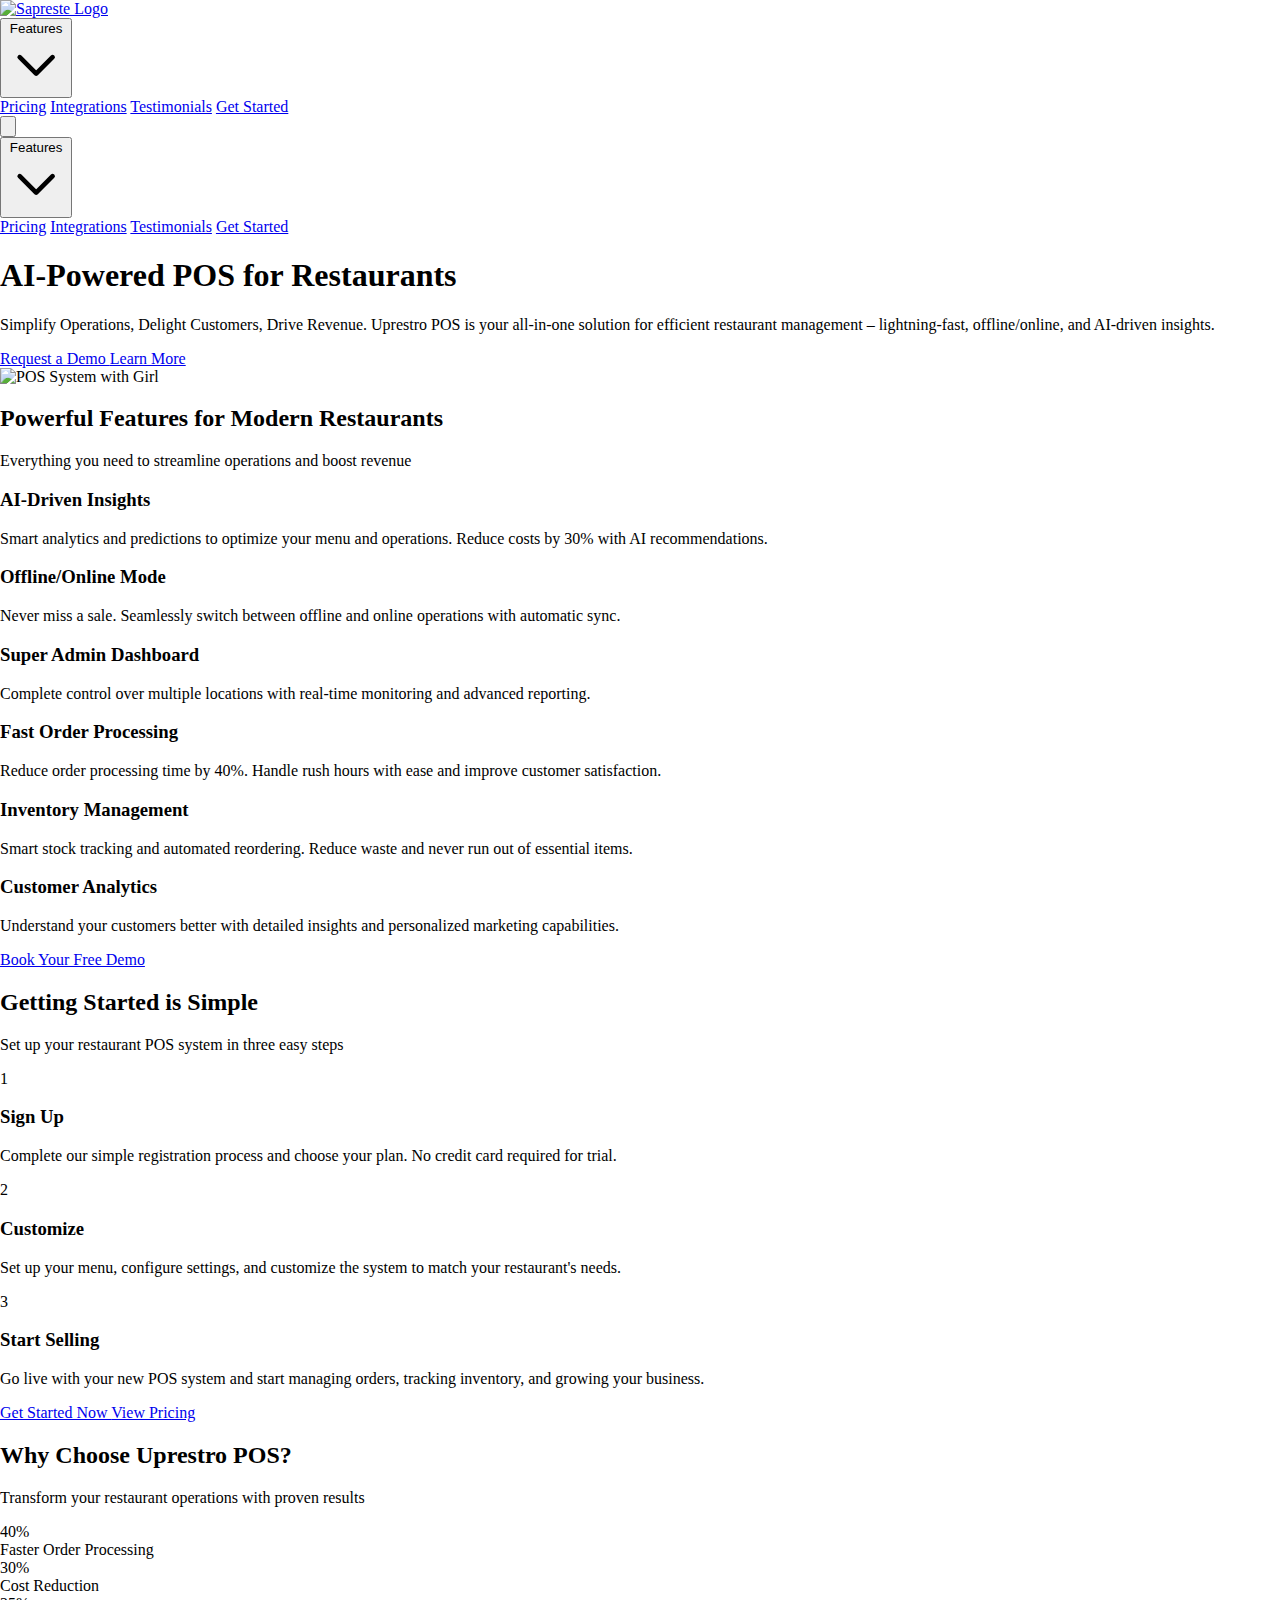
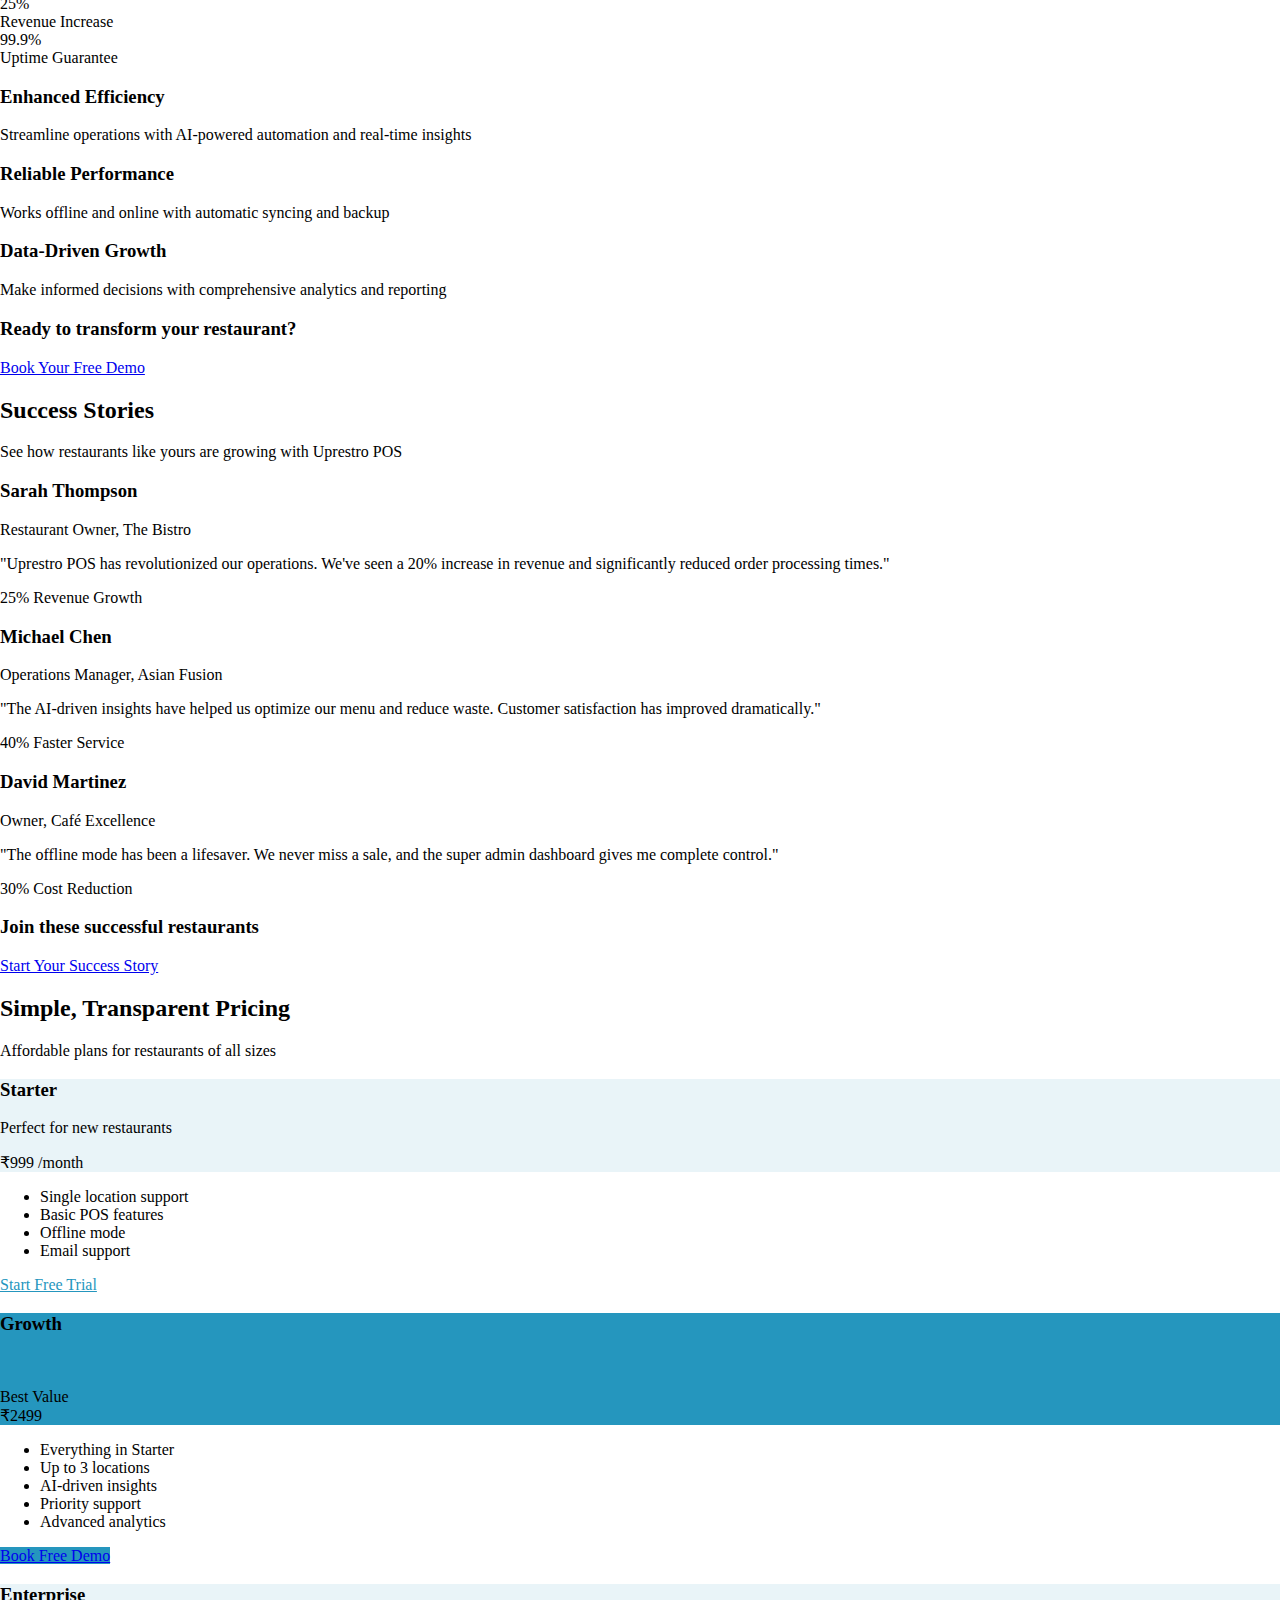
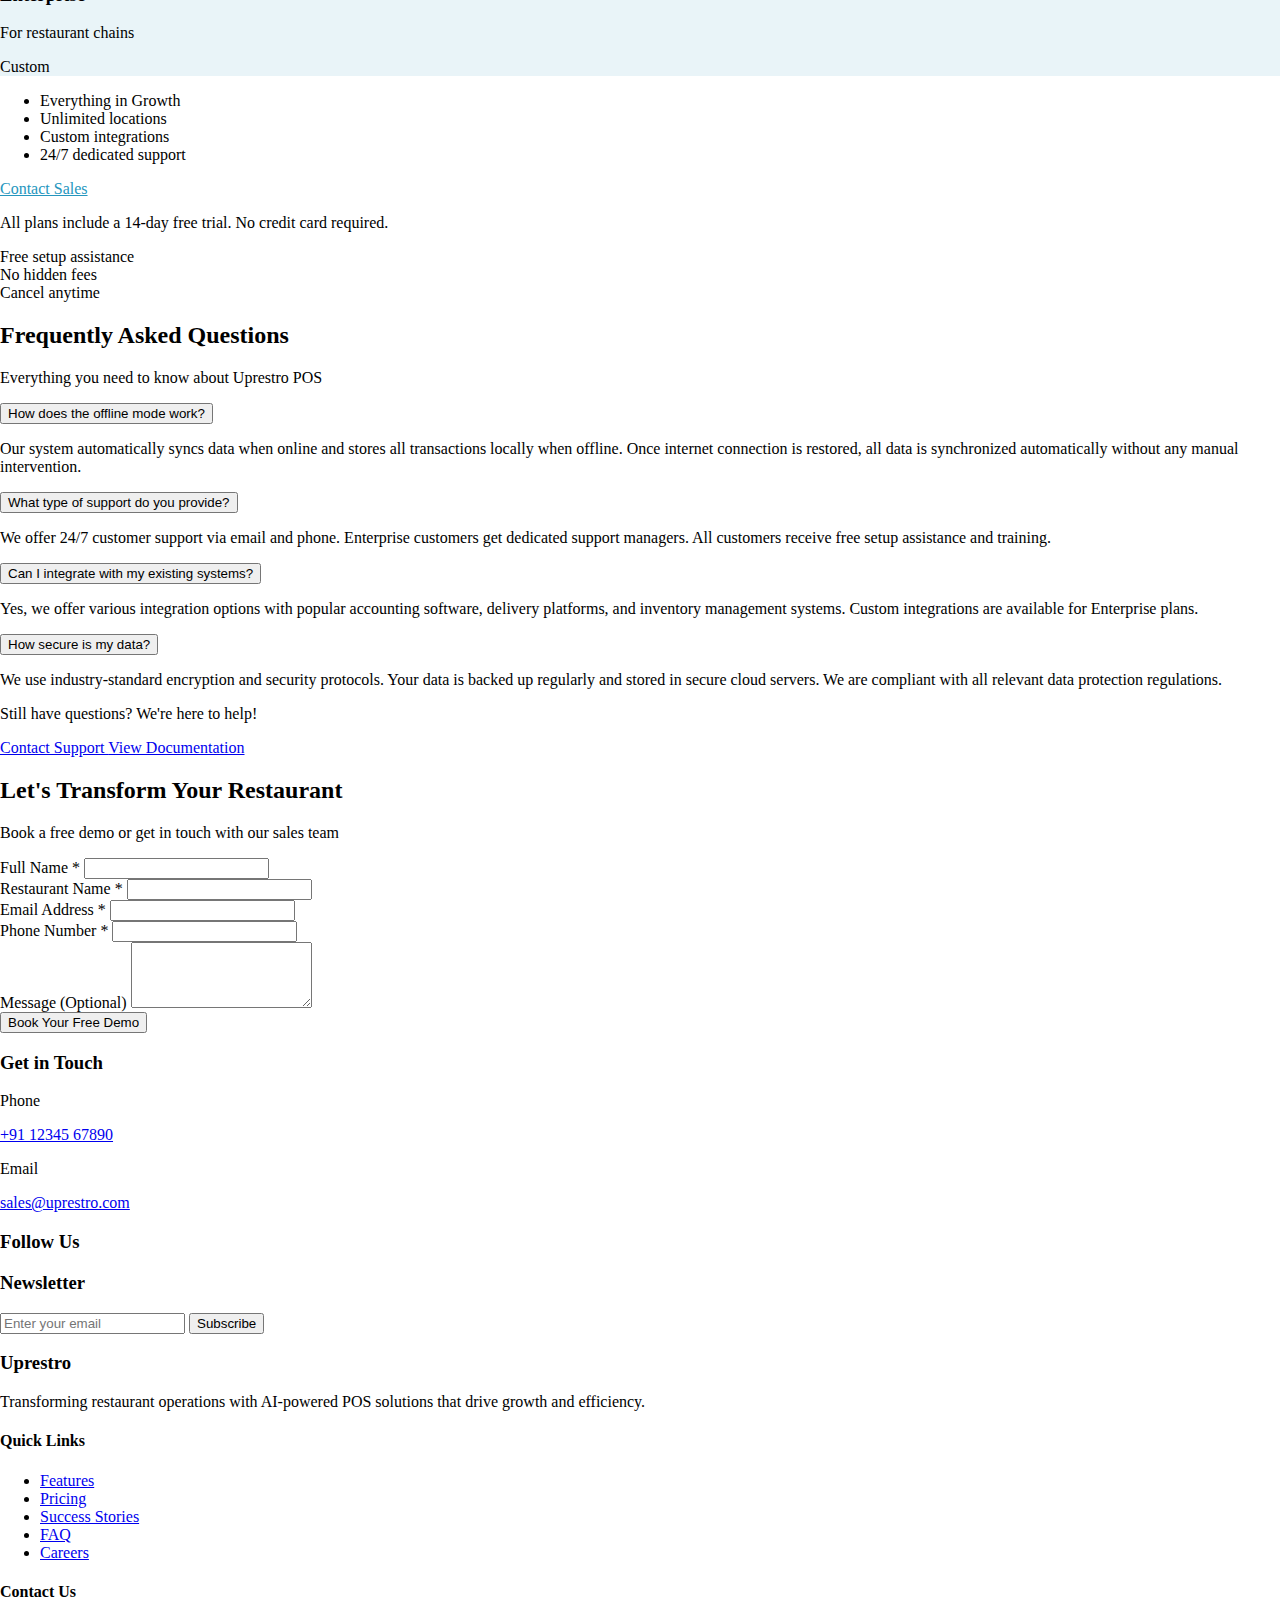
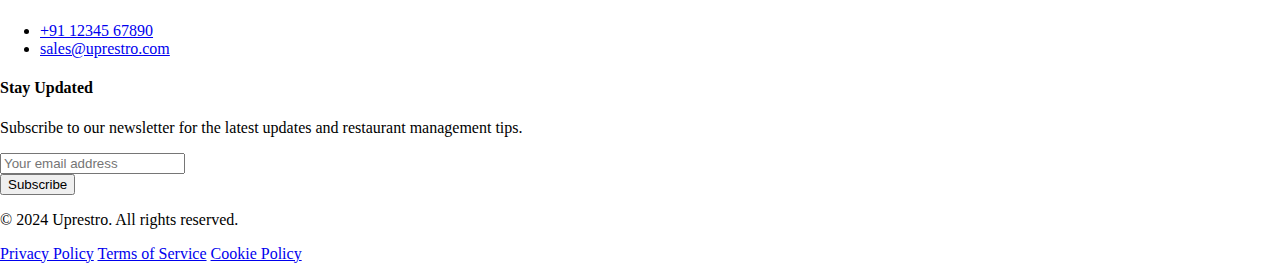
==== index.html @ 54f9b180 "saad" ====
<!DOCTYPE html>
<html>
  <head>
    <meta charset="UTF-8" />
    <meta name="viewport" content="width=device-width, initial-scale=1.0" />
    <script src="https://cdn.tailwindcss.com"></script>
    <title>Uprestro POS</title>
    <style>
      html,
      body {
        margin: 0;
        padding: 0;
        height: 100%;
      }
    </style>
  </head>
  <body>
    <section id="section-41d74c13-acab-43b3-a488-e80bb96086f5">
      <div id="root">
        <section id="navbar_hero" class="relative bg-white">
          <!-- Navbar -->
          <nav
            class="fixed w-full bg-white shadow-sm z-50"
            x-data="{ mobileMenuOpen: false, featureDropdownOpen: false }"
            id="el-tjp2pj79"
          >
            <div class="max-w-7xl mx-auto px-4 sm:px-6 lg:px-8">
              <header
                class="fixed w-full bg-white shadow-sm z-50"
                x-data="{ mobileMenuOpen: false, featureDropdownOpen: false }"
                style="left: 0"
              >
                <div class="max-w-7xl mx-auto px-4 sm:px-6 lg:px-8">
                  <div class="flex justify-between h-16">
                    <!-- Logo -->
                    <div class="flex-shrink-0 flex items-center">
                      <a href="/" class="block">
                        <img
                          src="https://dms.mydukaan.io/original/webp/media/633b49ea-ff56-44b9-8ee7-cdffaaafa917.png"
                          alt="Sapreste Logo"
                          class="h-8 w-auto transition-opacity duration-300 opacity-100"
                          loading="lazy"
                        />
                      </a>
                    </div>

                    <!-- Desktop Navigation -->
                    <nav class="hidden md:flex md:items-center md:space-x-8">
                      <!-- Features Dropdown -->
                      <div
                        class="relative"
                        @mouseenter="featureDropdownOpen = true"
                        @mouseleave="featureDropdownOpen = false"
                      >
                        <button
                          class="text-gray-700 hover:text-[#2596be] transition duration-300 flex items-center"
                        >
                          Features
                          <svg
                            class="ml-1 w-4 h-4"
                            fill="none"
                            stroke="currentColor"
                            viewBox="0 0 24 24"
                          >
                            <path
                              stroke-linecap="round"
                              stroke-linejoin="round"
                              stroke-width="2"
                              d="M19 9l-7 7-7-7"
                            ></path>
                          </svg>
                        </button>

                        <!-- Dropdown Content -->
                        <div
                          x-show="featureDropdownOpen"
                          class="absolute left-0 mt-2 w-64 bg-white rounded-md shadow-lg py-2 z-50"
                          x-transition:enter="transition ease-out duration-200"
                          x-transition:enter-start="opacity-0 transform scale-95"
                          x-transition:enter-end="opacity-100 transform scale-100"
                          style="display: none"
                        >
                          <a
                            href="/features/billing"
                            class="block px-4 py-2 text-gray-700 hover:bg-gray-100 hover:text-[#2596be]"
                          >
                            <div class="font-medium element-highlight">
                              Billing
                            </div>
                            <div
                              class="text-sm text-gray-500 element-highlight"
                            >
                              Streamline your restaurant billing process
                            </div>
                          </a>
                          <a
                            href="/features/inventory"
                            class="block px-4 py-2 text-gray-700 hover:bg-gray-100 hover:text-[#2596be]"
                          >
                            <div class="font-medium">Inventory</div>
                            <div class="text-sm text-gray-500">
                              Manage stock and supplies efficiently
                            </div>
                          </a>
                          <a
                            href="/features/online-ordering"
                            class="block px-4 py-2 text-gray-700 hover:bg-gray-100 hover:text-[#2596be]"
                          >
                            <div class="font-medium">Online Ordering</div>
                            <div class="text-sm text-gray-500">
                              Accept orders through digital channels
                            </div>
                          </a>
                          <a
                            href="/features/reporting"
                            class="block px-4 py-2 text-gray-700 hover:bg-gray-100 hover:text-[#2596be]"
                          >
                            <div class="font-medium">Reporting</div>
                            <div class="text-sm text-gray-500">
                              Analyze business performance metrics
                            </div>
                          </a>
                          <a
                            href="/features/menu"
                            class="block px-4 py-2 text-gray-700 hover:bg-gray-100 hover:text-[#2596be]"
                          >
                            <div class="font-medium">Menu Management</div>
                            <div class="text-sm text-gray-500">
                              Digital menu creation and updates
                            </div>
                          </a>
                          <a
                            href="/features/crm"
                            class="block px-4 py-2 text-gray-700 hover:bg-gray-100 hover:text-[#2596be]"
                          >
                            <div class="font-medium">CRM</div>
                            <div class="text-sm text-gray-500">
                              Customer relationship management tools
                            </div>
                          </a>
                        </div>
                      </div>

                      <!-- Navigation Links -->
                      <a
                        href="#pricing"
                        class="text-gray-700 hover:text-[#2596be] transition duration-300"
                        >Pricing</a
                      >
                      <a
                        href="#integrations"
                        class="text-gray-700 hover:text-[#2596be] transition duration-300"
                        >Integrations</a
                      >
                      <a
                        href="#testimonials"
                        class="text-gray-700 hover:text-[#2596be] transition duration-300"
                        >Testimonials</a
                      >

                      <!-- CTA Button -->
                      <a
                        href="#contact"
                        class="inline-flex items-center justify-center px-6 py-2.5 rounded-md bg-[#2596be] text-white font-medium hover:bg-[#1d7796] transform hover:scale-105 transition-all duration-300 ease-in-out shadow-md hover:shadow-lg"
                      >
                        Get Started
                      </a>
                    </nav>

                    <!-- Mobile Menu Button -->
                    <div class="md:hidden flex items-center">
                      <button
                        @click="mobileMenuOpen = !mobileMenuOpen"
                        class="inline-flex items-center justify-center p-2 rounded-md text-gray-700 hover:text-[#2596be] focus:outline-none focus:ring-2 focus:ring-[#2596be] focus:ring-offset-2"
                      >
                        <svg
                          class="h-6 w-6"
                          fill="none"
                          viewBox="0 0 24 24"
                          stroke="currentColor"
                        >
                          <path
                            :class="{'hidden': mobileMenuOpen, 'inline-flex': !mobileMenuOpen }"
                            stroke-linecap="round"
                            stroke-linejoin="round"
                            stroke-width="2"
                            d="M4 6h16M4 12h16M4 18h16"
                            class="inline-flex"
                          ></path>
                          <path
                            :class="{'hidden': !mobileMenuOpen, 'inline-flex': mobileMenuOpen }"
                            stroke-linecap="round"
                            stroke-linejoin="round"
                            stroke-width="2"
                            d="M6 18L18 6M6 6l12 12"
                            class="hidden"
                          ></path>
                        </svg>
                      </button>
                    </div>
                  </div>
                </div>

                <!-- Mobile Menu (Hidden by default) -->
                <div
                  x-show="mobileMenuOpen"
                  class="md:hidden bg-white border-t border-gray-200"
                  x-transition:enter="transition ease-out duration-200"
                  x-transition:enter-start="opacity-0 transform -translate-y-2"
                  x-transition:enter-end="opacity-100 transform translate-y-0"
                  x-transition:leave="transition ease-in duration-150"
                  x-transition:leave-start="opacity-100 transform translate-y-0"
                  x-transition:leave-end="opacity-0 transform -translate-y-2"
                  style="display: none"
                >
                  <div class="px-2 pt-2 pb-3 space-y-1">
                    <a
                      href="/features/billing"
                      class="block px-3 py-2 rounded-md text-base font-medium text-gray-700 hover:text-[#2596be] hover:bg-gray-50"
                      >Billing</a
                    >
                    <a
                      href="/features/inventory"
                      class="block px-3 py-2 rounded-md text-base font-medium text-gray-700 hover:text-[#2596be] hover:bg-gray-50"
                      >Inventory</a
                    >
                    <a
                      href="/features/online-ordering"
                      class="block px-3 py-2 rounded-md text-base font-medium text-gray-700 hover:text-[#2596be] hover:bg-gray-50"
                      >Online Ordering</a
                    >
                    <a
                      href="#pricing"
                      class="block px-3 py-2 rounded-md text-base font-medium text-gray-700 hover:text-[#2596be] hover:bg-gray-50"
                      >Pricing</a
                    >
                    <a
                      href="#integrations"
                      class="block px-3 py-2 rounded-md text-base font-medium text-gray-700 hover:text-[#2596be] hover:bg-gray-50"
                      >Integrations</a
                    >
                    <a
                      href="#testimonials"
                      class="block px-3 py-2 rounded-md text-base font-medium text-gray-700 hover:text-[#2596be] hover:bg-gray-50"
                      >Testimonials</a
                    >
                    <div class="pt-4">
                      <a
                        href="#contact"
                        class="block w-full text-center px-4 py-2 rounded-md shadow-sm text-white bg-[#2596be] font-medium hover:bg-[#1d7796]"
                      >
                        Get Started
                      </a>
                    </div>
                  </div>
                </div>
              </header>
            </div>

            <!-- Mobile Menu -->
            <div
              :class="{'block': mobileMenuOpen, 'hidden': !mobileMenuOpen}"
              class="md:hidden bg-white border-b border-gray-200 hidden"
            >
              <div class="px-4 pt-3 pb-4 space-y-2.5">
                <!-- Mobile Features Submenu -->
                <div x-data="{ mobileFeatureOpen: false }">
                  <button
                    @click="mobileFeatureOpen = !mobileFeatureOpen"
                    class="flex justify-between w-full px-4 py-2.5 text-gray-700 hover:text-[#2596be] hover:bg-gray-50 rounded-md transition duration-300"
                  >
                    <span>Features</span>
                    <svg
                      class="w-5 h-5"
                      :class="{'transform rotate-180': mobileFeatureOpen}"
                      fill="none"
                      stroke="currentColor"
                      viewBox="0 0 24 24"
                    >
                      <path
                        stroke-linecap="round"
                        stroke-linejoin="round"
                        stroke-width="2"
                        d="M19 9l-7 7-7-7"
                      ></path>
                    </svg>
                  </button>

                  <div
                    x-show="mobileFeatureOpen"
                    class="pl-4 space-y-2 mt-2"
                    style="display: none"
                  >
                    <a
                      href="/features/billing"
                      class="block px-4 py-2 text-gray-600 hover:text-[#2596be] hover:bg-gray-50 rounded-md"
                      >Billing</a
                    >
                    <a
                      href="/features/inventory"
                      class="block px-4 py-2 text-gray-600 hover:text-[#2596be] hover:bg-gray-50 rounded-md"
                      >Inventory</a
                    >
                    <a
                      href="/features/online-ordering"
                      class="block px-4 py-2 text-gray-600 hover:text-[#2596be] hover:bg-gray-50 rounded-md"
                      >Online Ordering</a
                    >
                    <a
                      href="/features/reporting"
                      class="block px-4 py-2 text-gray-600 hover:text-[#2596be] hover:bg-gray-50 rounded-md"
                      >Reporting</a
                    >
                    <a
                      href="/features/menu"
                      class="block px-4 py-2 text-gray-600 hover:text-[#2596be] hover:bg-gray-50 rounded-md"
                      >Menu</a
                    >
                    <a
                      href="/features/crm"
                      class="block px-4 py-2 text-gray-600 hover:text-[#2596be] hover:bg-gray-50 rounded-md"
                      >CRM</a
                    >
                  </div>
                </div>

                <a
                  href="#pricing"
                  class="block px-4 py-2.5 text-gray-700 hover:text-[#2596be] hover:bg-gray-50 rounded-md transition duration-300"
                  >Pricing</a
                >
                <a
                  href="#integrations"
                  class="block px-4 py-2.5 text-gray-700 hover:text-[#2596be] hover:bg-gray-50 rounded-md transition duration-300"
                  >Integrations</a
                >
                <a
                  href="#testimonials"
                  class="block px-4 py-2.5 text-gray-700 hover:text-[#2596be] hover:bg-gray-50 rounded-md transition duration-300"
                  >Testimonials</a
                >
                <a
                  href="#contact"
                  class="block w-full text-center px-6 py-2.5 bg-[#2596be] text-white font-medium rounded-md hover:bg-[#1d7796] transform hover:scale-105 transition-all duration-300 ease-in-out shadow-md hover:shadow-lg"
                  >Get Started</a
                >
              </div>
            </div>
          </nav>

          <!-- Hero Section -->
          <div
            class="pt-16 pb-8 sm:pt-24 sm:pb-12 lg:pt-32 lg:pb-16"
            id="el-ux8v99w7"
          >
            <div
              class="max-w-7xl mx-auto px-4 sm:px-6 lg:px-8"
              id="el-91b0ln3n"
            >
              <div class="lg:grid lg:grid-cols-12 lg:gap-8" id="el-8508tmsj">
                <div
                  class="sm:text-center md:max-w-2xl md:mx-auto lg:col-span-6 lg:text-left element-highlight"
                  id="el-kqrnjzhi"
                >
                  <h1
                    class="text-4xl tracking-tight font-extrabold text-gray-900 sm:text-5xl md:text-6xl lg:text-5xl xl:text-6xl"
                    id="el-n9otaamu"
                  >
                    <span class="block" id="el-5kzn7flr">AI-Powered POS</span>
                    <span class="block text-[#2596be]" id="el-t63mf7nw"
                      >for Restaurants</span
                    >
                  </h1>
                  <p
                    class="mt-3 text-base text-gray-500 sm:mt-5 sm:text-xl lg:text-lg xl:text-xl"
                    id="el-n1aqv8p9"
                  >
                    Simplify Operations, Delight Customers, Drive Revenue.
                    Uprestro POS is your all-in-one solution for efficient
                    restaurant management – lightning-fast, offline/online, and
                    AI-driven insights.
                  </p>
                  <div
                    class="mt-8 sm:max-w-lg sm:mx-auto sm:text-center lg:text-left"
                    id="el-8aww764w"
                  >
                    <div
                      class="space-y-4 sm:space-y-0 sm:flex sm:justify-center lg:justify-start"
                      id="el-c9f4lk7p"
                    >
                      <a
                        href="#contact"
                        class="inline-flex items-center px-6 py-3 border border-transparent text-base font-medium rounded-md shadow-sm text-white bg-[#2596be] hover:bg-[#1d7796] transition duration-300 sm:px-8"
                        id="el-dlx2c5wf"
                      >
                        Request a Demo
                      </a>
                      <a
                        href="#features"
                        class="inline-flex items-center px-6 py-3 border border-transparent text-base font-medium rounded-md text-[#2596be] bg-[#e6f3f8] hover:bg-[#cce7f2] transition duration-300 sm:px-8 sm:ml-4"
                        id="el-oga9uwn5"
                      >
                        Learn More
                      </a>
                    </div>
                  </div>
                </div>
                <div
                  class="mt-12 lg:m-0 lg:col-span-6 element-highlight"
                  id="el-dfhkucpy"
                >
                  <div class="px-4 lg:p-0" id="el-d0pjxz83">
                    <div
                      class="aspect-w-16 aspect-h-9 rounded-xl shadow-xl overflow-hidden bg-gray-100 animate-float"
                      id="el-8qyaj5cl"
                    >
                      <img
                        src="https://dms.mydukaan.io/original/webp/media/ca565db1-df7c-448b-b7bb-889458e10355.png"
                        alt="POS System with Girl"
                        class="w-full h-full object-cover element-highlight transition-opacity duration-300 opacity-100"
                        loading="lazy"
                        id="el-ckfe68e3"
                      />
                    </div>
                  </div>
                </div>
              </div>
            </div>
          </div>
        </section>
      </div>
    </section>
    <section id="section-fc6bbcce-1fd0-4a61-9061-b9f6f0872a36">
      <section
        id="features"
        class="py-20 bg-[#2596be] bg-opacity-5 element-highlight"
      >
        <div class="max-w-7xl mx-auto px-4 sm:px-6 lg:px-8" id="el-zppmsuro">
          <div class="text-center" id="el-6nvdviga">
            <h2
              class="text-3xl font-extrabold text-gray-900 sm:text-4xl lg:text-5xl"
              id="el-ag8xahx1"
            >
              Powerful Features for Modern Restaurants
            </h2>
            <p
              class="mt-4 max-w-2xl mx-auto text-xl text-gray-500"
              id="el-wslp8a4i"
            >
              Everything you need to streamline operations and boost revenue
            </p>
          </div>

          <div
            class="mt-16 grid gap-8 md:grid-cols-2 lg:grid-cols-3"
            id="el-jw1si85s"
          >
            <!-- AI-Driven Insights -->
            <div
              class="bg-white rounded-xl shadow-sm p-8 hover:shadow-lg transition duration-300"
              id="el-rv2wk3nx"
            >
              <div class="text-[#2596be] mb-4" id="el-0uy8i326">
                <i class="fas fa-robot text-3xl" id="el-6smsrws2"></i>
              </div>
              <h3
                class="text-xl font-semibold text-gray-900 mb-2"
                id="el-av38rhoa"
              >
                AI-Driven Insights
              </h3>
              <p class="text-gray-600" id="el-rv8om1py">
                Smart analytics and predictions to optimize your menu and
                operations. Reduce costs by 30% with AI recommendations.
              </p>
            </div>

            <!-- Offline/Online Mode -->
            <div
              class="bg-white rounded-xl shadow-sm p-8 hover:shadow-lg transition duration-300"
              id="el-9qz9tpx8"
            >
              <div class="text-[#2596be] mb-4" id="el-yilexibf">
                <i class="fas fa-wifi text-3xl" id="el-f37lljoo"></i>
              </div>
              <h3
                class="text-xl font-semibold text-gray-900 mb-2"
                id="el-1y47t2ur"
              >
                Offline/Online Mode
              </h3>
              <p class="text-gray-600" id="el-o35cp2wp">
                Never miss a sale. Seamlessly switch between offline and online
                operations with automatic sync.
              </p>
            </div>

            <!-- Super Admin Dashboard -->
            <div
              class="bg-white rounded-xl shadow-sm p-8 hover:shadow-lg transition duration-300"
              id="el-52i623pm"
            >
              <div class="text-[#2596be] mb-4" id="el-eotixht3">
                <i class="fas fa-chart-bar text-3xl" id="el-sd7p1hzi"></i>
              </div>
              <h3
                class="text-xl font-semibold text-gray-900 mb-2"
                id="el-9ydf82nr"
              >
                Super Admin Dashboard
              </h3>
              <p class="text-gray-600" id="el-zrua5uei">
                Complete control over multiple locations with real-time
                monitoring and advanced reporting.
              </p>
            </div>

            <!-- Order Processing -->
            <div
              class="bg-white rounded-xl shadow-sm p-8 hover:shadow-lg transition duration-300"
              id="el-8kmy65v1"
            >
              <div class="text-[#2596be] mb-4" id="el-jr08ving">
                <i class="fas fa-clock text-3xl" id="el-pa7xp45s"></i>
              </div>
              <h3
                class="text-xl font-semibold text-gray-900 mb-2"
                id="el-8kfdu84z"
              >
                Fast Order Processing
              </h3>
              <p class="text-gray-600" id="el-cqj2euxi">
                Reduce order processing time by 40%. Handle rush hours with ease
                and improve customer satisfaction.
              </p>
            </div>

            <!-- Inventory Management -->
            <div
              class="bg-white rounded-xl shadow-sm p-8 hover:shadow-lg transition duration-300"
              id="el-x4ln433v"
            >
              <div class="text-[#2596be] mb-4" id="el-7pcmrl6a">
                <i class="fas fa-box text-3xl" id="el-m34opq3w"></i>
              </div>
              <h3
                class="text-xl font-semibold text-gray-900 mb-2"
                id="el-whe773ql"
              >
                Inventory Management
              </h3>
              <p class="text-gray-600" id="el-pnnevx28">
                Smart stock tracking and automated reordering. Reduce waste and
                never run out of essential items.
              </p>
            </div>

            <!-- Customer Analytics -->
            <div
              class="bg-white rounded-xl shadow-sm p-8 hover:shadow-lg transition duration-300"
              id="el-lg5d4ybb"
            >
              <div class="text-[#2596be] mb-4" id="el-ockj8863">
                <i class="fas fa-users text-3xl" id="el-4kycqgg7"></i>
              </div>
              <h3
                class="text-xl font-semibold text-gray-900 mb-2"
                id="el-3kgg32nj"
              >
                Customer Analytics
              </h3>
              <p class="text-gray-600" id="el-quuldl72">
                Understand your customers better with detailed insights and
                personalized marketing capabilities.
              </p>
            </div>
          </div>

          <div class="mt-16 text-center" id="el-j8sim704">
            <a
              href="#contact"
              class="inline-flex items-center px-8 py-3 border border-transparent text-base font-medium rounded-md text-white bg-[#2596be] hover:bg-[#1d7796] transition duration-300"
              id="el-m5kb9id7"
            >
              Book Your Free Demo
              <i class="fas fa-arrow-right ml-2" id="el-pf7gb67w"></i>
            </a>
          </div>
        </div>
      </section>
    </section>
    <section id="section-2e5f4f53-868e-4b24-9e1b-39385f80a5cf">
      <section id="how_it_works" class="py-20 bg-white element-highlight">
        <div class="max-w-7xl mx-auto px-4 sm:px-6 lg:px-8" id="el-k1xuzgdk">
          <div class="text-center">
            <h2
              class="text-3xl font-extrabold text-gray-900 sm:text-4xl lg:text-5xl"
            >
              Getting Started is Simple
            </h2>
            <p class="mt-4 max-w-2xl mx-auto text-xl text-gray-500">
              Set up your restaurant POS system in three easy steps
            </p>
          </div>

          <div class="mt-16 relative">
            <!-- Connection lines -->
            <div
              class="hidden lg:block absolute top-1/2 left-0 w-full h-0.5 bg-gray-200 -translate-y-1/2"
            ></div>

            <div class="grid grid-cols-1 gap-12 lg:grid-cols-3 lg:gap-8">
              <!-- Step 1 -->
              <div class="relative">
                <div class="flex flex-col items-center group">
                  <div
                    class="flex items-center justify-center w-16 h-16 rounded-full bg-[#2596be]/10 text-[#2596be] text-2xl font-bold mb-6 transition-colors duration-300 group-hover:bg-[#2596be]/20 group-hover:text-[#2596be]"
                  >
                    1
                  </div>
                  <h3
                    class="text-xl font-semibold text-gray-900 mb-4 transition-colors duration-300 group-hover:text-[#2596be]"
                  >
                    Sign Up
                  </h3>
                  <p
                    class="text-center text-gray-600 transition-colors duration-300 group-hover:text-gray-700"
                  >
                    Complete our simple registration process and choose your
                    plan. No credit card required for trial.
                  </p>
                </div>
                <div
                  class="hidden lg:block absolute top-1/2 right-0 transform translate-x-1/2 -translate-y-1/2"
                >
                  <i class="fas fa-arrow-right text-2xl text-[#2596be]/30"></i>
                </div>
              </div>

              <!-- Step 2 -->
              <div class="relative">
                <div class="flex flex-col items-center group">
                  <div
                    class="flex items-center justify-center w-16 h-16 rounded-full bg-[#2596be]/10 text-[#2596be] text-2xl font-bold mb-6 transition-colors duration-300 group-hover:bg-[#2596be]/20 group-hover:text-[#2596be]"
                  >
                    2
                  </div>
                  <h3
                    class="text-xl font-semibold text-gray-900 mb-4 transition-colors duration-300 group-hover:text-[#2596be]"
                  >
                    Customize
                  </h3>
                  <p
                    class="text-center text-gray-600 transition-colors duration-300 group-hover:text-gray-700"
                  >
                    Set up your menu, configure settings, and customize the
                    system to match your restaurant's needs.
                  </p>
                </div>
                <div
                  class="hidden lg:block absolute top-1/2 right-0 transform translate-x-1/2 -translate-y-1/2"
                >
                  <i class="fas fa-arrow-right text-2xl text-[#2596be]/30"></i>
                </div>
              </div>

              <!-- Step 3 -->
              <div class="relative">
                <div class="flex flex-col items-center group">
                  <div
                    class="flex items-center justify-center w-16 h-16 rounded-full bg-[#2596be]/10 text-[#2596be] text-2xl font-bold mb-6 transition-colors duration-300 group-hover:bg-[#2596be]/20 group-hover:text-[#2596be]"
                  >
                    3
                  </div>
                  <h3
                    class="text-xl font-semibold text-gray-900 mb-4 transition-colors duration-300 group-hover:text-[#2596be]"
                  >
                    Start Selling
                  </h3>
                  <p
                    class="text-center text-gray-600 transition-colors duration-300 group-hover:text-gray-700"
                  >
                    Go live with your new POS system and start managing orders,
                    tracking inventory, and growing your business.
                  </p>
                </div>
              </div>
            </div>

            <div class="mt-16 text-center">
              <div class="space-y-4 sm:space-y-0 sm:flex sm:justify-center">
                <a
                  href="#contact"
                  class="inline-flex items-center px-8 py-3 border border-transparent text-base font-medium rounded-md text-white bg-[#2596be] hover:bg-[#2596be]/90 transition duration-300"
                >
                  Get Started Now
                  <i class="fas fa-arrow-right ml-2"></i>
                </a>
                <a
                  href="#pricing"
                  class="inline-flex items-center px-8 py-3 border border-[#2596be] text-base font-medium rounded-md text-[#2596be] hover:bg-[#2596be]/5 transition duration-300 sm:ml-4"
                >
                  View Pricing
                </a>
              </div>
            </div>
          </div>
        </div>
      </section>
    </section>
    <section id="section-562379e5-7834-4a38-94b6-683f769e7b76">
      <div id="root">
        <section
          id="benefits"
          class="py-20 bg-gradient-to-b from-[#2596be] to-[#1a6b8a] element-highlight"
        >
          <div class="max-w-7xl mx-auto px-4 sm:px-6 lg:px-8">
            <div class="text-center">
              <h2
                class="text-3xl font-extrabold text-white sm:text-4xl lg:text-5xl"
              >
                Why Choose Uprestro POS?
              </h2>
              <p class="mt-4 max-w-2xl mx-auto text-xl text-gray-100">
                Transform your restaurant operations with proven results
              </p>
            </div>

            <div class="mt-16 grid gap-8 lg:grid-cols-2">
              <!-- Benefits with Stats -->
              <div
                class="bg-[#1f85aa] rounded-2xl shadow-xl border border-[#3aa7cf] overflow-hidden"
              >
                <div class="p-8">
                  <div class="grid gap-8 sm:grid-cols-2">
                    <!-- Stat 1 -->
                    <div class="text-center">
                      <div class="text-4xl font-bold text-white">40%</div>
                      <div class="mt-2 text-gray-100">
                        Faster Order Processing
                      </div>
                    </div>
                    <!-- Stat 2 -->
                    <div class="text-center">
                      <div class="text-4xl font-bold text-white">30%</div>
                      <div class="mt-2 text-gray-100">Cost Reduction</div>
                    </div>
                    <!-- Stat 3 -->
                    <div class="text-center">
                      <div class="text-4xl font-bold text-white">25%</div>
                      <div class="mt-2 text-gray-100">Revenue Increase</div>
                    </div>
                    <!-- Stat 4 -->
                    <div class="text-center">
                      <div class="text-4xl font-bold text-white">99.9%</div>
                      <div class="mt-2 text-gray-100">Uptime Guarantee</div>
                    </div>
                  </div>
                </div>
              </div>

              <!-- Key Benefits List -->
              <div
                class="bg-[#1f85aa] rounded-2xl shadow-xl border border-[#3aa7cf] p-8"
              >
                <div class="space-y-6">
                  <div class="flex items-start">
                    <div class="flex-shrink-0">
                      <div
                        class="flex items-center justify-center h-12 w-12 rounded-full bg-white text-[#2596be]"
                      >
                        <i class="fas fa-check-circle text-xl"></i>
                      </div>
                    </div>
                    <div class="ml-4">
                      <h3 class="text-lg font-semibold text-white">
                        Enhanced Efficiency
                      </h3>
                      <p class="mt-2 text-gray-100">
                        Streamline operations with AI-powered automation and
                        real-time insights
                      </p>
                    </div>
                  </div>

                  <div class="flex items-start">
                    <div class="flex-shrink-0">
                      <div
                        class="flex items-center justify-center h-12 w-12 rounded-full bg-white text-[#2596be]"
                      >
                        <i class="fas fa-shield-alt text-xl"></i>
                      </div>
                    </div>
                    <div class="ml-4">
                      <h3 class="text-lg font-semibold text-white">
                        Reliable Performance
                      </h3>
                      <p class="mt-2 text-gray-100">
                        Works offline and online with automatic syncing and
                        backup
                      </p>
                    </div>
                  </div>

                  <div class="flex items-start">
                    <div class="flex-shrink-0">
                      <div
                        class="flex items-center justify-center h-12 w-12 rounded-full bg-white text-[#2596be]"
                      >
                        <i class="fas fa-chart-line text-xl"></i>
                      </div>
                    </div>
                    <div class="ml-4">
                      <h3 class="text-lg font-semibold text-white">
                        Data-Driven Growth
                      </h3>
                      <p class="mt-2 text-gray-100">
                        Make informed decisions with comprehensive analytics and
                        reporting
                      </p>
                    </div>
                  </div>
                </div>
              </div>
            </div>

            <!-- CTA Section -->
            <div class="mt-16 text-center">
              <h3 class="text-2xl font-bold text-white">
                Ready to transform your restaurant?
              </h3>
              <div class="mt-8">
                <a
                  href="#contact"
                  class="inline-flex items-center px-8 py-3 border-2 border-white text-base font-medium rounded-md text-white bg-transparent hover:bg-white hover:text-[#2596be] transition-all duration-300 ease-in-out group"
                >
                  Book Your Free Demo
                  <i
                    class="fas fa-arrow-right ml-2 transition-transform duration-300 group-hover:translate-x-1"
                  ></i>
                </a>
              </div>
            </div>
          </div>
        </section>
      </div>
    </section>
    <section id="section-05cb6ea0-7aa3-4369-8b56-abf85f01832e">
      <section id="testimonials" class="py-20 bg-white element-highlight">
        <div class="max-w-7xl mx-auto px-4 sm:px-6 lg:px-8">
          <div class="text-center">
            <h2
              class="text-3xl font-extrabold text-[#2596be] sm:text-4xl lg:text-5xl"
            >
              Success Stories
            </h2>
            <p class="mt-4 max-w-2xl mx-auto text-xl text-gray-500">
              See how restaurants like yours are growing with Uprestro POS
            </p>
          </div>

          <div class="mt-16 grid gap-8 md:grid-cols-2 lg:grid-cols-3">
            <!-- Testimonial 1 -->
            <div class="bg-white rounded-xl shadow-lg p-8">
              <div class="flex items-center mb-6">
                <div class="flex-shrink-0">
                  <div
                    class="h-12 w-12 rounded-full bg-[#2596be]/10 flex items-center justify-center"
                  >
                    <i class="fas fa-user text-[#2596be]"></i>
                  </div>
                </div>
                <div class="ml-4">
                  <h3 class="text-lg font-semibold text-gray-900">
                    Sarah Thompson
                  </h3>
                  <p class="text-gray-600">Restaurant Owner, The Bistro</p>
                </div>
              </div>
              <div class="text-[#2596be] mb-4">
                <i class="fas fa-star"></i>
                <i class="fas fa-star"></i>
                <i class="fas fa-star"></i>
                <i class="fas fa-star"></i>
                <i class="fas fa-star"></i>
              </div>
              <p class="text-gray-600 mb-4">
                "Uprestro POS has revolutionized our operations. We've seen a
                20% increase in revenue and significantly reduced order
                processing times."
              </p>
              <div class="border-t pt-4">
                <div class="flex items-center text-[#2596be]">
                  <i class="fas fa-chart-line mr-2"></i>
                  <span class="font-semibold">25% Revenue Growth</span>
                </div>
              </div>
            </div>

            <!-- Testimonial 2 -->
            <div class="bg-white rounded-xl shadow-lg p-8">
              <div class="flex items-center mb-6">
                <div class="flex-shrink-0">
                  <div
                    class="h-12 w-12 rounded-full bg-[#2596be]/10 flex items-center justify-center"
                  >
                    <i class="fas fa-user text-[#2596be]"></i>
                  </div>
                </div>
                <div class="ml-4">
                  <h3 class="text-lg font-semibold text-gray-900">
                    Michael Chen
                  </h3>
                  <p class="text-gray-600">Operations Manager, Asian Fusion</p>
                </div>
              </div>
              <div class="text-[#2596be] mb-4">
                <i class="fas fa-star"></i>
                <i class="fas fa-star"></i>
                <i class="fas fa-star"></i>
                <i class="fas fa-star"></i>
                <i class="fas fa-star"></i>
              </div>
              <p class="text-gray-600 mb-4">
                "The AI-driven insights have helped us optimize our menu and
                reduce waste. Customer satisfaction has improved dramatically."
              </p>
              <div class="border-t pt-4">
                <div class="flex items-center text-[#2596be]">
                  <i class="fas fa-clock mr-2"></i>
                  <span class="font-semibold">40% Faster Service</span>
                </div>
              </div>
            </div>

            <!-- Testimonial 3 -->
            <div class="bg-white rounded-xl shadow-lg p-8">
              <div class="flex items-center mb-6">
                <div class="flex-shrink-0">
                  <div
                    class="h-12 w-12 rounded-full bg-[#2596be]/10 flex items-center justify-center"
                  >
                    <i class="fas fa-user text-[#2596be]"></i>
                  </div>
                </div>
                <div class="ml-4">
                  <h3 class="text-lg font-semibold text-gray-900">
                    David Martinez
                  </h3>
                  <p class="text-gray-600">Owner, Café Excellence</p>
                </div>
              </div>
              <div class="text-[#2596be] mb-4">
                <i class="fas fa-star"></i>
                <i class="fas fa-star"></i>
                <i class="fas fa-star"></i>
                <i class="fas fa-star"></i>
                <i class="fas fa-star"></i>
              </div>
              <p class="text-gray-600 mb-4">
                "The offline mode has been a lifesaver. We never miss a sale,
                and the super admin dashboard gives me complete control."
              </p>
              <div class="border-t pt-4">
                <div class="flex items-center text-[#2596be]">
                  <i class="fas fa-calculator mr-2"></i>
                  <span class="font-semibold">30% Cost Reduction</span>
                </div>
              </div>
            </div>
          </div>

          <!-- CTA Section -->
          <div class="mt-16 text-center">
            <h3 class="text-2xl font-bold text-[#2596be]">
              Join these successful restaurants
            </h3>
            <div class="mt-8">
              <a
                href="#contact"
                class="inline-flex items-center px-8 py-3 border border-transparent text-base font-medium rounded-md text-white bg-[#2596be] hover:bg-[#2086ab] transition-all duration-300 transform hover:scale-105"
              >
                Start Your Success Story
                <i class="fas fa-arrow-right ml-2"></i>
              </a>
            </div>
          </div>
        </div>
      </section>
    </section>
    <section id="section-c813c196-7362-4755-876f-540044dd83ba">
      <section id="pricing" class="py-20 bg-gray-50">
        <div class="max-w-7xl mx-auto px-4 sm:px-6 lg:px-8">
          <div class="text-center">
            <h2
              class="text-3xl font-extrabold text-gray-900 sm:text-4xl lg:text-5xl"
            >
              Simple, Transparent Pricing
            </h2>
            <p class="mt-4 max-w-2xl mx-auto text-xl text-gray-500">
              Affordable plans for restaurants of all sizes
            </p>
          </div>

          <div class="mt-16 grid gap-8 lg:grid-cols-3">
            <!-- Starter Plan -->
            <div
              class="bg-white rounded-2xl shadow-lg overflow-hidden transition-all duration-300 hover:shadow-xl"
            >
              <div class="px-6 py-8" style="background-color: #2596be1a">
                <h3 class="text-2xl font-bold text-gray-900">Starter</h3>
                <p class="mt-2 text-gray-600">Perfect for new restaurants</p>
                <div class="mt-4">
                  <span class="text-4xl font-bold text-gray-900">₹999</span>
                  <span class="text-gray-600">/month</span>
                </div>
              </div>
              <div class="px-6 py-8">
                <ul class="space-y-4">
                  <li class="flex items-start">
                    <i
                      class="fas fa-check"
                      style="color: #2596be; margin-top: 0.25rem"
                    ></i>
                    <span class="ml-3 text-gray-600"
                      >Single location support</span
                    >
                  </li>
                  <li class="flex items-start">
                    <i
                      class="fas fa-check"
                      style="color: #2596be; margin-top: 0.25rem"
                    ></i>
                    <span class="ml-3 text-gray-600">Basic POS features</span>
                  </li>
                  <li class="flex items-start">
                    <i
                      class="fas fa-check"
                      style="color: #2596be; margin-top: 0.25rem"
                    ></i>
                    <span class="ml-3 text-gray-600">Offline mode</span>
                  </li>
                  <li class="flex items-start">
                    <i
                      class="fas fa-check"
                      style="color: #2596be; margin-top: 0.25rem"
                    ></i>
                    <span class="ml-3 text-gray-600">Email support</span>
                  </li>
                </ul>
                <div class="mt-8">
                  <a
                    href="#contact"
                    class="block text-center px-6 py-3 border rounded-md transition duration-300"
                    style="border-color: #2596be; color: #2596be; hover:background-color: #2596be1a;"
                  >
                    Start Free Trial
                  </a>
                </div>
              </div>
            </div>

            <!-- Growth Plan -->
            <div
              class="bg-white rounded-2xl shadow-xl overflow-hidden transform scale-105 lg:scale-105 z-10"
            >
              <div class="px-6 py-8" style="background-color: #2596be">
                <div class="flex justify-between items-center">
                  <div>
                    <h3 class="text-2xl font-bold text-white">Growth</h3>
                    <p class="mt-2" style="color: #2596be33">
                      Most popular choice
                    </p>
                  </div>
                  <span
                    class="px-3 py-1 rounded-full text-sm text-white"
                    style="background-color: #2596be"
                  >
                    Best Value
                  </span>
                </div>
                <div class="mt-4">
                  <span class="text-4xl font-bold text-white">₹2499</span>
                  <span style="color: #2596be33">/month</span>
                </div>
              </div>
              <div class="px-6 py-8">
                <ul class="space-y-4">
                  <li class="flex items-start">
                    <i
                      class="fas fa-check"
                      style="color: #2596be; margin-top: 0.25rem"
                    ></i>
                    <span class="ml-3 text-gray-600"
                      >Everything in Starter</span
                    >
                  </li>
                  <li class="flex items-start">
                    <i
                      class="fas fa-check"
                      style="color: #2596be; margin-top: 0.25rem"
                    ></i>
                    <span class="ml-3 text-gray-600">Up to 3 locations</span>
                  </li>
                  <li class="flex items-start">
                    <i
                      class="fas fa-check"
                      style="color: #2596be; margin-top: 0.25rem"
                    ></i>
                    <span class="ml-3 text-gray-600">AI-driven insights</span>
                  </li>
                  <li class="flex items-start">
                    <i
                      class="fas fa-check"
                      style="color: #2596be; margin-top: 0.25rem"
                    ></i>
                    <span class="ml-3 text-gray-600">Priority support</span>
                  </li>
                  <li class="flex items-start">
                    <i
                      class="fas fa-check"
                      style="color: #2596be; margin-top: 0.25rem"
                    ></i>
                    <span class="ml-3 text-gray-600">Advanced analytics</span>
                  </li>
                </ul>
                <div class="mt-8">
                  <a
                    href="#contact"
                    class="block text-center px-6 py-3 text-white rounded-md transition duration-300"
                    style="background-color: #2596be; hover:background-color: #2086ab;"
                  >
                    Book Free Demo
                  </a>
                </div>
              </div>
            </div>

            <!-- Enterprise Plan -->
            <div
              class="bg-white rounded-2xl shadow-lg overflow-hidden transition-all duration-300 hover:shadow-xl"
            >
              <div class="px-6 py-8" style="background-color: #2596be1a">
                <h3 class="text-2xl font-bold text-gray-900">Enterprise</h3>
                <p class="mt-2 text-gray-600">For restaurant chains</p>
                <div class="mt-4">
                  <span class="text-4xl font-bold text-gray-900">Custom</span>
                </div>
              </div>
              <div class="px-6 py-8">
                <ul class="space-y-4">
                  <li class="flex items-start">
                    <i
                      class="fas fa-check"
                      style="color: #2596be; margin-top: 0.25rem"
                    ></i>
                    <span class="ml-3 text-gray-600">Everything in Growth</span>
                  </li>
                  <li class="flex items-start">
                    <i
                      class="fas fa-check"
                      style="color: #2596be; margin-top: 0.25rem"
                    ></i>
                    <span class="ml-3 text-gray-600">Unlimited locations</span>
                  </li>
                  <li class="flex items-start">
                    <i
                      class="fas fa-check"
                      style="color: #2596be; margin-top: 0.25rem"
                    ></i>
                    <span class="ml-3 text-gray-600">Custom integrations</span>
                  </li>
                  <li class="flex items-start">
                    <i
                      class="fas fa-check"
                      style="color: #2596be; margin-top: 0.25rem"
                    ></i>
                    <span class="ml-3 text-gray-600"
                      >24/7 dedicated support</span
                    >
                  </li>
                </ul>
                <div class="mt-8">
                  <a
                    href="#contact"
                    class="block text-center px-6 py-3 border rounded-md transition duration-300"
                    style="border-color: #2596be; color: #2596be; hover:background-color: #2596be1a;"
                  >
                    Contact Sales
                  </a>
                </div>
              </div>
            </div>
          </div>

          <!-- Additional Information -->
          <div class="mt-16 text-center">
            <p class="text-gray-500 mb-8">
              All plans include a 14-day free trial. No credit card required.
            </p>
            <div class="flex flex-wrap justify-center gap-4">
              <div class="flex items-center">
                <i class="fas fa-check-circle mr-2" style="color: #2596be"></i>
                <span class="text-gray-600">Free setup assistance</span>
              </div>
              <div class="flex items-center">
                <i class="fas fa-check-circle mr-2" style="color: #2596be"></i>
                <span class="text-gray-600">No hidden fees</span>
              </div>
              <div class="flex items-center">
                <i class="fas fa-check-circle mr-2" style="color: #2596be"></i>
                <span class="text-gray-600">Cancel anytime</span>
              </div>
            </div>
          </div>
        </div>
      </section>
    </section>
    <section id="section-1838b01b-4e29-423c-8d09-24d09d3947f1">
      <section id="faq" class="py-20 bg-white">
        <div class="max-w-7xl mx-auto px-4 sm:px-6 lg:px-8">
          <div class="text-center">
            <h2
              class="text-3xl font-extrabold text-gray-900 sm:text-4xl lg:text-5xl"
            >
              Frequently Asked Questions
            </h2>
            <p class="mt-4 max-w-2xl mx-auto text-xl text-gray-500">
              Everything you need to know about Uprestro POS
            </p>
          </div>

          <div class="mt-16 max-w-3xl mx-auto" x-data="{ selected: null }">
            <!-- FAQ Item 1 -->
            <div class="mb-4">
              <button
                @click="selected !== 1 ? selected = 1 : selected = null"
                class="flex justify-between w-full px-4 py-4 bg-white rounded-lg shadow-sm hover:shadow-md transition duration-300"
              >
                <span class="text-lg font-semibold text-gray-900"
                  >How does the offline mode work?</span
                >
                <i
                  class="fas"
                  :class="selected === 1 ? 'fa-chevron-up text-[#2596be]' : 'fa-chevron-down text-gray-400'"
                ></i>
              </button>
              <div
                x-show="selected === 1"
                x-transition:enter="transition ease-out duration-200"
                x-transition:enter-start="opacity-0 transform -translate-y-2"
                x-transition:enter-end="opacity-100 transform translate-y-0"
                class="px-4 py-4 bg-gray-50 rounded-b-lg mt-1"
              >
                <p class="text-gray-600">
                  Our system automatically syncs data when online and stores all
                  transactions locally when offline. Once internet connection is
                  restored, all data is synchronized automatically without any
                  manual intervention.
                </p>
              </div>
            </div>

            <!-- FAQ Item 2 -->
            <div class="mb-4">
              <button
                @click="selected !== 2 ? selected = 2 : selected = null"
                class="flex justify-between w-full px-4 py-4 bg-white rounded-lg shadow-sm hover:shadow-md transition duration-300"
              >
                <span class="text-lg font-semibold text-gray-900"
                  >What type of support do you provide?</span
                >
                <i
                  class="fas"
                  :class="selected === 2 ? 'fa-chevron-up text-[#2596be]' : 'fa-chevron-down text-gray-400'"
                ></i>
              </button>
              <div
                x-show="selected === 2"
                x-transition:enter="transition ease-out duration-200"
                x-transition:enter-start="opacity-0 transform -translate-y-2"
                x-transition:enter-end="opacity-100 transform translate-y-0"
                class="px-4 py-4 bg-gray-50 rounded-b-lg mt-1"
              >
                <p class="text-gray-600">
                  We offer 24/7 customer support via email and phone. Enterprise
                  customers get dedicated support managers. All customers
                  receive free setup assistance and training.
                </p>
              </div>
            </div>

            <!-- FAQ Item 3 -->
            <div class="mb-4">
              <button
                @click="selected !== 3 ? selected = 3 : selected = null"
                class="flex justify-between w-full px-4 py-4 bg-white rounded-lg shadow-sm hover:shadow-md transition duration-300"
              >
                <span class="text-lg font-semibold text-gray-900"
                  >Can I integrate with my existing systems?</span
                >
                <i
                  class="fas"
                  :class="selected === 3 ? 'fa-chevron-up text-[#2596be]' : 'fa-chevron-down text-gray-400'"
                ></i>
              </button>
              <div
                x-show="selected === 3"
                x-transition:enter="transition ease-out duration-200"
                x-transition:enter-start="opacity-0 transform -translate-y-2"
                x-transition:enter-end="opacity-100 transform translate-y-0"
                class="px-4 py-4 bg-gray-50 rounded-b-lg mt-1"
              >
                <p class="text-gray-600">
                  Yes, we offer various integration options with popular
                  accounting software, delivery platforms, and inventory
                  management systems. Custom integrations are available for
                  Enterprise plans.
                </p>
              </div>
            </div>

            <!-- FAQ Item 4 -->
            <div class="mb-4">
              <button
                @click="selected !== 4 ? selected = 4 : selected = null"
                class="flex justify-between w-full px-4 py-4 bg-white rounded-lg shadow-sm hover:shadow-md transition duration-300"
              >
                <span class="text-lg font-semibold text-gray-900"
                  >How secure is my data?</span
                >
                <i
                  class="fas"
                  :class="selected === 4 ? 'fa-chevron-up text-[#2596be]' : 'fa-chevron-down text-gray-400'"
                ></i>
              </button>
              <div
                x-show="selected === 4"
                x-transition:enter="transition ease-out duration-200"
                x-transition:enter-start="opacity-0 transform -translate-y-2"
                x-transition:enter-end="opacity-100 transform translate-y-0"
                class="px-4 py-4 bg-gray-50 rounded-b-lg mt-1"
              >
                <p class="text-gray-600">
                  We use industry-standard encryption and security protocols.
                  Your data is backed up regularly and stored in secure cloud
                  servers. We are compliant with all relevant data protection
                  regulations.
                </p>
              </div>
            </div>
          </div>

          <!-- CTA Section -->
          <div class="mt-16 text-center">
            <p class="text-gray-600 mb-8">
              Still have questions? We're here to help!
            </p>
            <div class="flex justify-center gap-4">
              <a
                href="#contact"
                class="inline-flex items-center px-6 py-3 border border-transparent text-base font-medium rounded-md text-white bg-[#2596be] hover:bg-[#1d7596] transition duration-300"
              >
                Contact Support
                <i class="fas fa-headset ml-2"></i>
              </a>
              <a
                href="#"
                class="inline-flex items-center px-6 py-3 border border-[#2596be] text-base font-medium rounded-md text-[#2596be] hover:bg-[#2596be]/10 transition duration-300"
              >
                View Documentation
                <i class="fas fa-book ml-2"></i>
              </a>
            </div>
          </div>
        </div>
      </section>
    </section>
    <section id="section-9f781d85-62c1-4933-8b95-93fc000c1eda">
      <section id="contact" class="py-20 bg-gray-50">
        <div class="max-w-7xl mx-auto px-4 sm:px-6 lg:px-8">
          <div class="text-center">
            <h2
              class="text-3xl font-extrabold text-gray-900 sm:text-4xl lg:text-5xl"
            >
              Let's Transform Your Restaurant
            </h2>
            <p class="mt-4 max-w-2xl mx-auto text-xl text-gray-500">
              Book a free demo or get in touch with our sales team
            </p>
          </div>

          <div class="mt-16 grid gap-8 lg:grid-cols-2">
            <!-- Contact Form -->
            <div
              class="bg-white rounded-2xl shadow-lg p-8"
              x-data="{ formSubmitted: false }"
            >
              <form @submit.prevent="formSubmitted = true" class="space-y-6">
                <div>
                  <label
                    for="name"
                    class="block text-sm font-medium text-gray-700"
                    >Full Name *</label
                  >
                  <input
                    type="text"
                    id="name"
                    name="name"
                    required
                    class="mt-1 block w-full rounded-md border-gray-300 shadow-sm focus:border-[#2596be] focus:ring-[#2596be]"
                  />
                </div>

                <div>
                  <label
                    for="restaurant"
                    class="block text-sm font-medium text-gray-700"
                    >Restaurant Name *</label
                  >
                  <input
                    type="text"
                    id="restaurant"
                    name="restaurant"
                    required
                    class="mt-1 block w-full rounded-md border-gray-300 shadow-sm focus:border-[#2596be] focus:ring-[#2596be]"
                  />
                </div>

                <div>
                  <label
                    for="email"
                    class="block text-sm font-medium text-gray-700"
                    >Email Address *</label
                  >
                  <input
                    type="email"
                    id="email"
                    name="email"
                    required
                    class="mt-1 block w-full rounded-md border-gray-300 shadow-sm focus:border-[#2596be] focus:ring-[#2596be]"
                  />
                </div>

                <div>
                  <label
                    for="phone"
                    class="block text-sm font-medium text-gray-700"
                    >Phone Number *</label
                  >
                  <input
                    type="tel"
                    id="phone"
                    name="phone"
                    required
                    class="mt-1 block w-full rounded-md border-gray-300 shadow-sm focus:border-[#2596be] focus:ring-[#2596be]"
                  />
                </div>

                <div>
                  <label
                    for="message"
                    class="block text-sm font-medium text-gray-700"
                    >Message (Optional)</label
                  >
                  <textarea
                    id="message"
                    name="message"
                    rows="4"
                    class="mt-1 block w-full rounded-md border-gray-300 shadow-sm focus:border-[#2596be] focus:ring-[#2596be]"
                  ></textarea>
                </div>

                <div class="flex items-center">
                  <button
                    type="submit"
                    class="inline-flex items-center px-6 py-3 border border-transparent text-base font-medium rounded-md text-white bg-[#2596be] hover:bg-[#1d7596] transition duration-300"
                  >
                    Book Your Free Demo
                    <i class="fas fa-arrow-right ml-2"></i>
                  </button>
                </div>
              </form>

              <!-- Success Message -->
              <!-- <div
                x-show="formSubmitted"
                x-transition
                class="fixed inset-0 flex items-center justify-center bg-black bg-opacity-50 z-50"
              >
                <div class="bg-white rounded-lg p-8 max-w-md mx-4">
                  <div class="text-center">
                    <i
                      class="fas fa-check-circle text-6xl text-[#2596be] mb-4"
                    ></i>
                    <h3 class="text-2xl font-bold text-gray-900 mb-2">
                      Thank You!
                    </h3>
                    <p class="text-gray-600 mb-6">
                      We've received your request and will contact you shortly
                      to schedule your demo.
                    </p>
                    <button
                      @click="formSubmitted = false"
                      class="inline-flex items-center px-4 py-2 border border-transparent text-base font-medium rounded-md text-white bg-[#2596be] hover:bg-[#1d7596]"
                    >
                      Close
                    </button>
                  </div>
                </div>
              </div> -->
            </div>

            <!-- Contact Information -->
            <div class="bg-white rounded-2xl shadow-lg p-8">
              <div class="space-y-8">
                <div>
                  <h3 class="text-xl font-semibold text-gray-900 mb-4">
                    Get in Touch
                  </h3>
                  <div class="space-y-4">
                    <div class="flex items-start">
                      <div class="flex-shrink-0">
                        <div
                          class="flex h-12 w-12 items-center justify-center rounded-full bg-[#e8f4f9]"
                        >
                          <i class="fas fa-phone text-[#2596be]"></i>
                        </div>
                      </div>
                      <div class="ml-4">
                        <p class="text-lg font-medium text-gray-900">Phone</p>
                        <a
                          href="tel:+91123456789"
                          class="text-gray-600 hover:text-[#2596be]"
                          >+91 12345 67890</a
                        >
                      </div>
                    </div>

                    <div class="flex items-start">
                      <div class="flex-shrink-0">
                        <div
                          class="flex h-12 w-12 items-center justify-center rounded-full bg-[#e8f4f9]"
                        >
                          <i class="fas fa-envelope text-[#2596be]"></i>
                        </div>
                      </div>
                      <div class="ml-4">
                        <p class="text-lg font-medium text-gray-900">Email</p>
                        <a
                          href="mailto:sales@uprestro.com"
                          class="text-gray-600 hover:text-[#2596be]"
                          >sales@uprestro.com</a
                        >
                      </div>
                    </div>
                  </div>
                </div>

                <div>
                  <h3 class="text-xl font-semibold text-gray-900 mb-4">
                    Follow Us
                  </h3>
                  <div class="flex space-x-4">
                    <a
                      href="#"
                      class="text-gray-400 hover:text-[#2596be] transition duration-300"
                    >
                      <i class="fab fa-facebook fa-2x"></i>
                    </a>
                    <a
                      href="#"
                      class="text-gray-400 hover:text-[#2596be] transition duration-300"
                    >
                      <i class="fab fa-twitter fa-2x"></i>
                    </a>
                    <a
                      href="#"
                      class="text-gray-400 hover:text-[#2596be] transition duration-300"
                    >
                      <i class="fab fa-linkedin fa-2x"></i>
                    </a>
                    <a
                      href="#"
                      class="text-gray-400 hover:text-[#2596be] transition duration-300"
                    >
                      <i class="fab fa-instagram fa-2x"></i>
                    </a>
                  </div>
                </div>

                <div>
                  <h3 class="text-xl font-semibold text-gray-900 mb-4">
                    Newsletter
                  </h3>
                  <form class="mt-4 sm:flex">
                    <input
                      type="email"
                      placeholder="Enter your email"
                      class="block w-full rounded-md border-gray-300 shadow-sm focus:border-[#2596be] focus:ring-[#2596be] sm:max-w-xs"
                    />
                    <button
                      type="submit"
                      class="mt-3 sm:mt-0 sm:ml-3 inline-flex items-center px-4 py-2 border border-transparent text-base font-medium rounded-md text-white bg-[#2596be] hover:bg-[#1d7596]"
                    >
                      Subscribe
                    </button>
                  </form>
                </div>
              </div>
            </div>
          </div>
        </div>
      </section>
    </section>
    <section id="section-8d33fc5e-c20a-4042-a045-a28579d0712b">
      <section id="footer" class="bg-gray-900 text-gray-200 element-highlight">
        <div class="max-w-7xl mx-auto px-4 sm:px-6 lg:px-8" id="el-7v98mtu4">
          <!-- Main Footer Content -->
          <div
            class="py-12 grid grid-cols-1 md:grid-cols-2 lg:grid-cols-4 gap-8"
            id="el-7oupa7pz"
          >
            <!-- Company Info -->
            <div id="el-d95yk6qd">
              <h3 class="text-2xl font-bold text-white mb-6" id="el-oa4ba1p4">
                Uprestro
              </h3>
              <p class="text-gray-400 mb-6" id="el-xomi5gew">
                Transforming restaurant operations with AI-powered POS solutions
                that drive growth and efficiency.
              </p>
              <div class="flex space-x-4" id="el-mqdt14p2">
                <a
                  href="#"
                  class="text-[#2596be] hover:text-white transition-colors duration-300"
                  id="el-vzb68l0v"
                >
                  <i class="fab fa-facebook-f" id="el-7m9bs7k6"></i>
                </a>
                <a
                  href="#"
                  class="text-[#2596be] hover:text-white transition-colors duration-300"
                  id="el-x8xp8naw"
                >
                  <i class="fab fa-twitter" id="el-sf8lpkhb"></i>
                </a>
                <a
                  href="#"
                  class="text-[#2596be] hover:text-white transition-colors duration-300"
                  id="el-8f0mr3aq"
                >
                  <i class="fab fa-linkedin-in" id="el-g9bb9swp"></i>
                </a>
                <a
                  href="#"
                  class="text-[#2596be] hover:text-white transition-colors duration-300"
                  id="el-hjup1d9n"
                >
                  <i class="fab fa-instagram" id="el-1y8y33xf"></i>
                </a>
              </div>
            </div>

            <!-- Quick Links -->
            <div id="el-wgfe8qca">
              <h4
                class="text-lg font-semibold text-white mb-6"
                id="el-fx3ffh8t"
              >
                Quick Links
              </h4>
              <ul class="space-y-4" id="el-pg8oq1dg">
                <li id="el-3jv49wu0">
                  <a
                    href="#features"
                    class="text-[#2596be] hover:text-white transition-colors duration-300"
                    id="el-au75c8g8"
                    >Features</a
                  >
                </li>
                <li id="el-47lenbfq">
                  <a
                    href="#pricing"
                    class="text-[#2596be] hover:text-white transition-colors duration-300"
                    id="el-hbwwfdbi"
                    >Pricing</a
                  >
                </li>
                <li id="el-kukewxfh">
                  <a
                    href="#testimonials"
                    class="text-[#2596be] hover:text-white transition-colors duration-300"
                    id="el-s7rsewa4"
                    >Success Stories</a
                  >
                </li>
                <li id="el-mc52dxm7">
                  <a
                    href="#faq"
                    class="text-[#2596be] hover:text-white transition-colors duration-300"
                    id="el-rca3nzyh"
                    >FAQ</a
                  >
                </li>
                <li id="el-career-link">
                  <a
                    href="/career"
                    class="text-[#2596be] hover:text-white transition-colors duration-300"
                    >Careers</a
                  >
                </li>
              </ul>
            </div>

            <!-- Contact Info -->
            <div id="el-u7by3b97">
              <h4
                class="text-lg font-semibold text-white mb-6"
                id="el-4miz9auk"
              >
                Contact Us
              </h4>
              <ul class="space-y-4" id="el-kgbdz3xg">
                <li class="flex items-center" id="el-b2h6v5c9">
                  <i
                    class="fas fa-phone-alt mr-3 text-[#2596be]"
                    id="el-m0kos4sn"
                  ></i>
                  <a
                    href="tel:+91123456789"
                    class="text-[#2596be] hover:text-white transition-colors duration-300"
                    id="el-2viqo9cw"
                    >+91 12345 67890</a
                  >
                </li>
                <li class="flex items-center" id="el-slg1tmpj">
                  <i
                    class="fas fa-envelope mr-3 text-[#2596be]"
                    id="el-q4rxft5w"
                  ></i>
                  <a
                    href="mailto:sales@uprestro.com"
                    class="text-[#2596be] hover:text-white transition-colors duration-300"
                    id="el-i5gidanh"
                    >sales@uprestro.com</a
                  >
                </li>
              </ul>
            </div>

            <!-- Newsletter -->
            <div id="el-vppc13iw">
              <h4
                class="text-lg font-semibold text-white mb-6"
                id="el-5hq92yrs"
              >
                Stay Updated
              </h4>
              <p class="text-gray-400 mb-4" id="el-y97p9jtj">
                Subscribe to our newsletter for the latest updates and
                restaurant management tips.
              </p>
              <form class="space-y-3" id="el-5duvr9dy">
                <div id="el-klmnilfp">
                  <input
                    type="email"
                    placeholder="Your email address"
                    required=""
                    class="w-full px-4 py-2 bg-gray-800 border border-[#2596be] rounded-md focus:outline-none focus:border-[#2596be] text-white"
                    id="el-y4b13sq2"
                  />
                </div>
                <button
                  type="submit"
                  class="w-full px-4 py-2 bg-[#2596be] text-white rounded-md hover:bg-[#1d7596] transition duration-300"
                  id="el-djkiam5r"
                >
                  Subscribe
                </button>
              </form>
            </div>
          </div>

          <!-- Bottom Footer -->
          <div class="py-6 border-t border-gray-800" id="el-uf3seko0">
            <div
              class="flex flex-col md:flex-row justify-between items-center"
              id="el-41d1epny"
            >
              <p class="text-gray-400 text-sm" id="el-topml2gi">
                © 2024 Uprestro. All rights reserved.
              </p>
              <div class="flex space-x-6 mt-4 md:mt-0" id="el-gv6voxiu">
                <a
                  href="#"
                  class="text-[#2596be] hover:text-white text-sm transition-colors duration-300"
                  id="el-xdcrwu1g"
                  >Privacy Policy</a
                >
                <a
                  href="#"
                  class="text-[#2596be] hover:text-white text-sm transition-colors duration-300"
                  id="el-tendptc0"
                  >Terms of Service</a
                >
                <a
                  href="#"
                  class="text-[#2596be] hover:text-white text-sm transition-colors duration-300"
                  id="el-1yw8gw1c"
                  >Cookie Policy</a
                >
              </div>
            </div>
          </div>
        </div>
      </section>
    </section>
  </body>
</html>
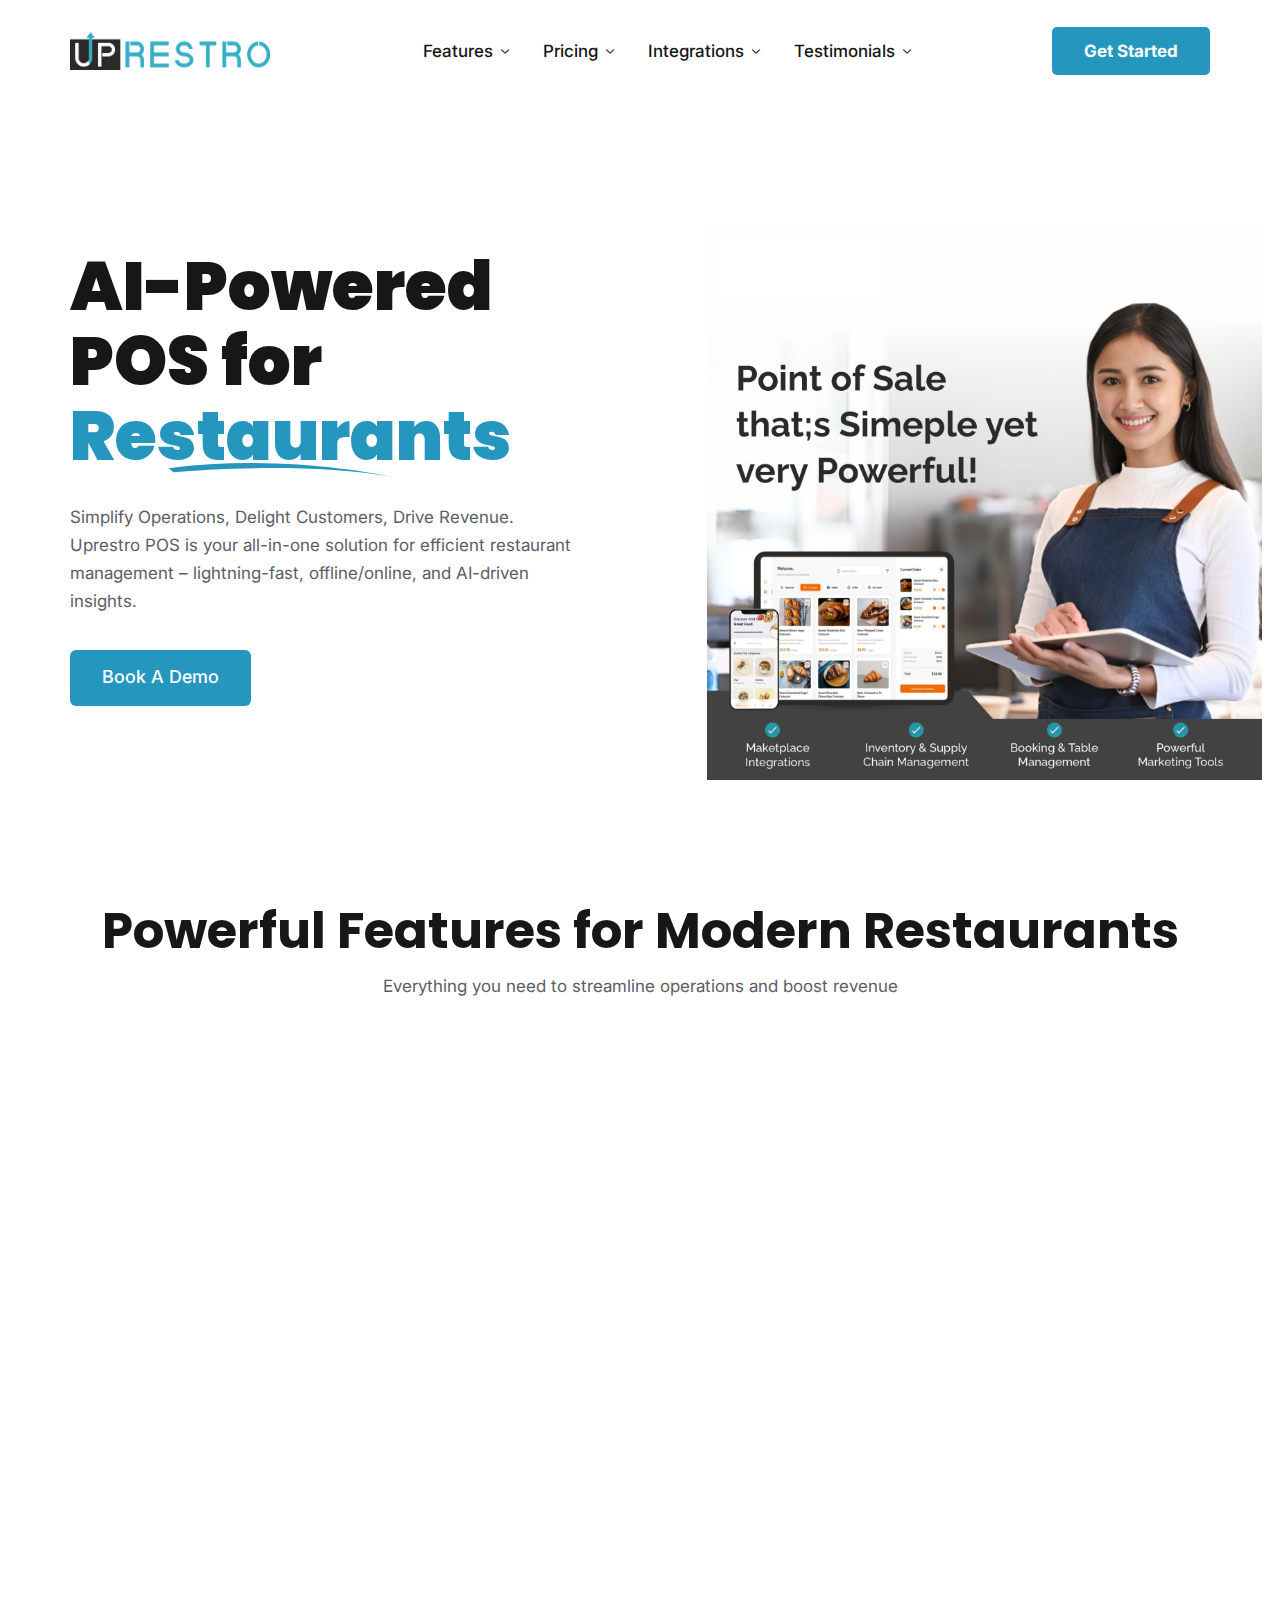
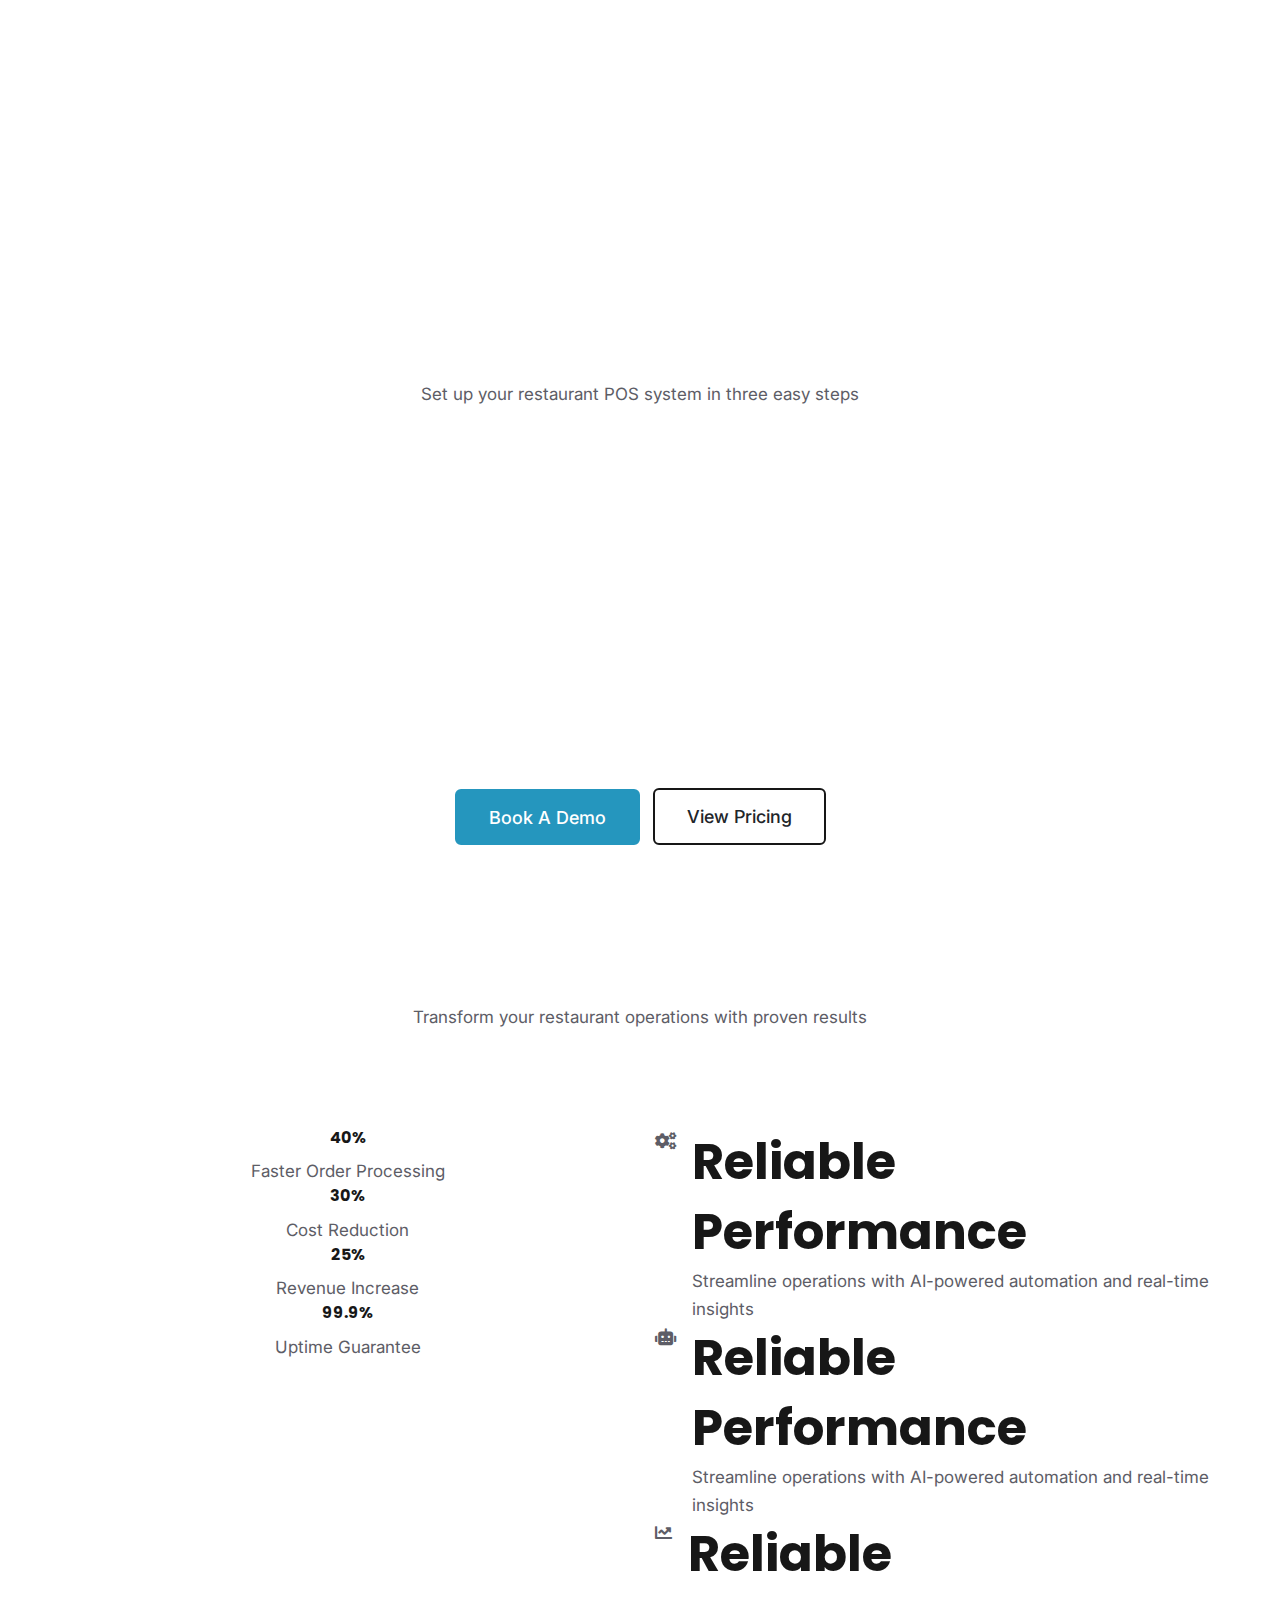
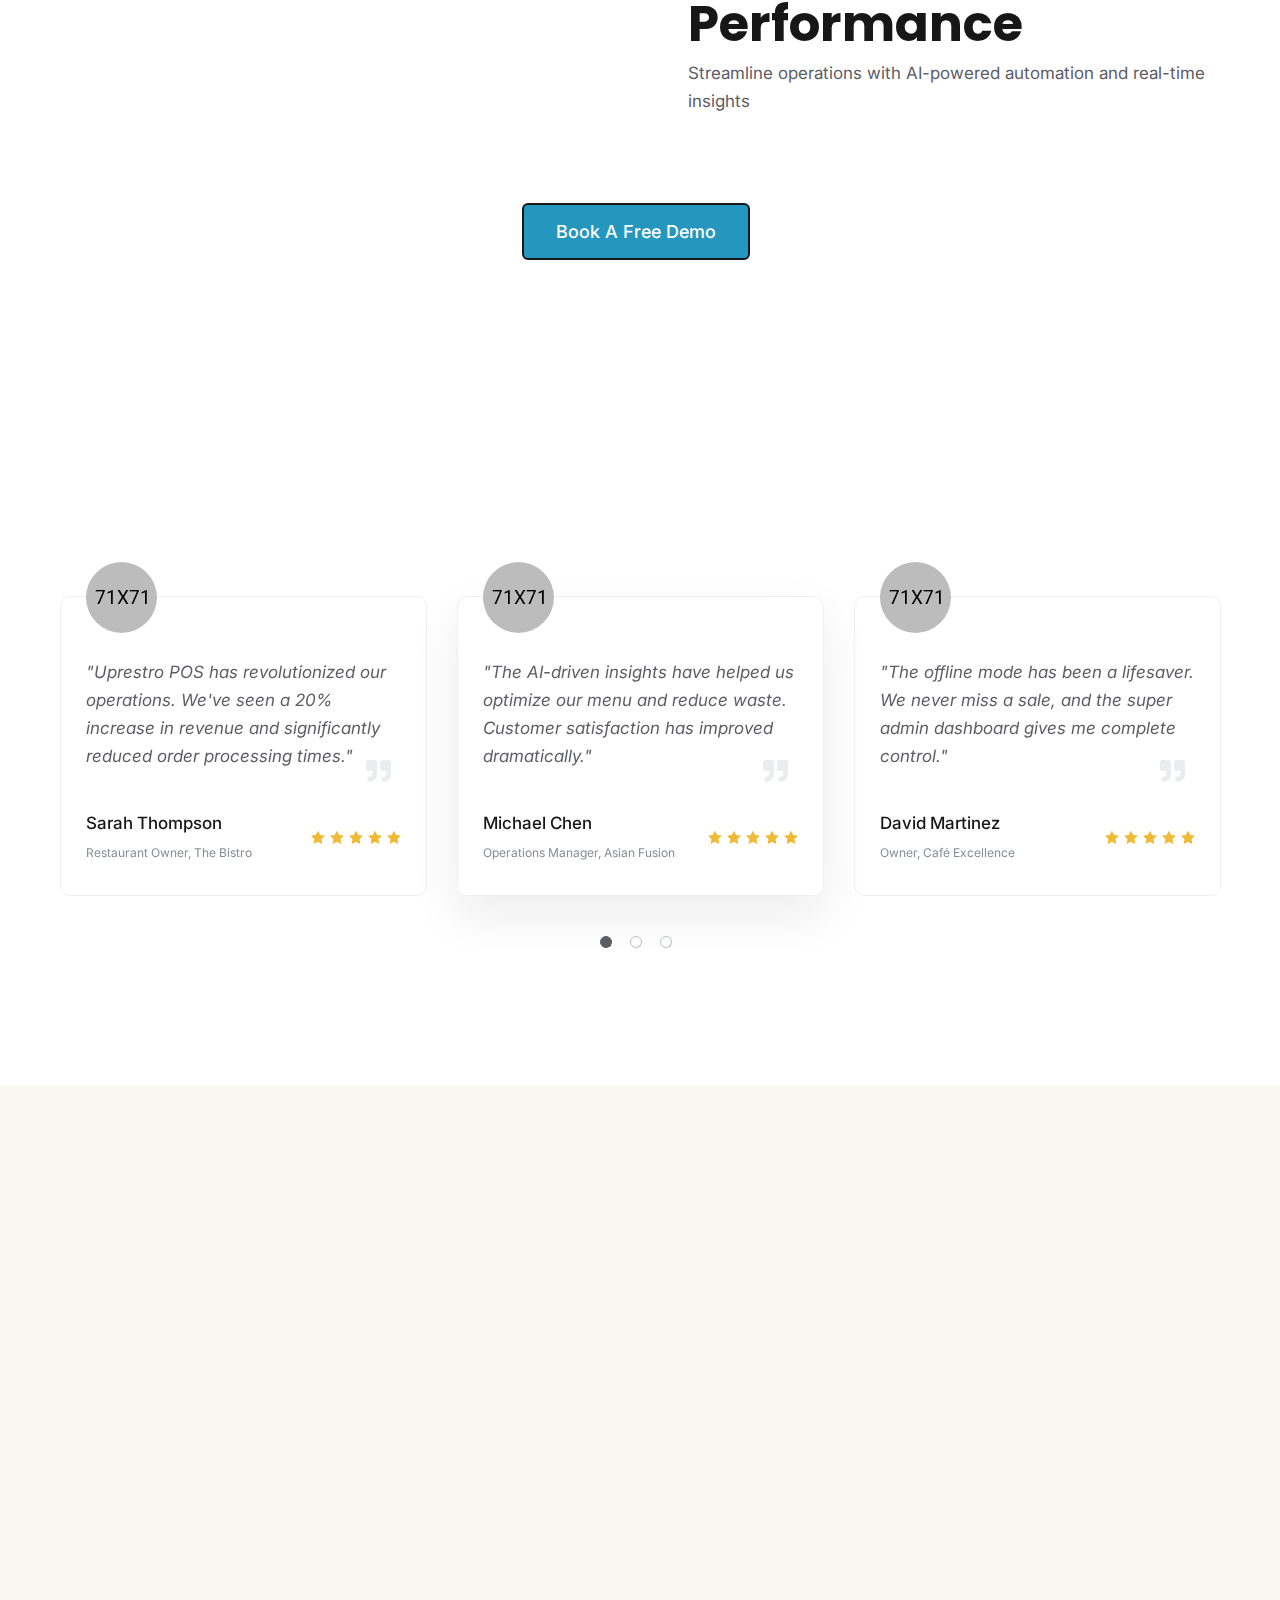
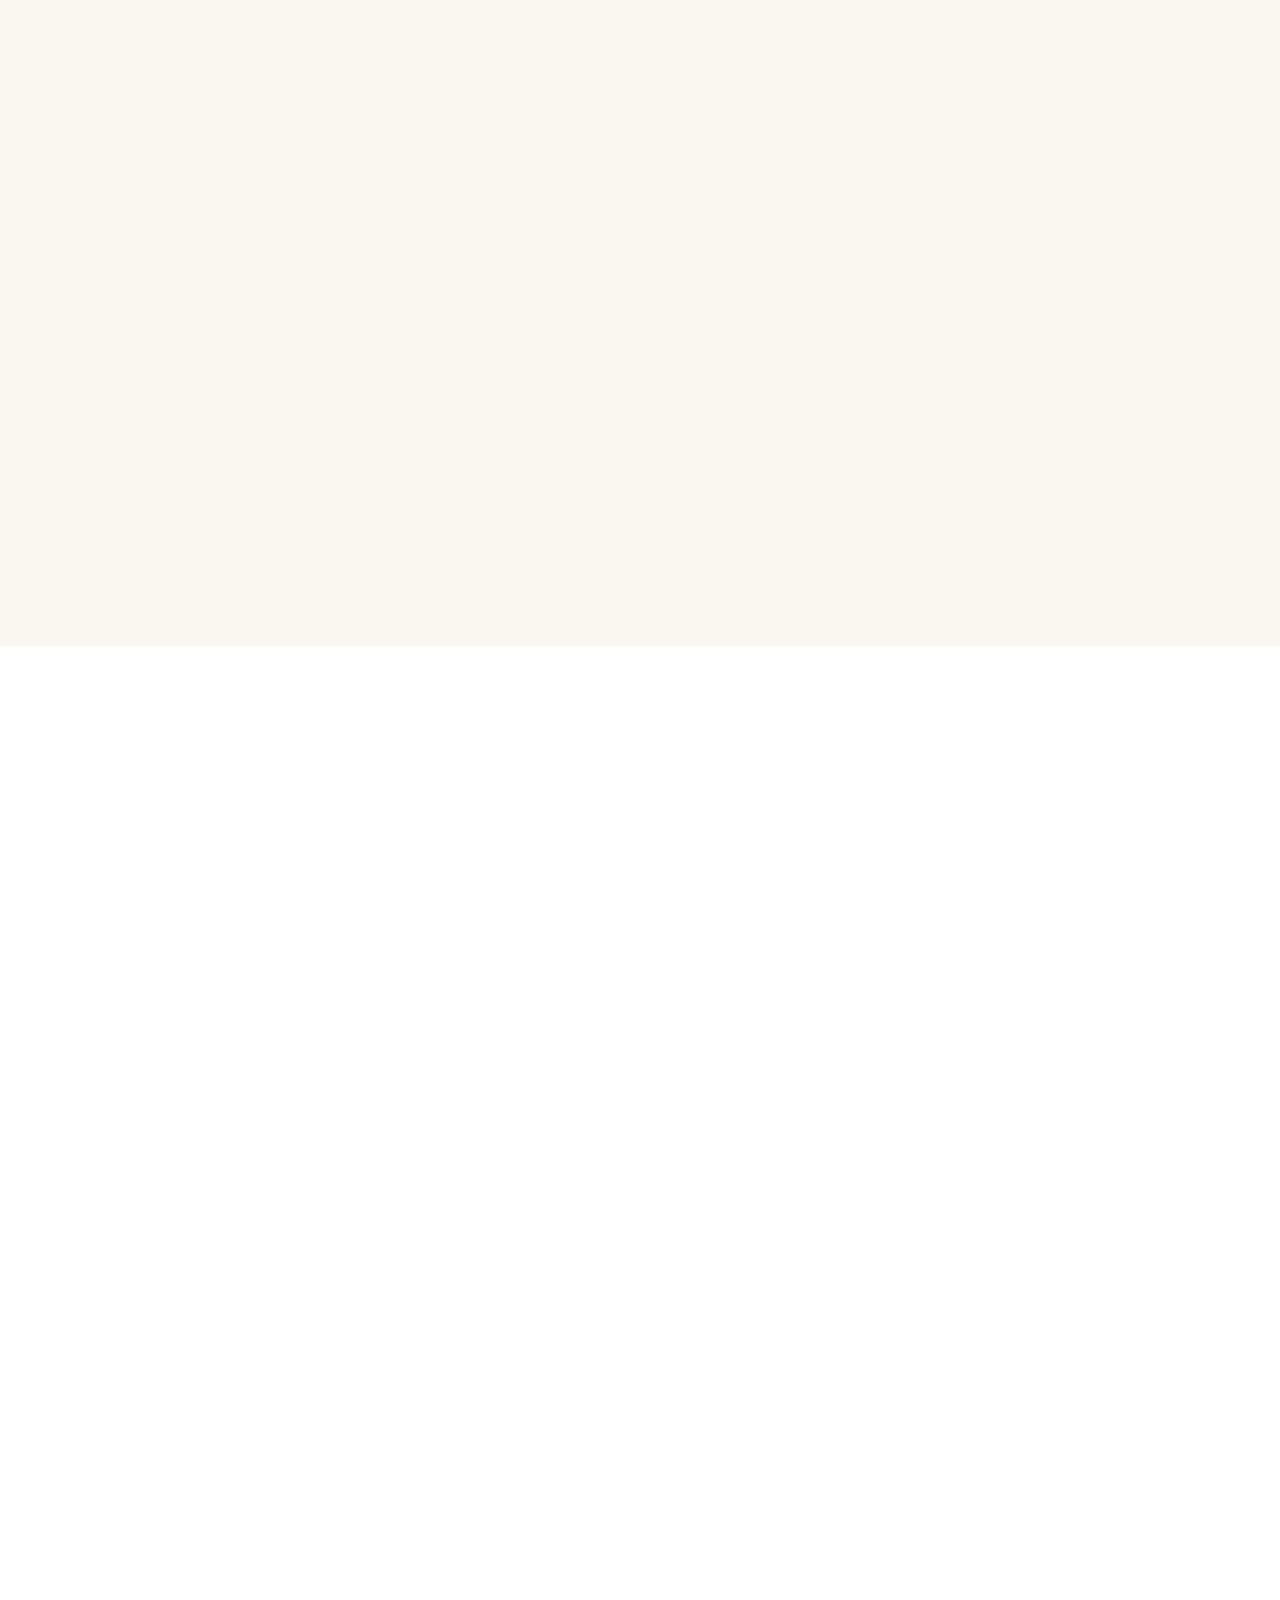
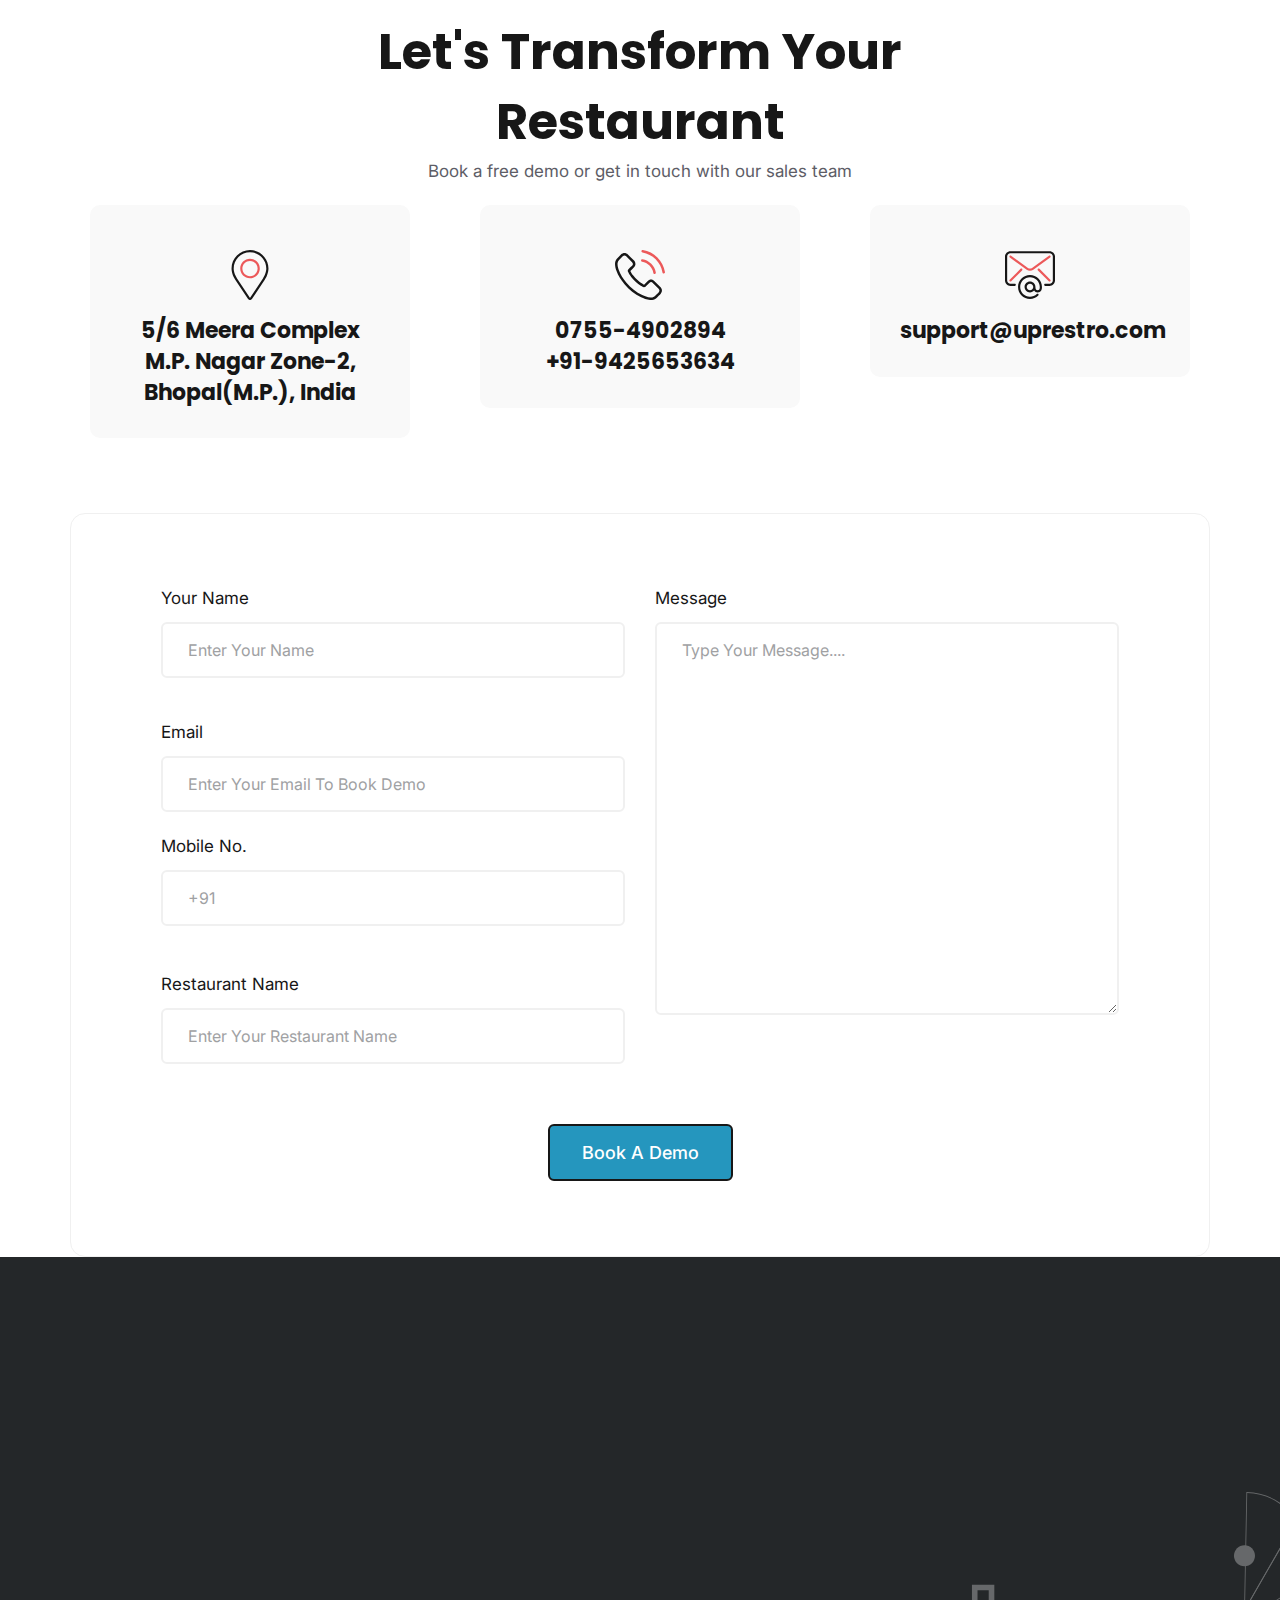
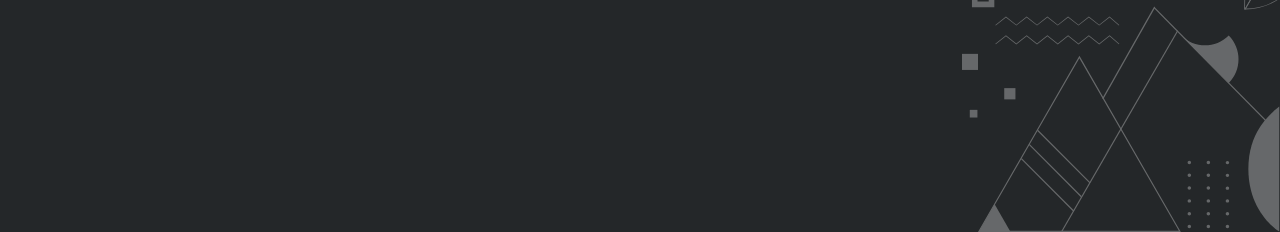
==== commit 1999b105: "ssfsf" ====
--- a/index.html
+++ b/index.html
@@ -1,1820 +1,1102 @@
 <!DOCTYPE html>
-<html>
+<html lang="en">
   <head>
     <meta charset="UTF-8" />
     <meta name="viewport" content="width=device-width, initial-scale=1.0" />
-    <script src="https://cdn.tailwindcss.com"></script>
     <title>Uprestro POS</title>
-    <style>
-      html,
-      body {
-        margin: 0;
-        padding: 0;
-        height: 100%;
-      }
-    </style>
+
+    <link
+      rel="shortcut icon"
+      href="assets/images/favicon.ico"
+      type="image/x-icon"
+    />
+    <!-- Fontawesome CSS -->
+    <link rel="stylesheet" href="assets/css/fontawesome.min.css" />
+    <!-- ElegentIcon CSS -->
+    <link rel="stylesheet" href="assets/css/elegant-icons.min.css" />
+    <!-- Animate CSS -->
+    <link rel="stylesheet" href="assets/css/animate.min.css" />
+    <!-- Bootstrap CSS -->
+    <link rel="stylesheet" href="assets/css/bootstrap.min.css" />
+    <!-- Slick CSS -->
+    <link rel="stylesheet" href="assets/css/slick.css" />
+    <link rel="stylesheet" href="assets/css/slick-theme.css" />
+    <!-- SwiperJs CSS -->
+    <link rel="stylesheet" href="assets/css/swiper-bundle.min.css" />
+    <!-- NiceSlelect CSS -->
+    <link rel="stylesheet" href="assets/css/nice-select.css" />
+    <!-- Fancybox CSS -->
+    <link rel="stylesheet" href="assets/css/jquery.fancybox.min.css" />
+    <!-- Main CSS -->
+    <link rel="stylesheet" href="assets/css/style.css" />
+    <!-- Responsive CSS -->
+    <link rel="stylesheet" href="assets/css/responsive.css" />
   </head>
   <body>
-    <section id="section-41d74c13-acab-43b3-a488-e80bb96086f5">
-      <div id="root">
-        <section id="navbar_hero" class="relative bg-white">
-          <!-- Navbar -->
-          <nav
-            class="fixed w-full bg-white shadow-sm z-50"
-            x-data="{ mobileMenuOpen: false, featureDropdownOpen: false }"
-            id="el-tjp2pj79"
+    <header class="header-area">
+      <nav class="navbar navbar-expand-lg menu_three sticky-nav">
+        <div class="container-lg">
+          <a class="navbar-brand header_logo">
+            <img
+              style="width: 200px"
+              class="main_logo"
+              src="assets/images/uprestro/uprestro_logo.png"
+              alt="logo"
+            />
+          </a>
+          <button
+            class="navbar-toggler collapsed"
+            type="button"
+            data-bs-toggle="collapse"
+            data-bs-target="#navbarText"
+            aria-controls="navbarText"
+            aria-expanded="false"
+            aria-label="Toggle navigation"
           >
-            <div class="max-w-7xl mx-auto px-4 sm:px-6 lg:px-8">
-              <header
-                class="fixed w-full bg-white shadow-sm z-50"
-                x-data="{ mobileMenuOpen: false, featureDropdownOpen: false }"
-                style="left: 0"
-              >
-                <div class="max-w-7xl mx-auto px-4 sm:px-6 lg:px-8">
-                  <div class="flex justify-between h-16">
-                    <!-- Logo -->
-                    <div class="flex-shrink-0 flex items-center">
-                      <a href="/" class="block">
-                        <img
-                          src="https://dms.mydukaan.io/original/webp/media/633b49ea-ff56-44b9-8ee7-cdffaaafa917.png"
-                          alt="Sapreste Logo"
-                          class="h-8 w-auto transition-opacity duration-300 opacity-100"
-                          loading="lazy"
-                        />
-                      </a>
-                    </div>
-
-                    <!-- Desktop Navigation -->
-                    <nav class="hidden md:flex md:items-center md:space-x-8">
-                      <!-- Features Dropdown -->
-                      <div
-                        class="relative"
-                        @mouseenter="featureDropdownOpen = true"
-                        @mouseleave="featureDropdownOpen = false"
-                      >
-                        <button
-                          class="text-gray-700 hover:text-[#2596be] transition duration-300 flex items-center"
-                        >
-                          Features
-                          <svg
-                            class="ml-1 w-4 h-4"
-                            fill="none"
-                            stroke="currentColor"
-                            viewBox="0 0 24 24"
-                          >
-                            <path
-                              stroke-linecap="round"
-                              stroke-linejoin="round"
-                              stroke-width="2"
-                              d="M19 9l-7 7-7-7"
-                            ></path>
-                          </svg>
-                        </button>
-
-                        <!-- Dropdown Content -->
-                        <div
-                          x-show="featureDropdownOpen"
-                          class="absolute left-0 mt-2 w-64 bg-white rounded-md shadow-lg py-2 z-50"
-                          x-transition:enter="transition ease-out duration-200"
-                          x-transition:enter-start="opacity-0 transform scale-95"
-                          x-transition:enter-end="opacity-100 transform scale-100"
-                          style="display: none"
-                        >
-                          <a
-                            href="/features/billing"
-                            class="block px-4 py-2 text-gray-700 hover:bg-gray-100 hover:text-[#2596be]"
-                          >
-                            <div class="font-medium element-highlight">
-                              Billing
-                            </div>
-                            <div
-                              class="text-sm text-gray-500 element-highlight"
-                            >
-                              Streamline your restaurant billing process
-                            </div>
-                          </a>
-                          <a
-                            href="/features/inventory"
-                            class="block px-4 py-2 text-gray-700 hover:bg-gray-100 hover:text-[#2596be]"
-                          >
-                            <div class="font-medium">Inventory</div>
-                            <div class="text-sm text-gray-500">
-                              Manage stock and supplies efficiently
-                            </div>
-                          </a>
-                          <a
-                            href="/features/online-ordering"
-                            class="block px-4 py-2 text-gray-700 hover:bg-gray-100 hover:text-[#2596be]"
-                          >
-                            <div class="font-medium">Online Ordering</div>
-                            <div class="text-sm text-gray-500">
-                              Accept orders through digital channels
-                            </div>
-                          </a>
-                          <a
-                            href="/features/reporting"
-                            class="block px-4 py-2 text-gray-700 hover:bg-gray-100 hover:text-[#2596be]"
-                          >
-                            <div class="font-medium">Reporting</div>
-                            <div class="text-sm text-gray-500">
-                              Analyze business performance metrics
-                            </div>
-                          </a>
-                          <a
-                            href="/features/menu"
-                            class="block px-4 py-2 text-gray-700 hover:bg-gray-100 hover:text-[#2596be]"
-                          >
-                            <div class="font-medium">Menu Management</div>
-                            <div class="text-sm text-gray-500">
-                              Digital menu creation and updates
-                            </div>
-                          </a>
-                          <a
-                            href="/features/crm"
-                            class="block px-4 py-2 text-gray-700 hover:bg-gray-100 hover:text-[#2596be]"
-                          >
-                            <div class="font-medium">CRM</div>
-                            <div class="text-sm text-gray-500">
-                              Customer relationship management tools
-                            </div>
-                          </a>
-                        </div>
-                      </div>
-
-                      <!-- Navigation Links -->
-                      <a
-                        href="#pricing"
-                        class="text-gray-700 hover:text-[#2596be] transition duration-300"
-                        >Pricing</a
-                      >
-                      <a
-                        href="#integrations"
-                        class="text-gray-700 hover:text-[#2596be] transition duration-300"
-                        >Integrations</a
-                      >
-                      <a
-                        href="#testimonials"
-                        class="text-gray-700 hover:text-[#2596be] transition duration-300"
-                        >Testimonials</a
-                      >
-
-                      <!-- CTA Button -->
-                      <a
-                        href="#contact"
-                        class="inline-flex items-center justify-center px-6 py-2.5 rounded-md bg-[#2596be] text-white font-medium hover:bg-[#1d7796] transform hover:scale-105 transition-all duration-300 ease-in-out shadow-md hover:shadow-lg"
-                      >
-                        Get Started
-                      </a>
-                    </nav>
-
-                    <!-- Mobile Menu Button -->
-                    <div class="md:hidden flex items-center">
-                      <button
-                        @click="mobileMenuOpen = !mobileMenuOpen"
-                        class="inline-flex items-center justify-center p-2 rounded-md text-gray-700 hover:text-[#2596be] focus:outline-none focus:ring-2 focus:ring-[#2596be] focus:ring-offset-2"
-                      >
-                        <svg
-                          class="h-6 w-6"
-                          fill="none"
-                          viewBox="0 0 24 24"
-                          stroke="currentColor"
-                        >
-                          <path
-                            :class="{'hidden': mobileMenuOpen, 'inline-flex': !mobileMenuOpen }"
-                            stroke-linecap="round"
-                            stroke-linejoin="round"
-                            stroke-width="2"
-                            d="M4 6h16M4 12h16M4 18h16"
-                            class="inline-flex"
-                          ></path>
-                          <path
-                            :class="{'hidden': !mobileMenuOpen, 'inline-flex': mobileMenuOpen }"
-                            stroke-linecap="round"
-                            stroke-linejoin="round"
-                            stroke-width="2"
-                            d="M6 18L18 6M6 6l12 12"
-                            class="hidden"
-                          ></path>
-                        </svg>
-                      </button>
-                    </div>
-                  </div>
-                </div>
-
-                <!-- Mobile Menu (Hidden by default) -->
-                <div
-                  x-show="mobileMenuOpen"
-                  class="md:hidden bg-white border-t border-gray-200"
-                  x-transition:enter="transition ease-out duration-200"
-                  x-transition:enter-start="opacity-0 transform -translate-y-2"
-                  x-transition:enter-end="opacity-100 transform translate-y-0"
-                  x-transition:leave="transition ease-in duration-150"
-                  x-transition:leave-start="opacity-100 transform translate-y-0"
-                  x-transition:leave-end="opacity-0 transform -translate-y-2"
-                  style="display: none"
-                >
-                  <div class="px-2 pt-2 pb-3 space-y-1">
-                    <a
-                      href="/features/billing"
-                      class="block px-3 py-2 rounded-md text-base font-medium text-gray-700 hover:text-[#2596be] hover:bg-gray-50"
-                      >Billing</a
-                    >
-                    <a
-                      href="/features/inventory"
-                      class="block px-3 py-2 rounded-md text-base font-medium text-gray-700 hover:text-[#2596be] hover:bg-gray-50"
-                      >Inventory</a
-                    >
-                    <a
-                      href="/features/online-ordering"
-                      class="block px-3 py-2 rounded-md text-base font-medium text-gray-700 hover:text-[#2596be] hover:bg-gray-50"
-                      >Online Ordering</a
-                    >
-                    <a
-                      href="#pricing"
-                      class="block px-3 py-2 rounded-md text-base font-medium text-gray-700 hover:text-[#2596be] hover:bg-gray-50"
-                      >Pricing</a
-                    >
-                    <a
-                      href="#integrations"
-                      class="block px-3 py-2 rounded-md text-base font-medium text-gray-700 hover:text-[#2596be] hover:bg-gray-50"
-                      >Integrations</a
-                    >
-                    <a
-                      href="#testimonials"
-                      class="block px-3 py-2 rounded-md text-base font-medium text-gray-700 hover:text-[#2596be] hover:bg-gray-50"
-                      >Testimonials</a
-                    >
-                    <div class="pt-4">
-                      <a
-                        href="#contact"
-                        class="block w-full text-center px-4 py-2 rounded-md shadow-sm text-white bg-[#2596be] font-medium hover:bg-[#1d7796]"
-                      >
-                        Get Started
-                      </a>
-                    </div>
-                  </div>
-                </div>
-              </header>
-            </div>
-
-            <!-- Mobile Menu -->
-            <div
-              :class="{'block': mobileMenuOpen, 'hidden': !mobileMenuOpen}"
-              class="md:hidden bg-white border-b border-gray-200 hidden"
-            >
-              <div class="px-4 pt-3 pb-4 space-y-2.5">
-                <!-- Mobile Features Submenu -->
-                <div x-data="{ mobileFeatureOpen: false }">
-                  <button
-                    @click="mobileFeatureOpen = !mobileFeatureOpen"
-                    class="flex justify-between w-full px-4 py-2.5 text-gray-700 hover:text-[#2596be] hover:bg-gray-50 rounded-md transition duration-300"
-                  >
-                    <span>Features</span>
+            <span class="menu_toggle">
+              <span class="hamburger">
+                <span></span>
+                <span></span>
+                <span></span>
+              </span>
+              <span class="hamburger-cross">
+                <span></span>
+                <span></span>
+              </span>
+            </span>
+          </button>
+          <div
+            class="collapse navbar-collapse justify-content-end"
+            id="navbarText"
+          >
+            <ul class="navbar-nav menu mx-auto">
+              <li class="nav-item active">
+                <a href="#Features" class="nav-link">Features</a>
+              </li>
+              <li class="nav-item active">
+                <a href="#Pricing" class="nav-link">Pricing</a>
+              </li>
+
+              <li class="nav-item active">
+                <a href="#GetStarted" class="nav-link">Integrations</a>
+              </li>
+
+              <li class="nav-item active">
+                <a href="#Testimonials" class="nav-link">Testimonials</a>
+              </li>
+            </ul>
+            <div class="right-nav">
+              <a class="btn btn-red"  id="openModalBtn"
+              onclick="toggleModal(true)"  style="cursor: pointer; border: none; ">Get Started</a>
+            </div>
+          </div>
+        </div>
+      </nav>
+    </header>
+
+    <main class="content">
+      <!-- Banner Area -->
+      <section class="banner-area">
+        <div class="container">
+          <div class="row flex-column-reverse flex-md-row align-items-center">
+            <div class="col-md-6">
+              <div class="banner-left">
+                <h1>
+                  AI-Powered POS for
+                  <span>
+                    Restaurants
                     <svg
-                      class="w-5 h-5"
-                      :class="{'transform rotate-180': mobileFeatureOpen}"
+                      width="225"
+                      height="16"
+                      viewBox="0 0 225 16"
                       fill="none"
-                      stroke="currentColor"
-                      viewBox="0 0 24 24"
+                      xmlns="http://www.w3.org/2000/svg"
                     >
                       <path
-                        stroke-linecap="round"
-                        stroke-linejoin="round"
-                        stroke-width="2"
-                        d="M19 9l-7 7-7-7"
-                      ></path>
+                        d="M224.931 15.1987C151.063 1.40293 47.4825 6.23252 4.92601 10.3718L0.241161 6.21004C91.4615 -6.66766 188.043 6.83677 224.931 15.1987Z"
+                        fill="#2596BE"
+                      />
                     </svg>
-                  </button>
-
-                  <div
-                    x-show="mobileFeatureOpen"
-                    class="pl-4 space-y-2 mt-2"
-                    style="display: none"
+                  </span>
+                </h1>
+                <p class="banner-para">
+                  Simplify Operations, Delight Customers, Drive Revenue.
+                  Uprestro POS is your all-in-one solution for efficient
+                  restaurant management – lightning-fast, offline/online, and
+                  AI-driven insights.
+                </p>
+                <form class="form-group">
+                  <a    id="openModalBtn"
+                  onclick="toggleModal(true)"
+                    style="left: 0; right: auto ;cursor: pointer; border: none; "
+                    class="btn btn-red"
                   >
-                    <a
-                      href="/features/billing"
-                      class="block px-4 py-2 text-gray-600 hover:text-[#2596be] hover:bg-gray-50 rounded-md"
-                      >Billing</a
-                    >
-                    <a
-                      href="/features/inventory"
-                      class="block px-4 py-2 text-gray-600 hover:text-[#2596be] hover:bg-gray-50 rounded-md"
-                      >Inventory</a
-                    >
-                    <a
-                      href="/features/online-ordering"
-                      class="block px-4 py-2 text-gray-600 hover:text-[#2596be] hover:bg-gray-50 rounded-md"
-                      >Online Ordering</a
-                    >
-                    <a
-                      href="/features/reporting"
-                      class="block px-4 py-2 text-gray-600 hover:text-[#2596be] hover:bg-gray-50 rounded-md"
-                      >Reporting</a
-                    >
-                    <a
-                      href="/features/menu"
-                      class="block px-4 py-2 text-gray-600 hover:text-[#2596be] hover:bg-gray-50 rounded-md"
-                      >Menu</a
-                    >
-                    <a
-                      href="/features/crm"
-                      class="block px-4 py-2 text-gray-600 hover:text-[#2596be] hover:bg-gray-50 rounded-md"
-                      >CRM</a
-                    >
-                  </div>
-                </div>
-
-                <a
-                  href="#pricing"
-                  class="block px-4 py-2.5 text-gray-700 hover:text-[#2596be] hover:bg-gray-50 rounded-md transition duration-300"
-                  >Pricing</a
+                    Book A Demo
+                  </a>
+                </form>
+              </div>
+            </div>
+            <div class="col-md-6">
+              <div class="banner-right heroRighImgg">
+                <img
+                  class="wow fadeInRightBig"
+                  src="assets/images/uprestro/heroImg.png"
+                  alt="Uprestro"
+                  title="AI-Powered POS for Restaurants"
+                />
+              </div>
+            </div>
+          </div>
+        </div>
+        <!-- <img class="banner-shape-2" src="assets/images/shape/bg-shape-2.png" alt="Pricing Banner Shape"> -->
+      </section>
+      <!-- Banner Area -->
+
+      <!-- Services Area -->
+      <section class="billing-services-area pb-140" id="Features">
+        <div class="container">
+          <div class="row">
+            <div class="col-lg-12 mb-50">
+              <h2
+                class="services-title wow fadeInDown text-center mb-10"
+                data-wow-delay="0.2s"
+              >
+                Powerful Features for Modern Restaurants
+              </h2>
+              <p class="text-center">
+                Everything you need to streamline operations and boost revenue
+              </p>
+            </div>
+          </div>
+
+          <div class="row">
+            <div class="col-lg-4 col-md-6 mb-20">
+              <div
+                class="services-item wow fadeInLeft h-100"
+                data-wow-delay="0.2s"
+              >
+                <img
+                  style="width: 50px"
+                  src="./assets/images/uprestro/recommendation.png"
+                  alt=""
+                />
+                <h3 class="service-item-title">AI-Driven Insights</h3>
+                <p class="service-item-text">
+                  Smart analytics and predictions to optimize your menu and
+                  operations. Reduce costs by 30% with AI recommendations.
+                </p>
+              </div>
+            </div>
+            <div class="col-lg-4 col-md-6 mb-20">
+              <div
+                class="services-item wow fadeInLeft h-100"
+                data-wow-delay="0.2s"
+              >
+                <img
+                  style="width: 50px"
+                  src="./assets/images/uprestro/no-wifi.png"
+                />
+                <h3 class="service-item-title">Offline/Online Mode</h3>
+                <p class="service-item-text">
+                  Never miss a sale. Seamlessly switch between offline and
+                  online operations with automatic sync.
+                </p>
+              </div>
+            </div>
+            <div class="col-lg-4 col-md-6 mb-20">
+              <div
+                class="services-item wow fadeInLeft h-100"
+                data-wow-delay="0.2s"
+              >
+                <img
+                  style="width: 50px"
+                  src="./assets/images/uprestro/dashboard.png"
+                  alt=""
+                />
+                <h3 class="service-item-title">Super Admin Dashboard</h3>
+                <p class="service-item-text">
+                  Complete control over multiple locations with real-time
+                  monitoring and advanced reporting.
+                </p>
+              </div>
+            </div>
+            <div class="col-lg-4 col-md-6 mb-20">
+              <div
+                class="services-item wow fadeInLeft h-100"
+                data-wow-delay="0.2s"
+              >
+                <img
+                  style="width: 50px"
+                  src="./assets/images/uprestro/order-processed.png"
+                  alt=""
+                />
+                <h3 class="service-item-title">Fast Order Processing</h3>
+                <p class="service-item-text">
+                  Reduce order processing time by 40%. Handle rush hours with
+                  ease and improve customer satisfaction.
+                </p>
+              </div>
+            </div>
+            <div class="col-lg-4 col-md-6 mb-20">
+              <div
+                class="services-item wow fadeInLeft h-100"
+                data-wow-delay="0.2s"
+              >
+                <img
+                  style="width: 50px"
+                  src="./assets/images/uprestro/management.png"
+                  alt=""
+                />
+                <h3 class="service-item-title">Inventory Management</h3>
+                <p class="service-item-text">
+                  Smart stock tracking and automated reordering. Reduce waste
+                  and never run out of essential items.
+                </p>
+              </div>
+            </div>
+            <div class="col-lg-4 col-md-6 mb-20">
+              <div
+                class="services-item wow fadeInLeft h-100"
+                data-wow-delay="0.2s"
+              >
+                <img
+                  style="width: 50px"
+                  src="./assets/images/uprestro/competitor-analysis.png"
+                  alt=""
+                />
+                <h3 class="service-item-title">Customer Analytics</h3>
+                <p class="service-item-text">
+                  Understand your customers better with detailed insights and
+                  personalized marketing capabilities.
+                </p>
+              </div>
+            </div>
+          </div>
+        </div>
+      </section>
+      <!-- Services Area -->
+
+      <!-- Process Area Two -->
+      <section class="process-area-2 overflow-hidden mb-100" id="GetStarted">
+        <div class="container">
+          <div class="row">
+            <div class="col-12 mb-90">
+              <h2
+                class="heading-3 text-center mb-10 wow fadeInUp"
+                data-wow-delay="0.1s"
+              >
+                Getting Started is Simple
+              </h2>
+              <p class="text-center">
+                Set up your restaurant POS system in three easy steps
+              </p>
+            </div>
+          </div>
+
+          <div class="row">
+            <div class="col-lg-4 col-md-6">
+              <div class="process-item-2 wow fadeInLeft" data-wow-delay="0.1s">
+                <img
+                  class="line-1"
+                  src="./assets/images/process/shape11.svg"
+                  alt="Shape"
+                />
+                <img
+                  class="line-2"
+                  src="./assets/images/process/shape12.svg"
+                  alt="Shape"
+                />
+                <span class="item-number">1</span>
+                <h3 class="item-title">Sign Up</h3>
+                <p class="item-text">
+                  Complete our simple registration process and choose your plan.
+                  No credit card required for trial.
+                </p>
+              </div>
+            </div>
+            <div class="col-lg-4 col-md-6 mt-md-0 mt-5">
+              <div class="process-item-2 wow fadeInLeft" data-wow-delay="0.3s">
+                <img
+                  class="line-3"
+                  src="./assets/images/process/shape13.svg"
+                  alt="Shape"
+                />
+                <span class="item-number">2</span>
+                <h3 class="item-title">Customize</h3>
+                <p class="item-text">
+                  Set up your menu, configure settings, and customize the system
+                  to match your restaurant's needs.
+                </p>
+              </div>
+            </div>
+            <div class="col-lg-4 col-md-6 mt-lg-0 mt-5 mx-auto">
+              <div class="process-item-2 wow fadeInLeft" data-wow-delay="0.5s">
+                <img
+                  class="line-4"
+                  src="./assets/images/process/shape14.svg"
+                  alt="Shape"
+                />
+                <span class="item-number">3</span>
+                <h3 class="item-title">Start Selling</h3>
+                <p class="item-text">
+                  Go live with your new POS system and start managing orders,
+                  tracking inventory, and growing your business.
+                </p>
+              </div>
+            </div>
+            <div class="col-12 mt-30">
+              <form class="form-group text-center" style="max-width: 100%">
+                <a href="#Contact"
+                  type="button"
+                  style="
+                    position: static;
+                    margin-right: 0.5rem;
+                    border-color: var(--brand);
+                    margin-top: 0;
+                  "
+                  class="btn btn-red bookDbttn"
                 >
-                <a
-                  href="#integrations"
-                  class="block px-4 py-2.5 text-gray-700 hover:text-[#2596be] hover:bg-gray-50 rounded-md transition duration-300"
-                  >Integrations</a
-                >
-                <a
-                  href="#testimonials"
-                  class="block px-4 py-2.5 text-gray-700 hover:text-[#2596be] hover:bg-gray-50 rounded-md transition duration-300"
-                  >Testimonials</a
-                >
-                <a
-                  href="#contact"
-                  class="block w-full text-center px-6 py-2.5 bg-[#2596be] text-white font-medium rounded-md hover:bg-[#1d7796] transform hover:scale-105 transition-all duration-300 ease-in-out shadow-md hover:shadow-lg"
-                  >Get Started</a
-                >
-              </div>
-            </div>
-          </nav>
-
-          <!-- Hero Section -->
-          <div
-            class="pt-16 pb-8 sm:pt-24 sm:pb-12 lg:pt-32 lg:pb-16"
-            id="el-ux8v99w7"
-          >
-            <div
-              class="max-w-7xl mx-auto px-4 sm:px-6 lg:px-8"
-              id="el-91b0ln3n"
-            >
-              <div class="lg:grid lg:grid-cols-12 lg:gap-8" id="el-8508tmsj">
-                <div
-                  class="sm:text-center md:max-w-2xl md:mx-auto lg:col-span-6 lg:text-left element-highlight"
-                  id="el-kqrnjzhi"
-                >
-                  <h1
-                    class="text-4xl tracking-tight font-extrabold text-gray-900 sm:text-5xl md:text-6xl lg:text-5xl xl:text-6xl"
-                    id="el-n9otaamu"
-                  >
-                    <span class="block" id="el-5kzn7flr">AI-Powered POS</span>
-                    <span class="block text-[#2596be]" id="el-t63mf7nw"
-                      >for Restaurants</span
-                    >
-                  </h1>
-                  <p
-                    class="mt-3 text-base text-gray-500 sm:mt-5 sm:text-xl lg:text-lg xl:text-xl"
-                    id="el-n1aqv8p9"
-                  >
-                    Simplify Operations, Delight Customers, Drive Revenue.
-                    Uprestro POS is your all-in-one solution for efficient
-                    restaurant management – lightning-fast, offline/online, and
-                    AI-driven insights.
-                  </p>
-                  <div
-                    class="mt-8 sm:max-w-lg sm:mx-auto sm:text-center lg:text-left"
-                    id="el-8aww764w"
-                  >
-                    <div
-                      class="space-y-4 sm:space-y-0 sm:flex sm:justify-center lg:justify-start"
-                      id="el-c9f4lk7p"
-                    >
-                      <a
-                        href="#contact"
-                        class="inline-flex items-center px-6 py-3 border border-transparent text-base font-medium rounded-md shadow-sm text-white bg-[#2596be] hover:bg-[#1d7796] transition duration-300 sm:px-8"
-                        id="el-dlx2c5wf"
-                      >
-                        Request a Demo
-                      </a>
-                      <a
-                        href="#features"
-                        class="inline-flex items-center px-6 py-3 border border-transparent text-base font-medium rounded-md text-[#2596be] bg-[#e6f3f8] hover:bg-[#cce7f2] transition duration-300 sm:px-8 sm:ml-4"
-                        id="el-oga9uwn5"
-                      >
-                        Learn More
-                      </a>
-                    </div>
-                  </div>
-                </div>
-                <div
-                  class="mt-12 lg:m-0 lg:col-span-6 element-highlight"
-                  id="el-dfhkucpy"
-                >
-                  <div class="px-4 lg:p-0" id="el-d0pjxz83">
-                    <div
-                      class="aspect-w-16 aspect-h-9 rounded-xl shadow-xl overflow-hidden bg-gray-100 animate-float"
-                      id="el-8qyaj5cl"
-                    >
-                      <img
-                        src="https://dms.mydukaan.io/original/webp/media/ca565db1-df7c-448b-b7bb-889458e10355.png"
-                        alt="POS System with Girl"
-                        class="w-full h-full object-cover element-highlight transition-opacity duration-300 opacity-100"
-                        loading="lazy"
-                        id="el-ckfe68e3"
-                      />
-                    </div>
-                  </div>
-                </div>
-              </div>
-            </div>
-          </div>
-        </section>
-      </div>
-    </section>
-    <section id="section-fc6bbcce-1fd0-4a61-9061-b9f6f0872a36">
-      <section
-        id="features"
-        class="py-20 bg-[#2596be] bg-opacity-5 element-highlight"
+                  Book A Demo
+                </a>
+                <a href="#Pricing" class="btn">View Pricing</a>
+              </form>
+            </div>
+          </div>
+        </div>
+      </section>
+      <!-- Process Area Two --> 
+       <!-- Why Choose Us Area -->
+        
+       <section
+        id="benefits"
+        class="benefitsSection process-area-2 overflow-hidden mb-100"
       >
-        <div class="max-w-7xl mx-auto px-4 sm:px-6 lg:px-8" id="el-zppmsuro">
-          <div class="text-center" id="el-6nvdviga">
-            <h2
-              class="text-3xl font-extrabold text-gray-900 sm:text-4xl lg:text-5xl"
-              id="el-ag8xahx1"
-            >
-              Powerful Features for Modern Restaurants
-            </h2>
-            <p
-              class="mt-4 max-w-2xl mx-auto text-xl text-gray-500"
-              id="el-wslp8a4i"
-            >
-              Everything you need to streamline operations and boost revenue
-            </p>
-          </div>
-
-          <div
-            class="mt-16 grid gap-8 md:grid-cols-2 lg:grid-cols-3"
-            id="el-jw1si85s"
-          >
-            <!-- AI-Driven Insights -->
-            <div
-              class="bg-white rounded-xl shadow-sm p-8 hover:shadow-lg transition duration-300"
-              id="el-rv2wk3nx"
-            >
-              <div class="text-[#2596be] mb-4" id="el-0uy8i326">
-                <i class="fas fa-robot text-3xl" id="el-6smsrws2"></i>
-              </div>
-              <h3
-                class="text-xl font-semibold text-gray-900 mb-2"
-                id="el-av38rhoa"
-              >
-                AI-Driven Insights
-              </h3>
-              <p class="text-gray-600" id="el-rv8om1py">
-                Smart analytics and predictions to optimize your menu and
-                operations. Reduce costs by 30% with AI recommendations.
-              </p>
-            </div>
-
-            <!-- Offline/Online Mode -->
-            <div
-              class="bg-white rounded-xl shadow-sm p-8 hover:shadow-lg transition duration-300"
-              id="el-9qz9tpx8"
-            >
-              <div class="text-[#2596be] mb-4" id="el-yilexibf">
-                <i class="fas fa-wifi text-3xl" id="el-f37lljoo"></i>
-              </div>
-              <h3
-                class="text-xl font-semibold text-gray-900 mb-2"
-                id="el-1y47t2ur"
-              >
-                Offline/Online Mode
-              </h3>
-              <p class="text-gray-600" id="el-o35cp2wp">
-                Never miss a sale. Seamlessly switch between offline and online
-                operations with automatic sync.
-              </p>
-            </div>
-
-            <!-- Super Admin Dashboard -->
-            <div
-              class="bg-white rounded-xl shadow-sm p-8 hover:shadow-lg transition duration-300"
-              id="el-52i623pm"
-            >
-              <div class="text-[#2596be] mb-4" id="el-eotixht3">
-                <i class="fas fa-chart-bar text-3xl" id="el-sd7p1hzi"></i>
-              </div>
-              <h3
-                class="text-xl font-semibold text-gray-900 mb-2"
-                id="el-9ydf82nr"
-              >
-                Super Admin Dashboard
-              </h3>
-              <p class="text-gray-600" id="el-zrua5uei">
-                Complete control over multiple locations with real-time
-                monitoring and advanced reporting.
-              </p>
-            </div>
-
-            <!-- Order Processing -->
-            <div
-              class="bg-white rounded-xl shadow-sm p-8 hover:shadow-lg transition duration-300"
-              id="el-8kmy65v1"
-            >
-              <div class="text-[#2596be] mb-4" id="el-jr08ving">
-                <i class="fas fa-clock text-3xl" id="el-pa7xp45s"></i>
-              </div>
-              <h3
-                class="text-xl font-semibold text-gray-900 mb-2"
-                id="el-8kfdu84z"
-              >
-                Fast Order Processing
-              </h3>
-              <p class="text-gray-600" id="el-cqj2euxi">
-                Reduce order processing time by 40%. Handle rush hours with ease
-                and improve customer satisfaction.
-              </p>
-            </div>
-
-            <!-- Inventory Management -->
-            <div
-              class="bg-white rounded-xl shadow-sm p-8 hover:shadow-lg transition duration-300"
-              id="el-x4ln433v"
-            >
-              <div class="text-[#2596be] mb-4" id="el-7pcmrl6a">
-                <i class="fas fa-box text-3xl" id="el-m34opq3w"></i>
-              </div>
-              <h3
-                class="text-xl font-semibold text-gray-900 mb-2"
-                id="el-whe773ql"
-              >
-                Inventory Management
-              </h3>
-              <p class="text-gray-600" id="el-pnnevx28">
-                Smart stock tracking and automated reordering. Reduce waste and
-                never run out of essential items.
-              </p>
-            </div>
-
-            <!-- Customer Analytics -->
-            <div
-              class="bg-white rounded-xl shadow-sm p-8 hover:shadow-lg transition duration-300"
-              id="el-lg5d4ybb"
-            >
-              <div class="text-[#2596be] mb-4" id="el-ockj8863">
-                <i class="fas fa-users text-3xl" id="el-4kycqgg7"></i>
-              </div>
-              <h3
-                class="text-xl font-semibold text-gray-900 mb-2"
-                id="el-3kgg32nj"
-              >
-                Customer Analytics
-              </h3>
-              <p class="text-gray-600" id="el-quuldl72">
-                Understand your customers better with detailed insights and
-                personalized marketing capabilities.
-              </p>
-            </div>
-          </div>
-
-          <div class="mt-16 text-center" id="el-j8sim704">
-            <a
-              href="#contact"
-              class="inline-flex items-center px-8 py-3 border border-transparent text-base font-medium rounded-md text-white bg-[#2596be] hover:bg-[#1d7796] transition duration-300"
-              id="el-m5kb9id7"
-            >
-              Book Your Free Demo
-              <i class="fas fa-arrow-right ml-2" id="el-pf7gb67w"></i>
-            </a>
-          </div>
-        </div>
-      </section>
-    </section>
-    <section id="section-2e5f4f53-868e-4b24-9e1b-39385f80a5cf">
-      <section id="how_it_works" class="py-20 bg-white element-highlight">
-        <div class="max-w-7xl mx-auto px-4 sm:px-6 lg:px-8" id="el-k1xuzgdk">
-          <div class="text-center">
-            <h2
-              class="text-3xl font-extrabold text-gray-900 sm:text-4xl lg:text-5xl"
-            >
-              Getting Started is Simple
-            </h2>
-            <p class="mt-4 max-w-2xl mx-auto text-xl text-gray-500">
-              Set up your restaurant POS system in three easy steps
-            </p>
-          </div>
-
-          <div class="mt-16 relative">
-            <!-- Connection lines -->
-            <div
-              class="hidden lg:block absolute top-1/2 left-0 w-full h-0.5 bg-gray-200 -translate-y-1/2"
-            ></div>
-
-            <div class="grid grid-cols-1 gap-12 lg:grid-cols-3 lg:gap-8">
-              <!-- Step 1 -->
-              <div class="relative">
-                <div class="flex flex-col items-center group">
-                  <div
-                    class="flex items-center justify-center w-16 h-16 rounded-full bg-[#2596be]/10 text-[#2596be] text-2xl font-bold mb-6 transition-colors duration-300 group-hover:bg-[#2596be]/20 group-hover:text-[#2596be]"
-                  >
-                    1
-                  </div>
-                  <h3
-                    class="text-xl font-semibold text-gray-900 mb-4 transition-colors duration-300 group-hover:text-[#2596be]"
-                  >
-                    Sign Up
-                  </h3>
-                  <p
-                    class="text-center text-gray-600 transition-colors duration-300 group-hover:text-gray-700"
-                  >
-                    Complete our simple registration process and choose your
-                    plan. No credit card required for trial.
-                  </p>
-                </div>
-                <div
-                  class="hidden lg:block absolute top-1/2 right-0 transform translate-x-1/2 -translate-y-1/2"
-                >
-                  <i class="fas fa-arrow-right text-2xl text-[#2596be]/30"></i>
-                </div>
-              </div>
-
-              <!-- Step 2 -->
-              <div class="relative">
-                <div class="flex flex-col items-center group">
-                  <div
-                    class="flex items-center justify-center w-16 h-16 rounded-full bg-[#2596be]/10 text-[#2596be] text-2xl font-bold mb-6 transition-colors duration-300 group-hover:bg-[#2596be]/20 group-hover:text-[#2596be]"
-                  >
-                    2
-                  </div>
-                  <h3
-                    class="text-xl font-semibold text-gray-900 mb-4 transition-colors duration-300 group-hover:text-[#2596be]"
-                  >
-                    Customize
-                  </h3>
-                  <p
-                    class="text-center text-gray-600 transition-colors duration-300 group-hover:text-gray-700"
-                  >
-                    Set up your menu, configure settings, and customize the
-                    system to match your restaurant's needs.
-                  </p>
-                </div>
-                <div
-                  class="hidden lg:block absolute top-1/2 right-0 transform translate-x-1/2 -translate-y-1/2"
-                >
-                  <i class="fas fa-arrow-right text-2xl text-[#2596be]/30"></i>
-                </div>
-              </div>
-
-              <!-- Step 3 -->
-              <div class="relative">
-                <div class="flex flex-col items-center group">
-                  <div
-                    class="flex items-center justify-center w-16 h-16 rounded-full bg-[#2596be]/10 text-[#2596be] text-2xl font-bold mb-6 transition-colors duration-300 group-hover:bg-[#2596be]/20 group-hover:text-[#2596be]"
-                  >
-                    3
-                  </div>
-                  <h3
-                    class="text-xl font-semibold text-gray-900 mb-4 transition-colors duration-300 group-hover:text-[#2596be]"
-                  >
-                    Start Selling
-                  </h3>
-                  <p
-                    class="text-center text-gray-600 transition-colors duration-300 group-hover:text-gray-700"
-                  >
-                    Go live with your new POS system and start managing orders,
-                    tracking inventory, and growing your business.
-                  </p>
-                </div>
-              </div>
-            </div>
-
-            <div class="mt-16 text-center">
-              <div class="space-y-4 sm:space-y-0 sm:flex sm:justify-center">
-                <a
-                  href="#contact"
-                  class="inline-flex items-center px-8 py-3 border border-transparent text-base font-medium rounded-md text-white bg-[#2596be] hover:bg-[#2596be]/90 transition duration-300"
-                >
-                  Get Started Now
-                  <i class="fas fa-arrow-right ml-2"></i>
-                </a>
-                <a
-                  href="#pricing"
-                  class="inline-flex items-center px-8 py-3 border border-[#2596be] text-base font-medium rounded-md text-[#2596be] hover:bg-[#2596be]/5 transition duration-300 sm:ml-4"
-                >
-                  View Pricing
-                </a>
-              </div>
-            </div>
-          </div>
-        </div>
-      </section>
-    </section>
-    <section id="section-562379e5-7834-4a38-94b6-683f769e7b76">
-      <div id="root">
-        <section
-          id="benefits"
-          class="py-20 bg-gradient-to-b from-[#2596be] to-[#1a6b8a] element-highlight"
-        >
-          <div class="max-w-7xl mx-auto px-4 sm:px-6 lg:px-8">
-            <div class="text-center">
+        <div class="container-lg">
+          <div class="row">
+            <div class="col-12 mb-80">
               <h2
-                class="text-3xl font-extrabold text-white sm:text-4xl lg:text-5xl"
+                class="heading-3 text-center mb-10 wow fadeInUp"
+                data-wow-delay="0.1s"
               >
                 Why Choose Uprestro POS?
               </h2>
-              <p class="mt-4 max-w-2xl mx-auto text-xl text-gray-100">
+              <p class="text-center">
                 Transform your restaurant operations with proven results
               </p>
             </div>
-
-            <div class="mt-16 grid gap-8 lg:grid-cols-2">
-              <!-- Benefits with Stats -->
-              <div
-                class="bg-[#1f85aa] rounded-2xl shadow-xl border border-[#3aa7cf] overflow-hidden"
-              >
-                <div class="p-8">
-                  <div class="grid gap-8 sm:grid-cols-2">
-                    <!-- Stat 1 -->
-                    <div class="text-center">
-                      <div class="text-4xl font-bold text-white">40%</div>
-                      <div class="mt-2 text-gray-100">
-                        Faster Order Processing
+          </div>
+
+          <div class="row">
+            <div class="col-md-6 mt-3">
+              <div class="leftSideBenifit">
+                <div class="data1">
+                  <div class="d-flex flex-column align-items-center">
+                    <h6>40%</h6>
+                    <p>Faster Order Processing</p>
+                  </div>
+                  <div class="d-flex flex-column align-items-center">
+                    <h6>30%</h6>
+                    <p>Cost Reduction</p>
+                  </div>
+                </div>
+                <div class="data2">
+                  <div class="d-flex flex-column align-items-center">
+                    <h6>25%</h6>
+                    <p>Revenue Increase</p>
+                  </div>
+                  <div class="d-flex flex-column align-items-center">
+                    <h6>99.9%</h6>
+                    <p>Uptime Guarantee</p>
+                  </div>
+                </div>
+              </div>
+            </div>
+            <div class="col-md-6 mt-3">
+              <div class="rightSideBenifitDiv">
+                <div class="d-flex gap-3">
+                  <div class="benifiticon"><i class="fas fa-cogs"></i></div>
+                  <div class="d-flex flex-column">
+                    <h2>Reliable Performance</h2>
+                    <p>
+                      Streamline operations with AI-powered automation and
+                      real-time insights
+                    </p>
+                  </div>
+                </div>
+                <div class="d-flex gap-3">
+                  <div class="benifiticon"><i class="fas fa-robot"></i></div>
+                  <div class="d-flex flex-column">
+                    <h2>Reliable Performance</h2>
+                    <p>
+                      Streamline operations with AI-powered automation and
+                      real-time insights
+                    </p>
+                  </div>
+                </div>
+                <div class="d-flex gap-3">
+                  <div class="benifiticon">
+                    <i class="fas fa-chart-line"></i>
+                  </div>
+                  <div class="d-flex flex-column">
+                    <h2>Reliable Performance</h2>
+                    <p>
+                      Streamline operations with AI-powered automation and
+                      real-time insights
+                    </p>
+                  </div>
+                </div>
+              </div>
+            </div>
+          </div>
+          <div class="mt-30 mb-30" style="font-size: 24px; text-align: center; color:#fff;
+          ">Ready to transform your restaurant?</div>
+          <div class="flex-row " style="text-align: center; margin-top: 15px;">
+            <a href="#Contact" class="btn btn-red" style="margin-right: 0.5rem;">Book A Free Demo</a>
+           </div>
+          </div>
+        </div>
+      </section>
+       <!-- Why Choose Us Area -->
+
+      <section class="app-testimonial-area  pb-105" id="Testimonials">
+        <div class="container">
+          <div class="row">
+            <div class="section-title-center">
+              <h2 class="wow fadeInUp">Success Stories</h2>
+              <p class="wow fadeInUp" data-wow-delay="0.2s">See how restaurants like yours are growing with Uprestro POS</p>
+            </div>
+          </div>
+
+          <div class="app-client-slider">
+            <div class="single-client">
+              <img class="img-fluid rounded-circle" src="./assets/images/home_10/client-1.png" alt="cleint" />
+              <p class="quote">"Uprestro POS has revolutionized our operations. We've seen a 20% increase in revenue and significantly reduced order processing times."</p>
+              <div class="client-info">
+                <div>
+                  <p>Sarah Thompson</p>
+                  <span class="role">Restaurant Owner, The Bistro</span>
+                </div>
+                <div class="rating">
+                  <a href="#"><i class="icon_star"></i></a>
+                  <a href="#"><i class="icon_star"></i></a>
+                  <a href="#"><i class="icon_star"></i></a>
+                  <a href="#"><i class="icon_star"></i></a>
+                  <a href="#"><i class="icon_star"></i></a>
+                </div>
+              </div>
+              <div ></div>
+            </div>
+            <div class="single-client">
+              <img class="img-fluid rounded-circle" src="./assets/images/home_10/client-2.png" alt="cleint" />
+              <p class="quote">"The AI-driven insights have helped us optimize our menu and reduce waste. Customer satisfaction has improved dramatically."</p>
+              <div class="client-info">
+                <div>
+                  <p>Michael Chen</p>
+                  <span class="role">Operations Manager, Asian Fusion</span>
+                </div>
+                <div class="rating">
+                  <a href="#"><i class="icon_star"></i></a>
+                  <a href="#"><i class="icon_star"></i></a>
+                  <a href="#"><i class="icon_star"></i></a>
+                  <a href="#"><i class="icon_star"></i></a>
+                  <a href="#"><i class="icon_star"></i></a>
+                </div>
+              </div>
+            </div>
+            <div class="single-client">
+              <img class="img-fluid rounded-circle" src="./assets/images/home_10/client-3.png" alt="cleint" />
+              <p class="quote">"The offline mode has been a lifesaver. We never miss a sale, and the super admin dashboard gives me complete control."</p>
+              <div class="client-info">
+                <div>
+                  <p>David Martinez</p>
+                  <span class="role">Owner, Café Excellence</span>
+                </div>
+                <div class="rating">
+                  <a href="#"><i class="icon_star"></i></a>
+                  <a href="#"><i class="icon_star"></i></a>
+                  <a href="#"><i class="icon_star"></i></a>
+                  <a href="#"><i class="icon_star"></i></a>
+                  <a href="#"><i class="icon_star"></i></a>
+                </div>
+              </div>
+            </div>
+            <div class="single-client">
+              <img class="img-fluid rounded-circle" src="./assets/images/home_10/client-1.png" alt="cleint" />
+              <p class="quote">Assertively procrastinate distributed relationships whereas equity invested intellectual capital everything</p>
+              <div class="client-info">
+                <div>
+                  <p>Moshrarf Hossan</p>
+                  <span class="role">Ui / Ux Designer</span>
+                </div>
+                <div class="rating">
+                  <a href="#"><i class="icon_star"></i></a>
+                  <a href="#"><i class="icon_star"></i></a>
+                  <a href="#"><i class="icon_star"></i></a>
+                  <a href="#"><i class="icon_star"></i></a>
+                  <a href="#"><i class="icon_star"></i></a>
+                </div>
+              </div>
+            </div>
+            <div class="single-client">
+              <img class="img-fluid rounded-circle" src="./assets/images/home_10/client-2.png" alt="cleint" />
+              <p class="quote">Assertively procrastinate distributed relationships whereas equity invested intellectual capital everything</p>
+              <div class="client-info">
+                <div>
+                  <p>Eh Jewel</p>
+                  <span class="role">Spider Themes,CEO</span>
+                </div>
+                <div class="rating">
+                  <a href="#"><i class="icon_star"></i></a>
+                  <a href="#"><i class="icon_star"></i></a>
+                  <a href="#"><i class="icon_star"></i></a>
+                  <a href="#"><i class="icon_star"></i></a>
+                  <a href="#"><i class="icon_star"></i></a>
+                </div>
+              </div>
+            </div>
+            <div class="single-client">
+              <img class="img-fluid rounded-circle" src="./assets/images/home_10/client-3.png" alt="cleint" />
+              <p class="quote">Assertively procrastinate distributed relationships whereas equity invested intellectual capital everything</p>
+              <div class="client-info">
+                <div>
+                  <p>Arif Rahman</p>
+                  <span class="role">Junior web developer</span>
+                </div>
+                <div class="rating">
+                  <a href="#"><i class="icon_star"></i></a>
+                  <a href="#"><i class="icon_star"></i></a>
+                  <a href="#"><i class="icon_star"></i></a>
+                  <a href="#"><i class="icon_star"></i></a>
+                  <a href="#"><i class="icon_star"></i></a>
+                </div>
+              </div>
+            </div>
+          </div>
+        </div>
+      </section>
+ 
+       
+      <section class="choose-plan-area choose-plan-area-bg2 pt-125 pb-140" id="Pricing">
+        <div class="container">
+          <div class="section-title-center">
+            <h2 class="wow fadeInUp">Simple, Transparent Pricing</h2>
+            <p class="wow fadeInUp" data-wow-delay="0.2s">Affordable plans for restaurants of all sizes</p>
+          </div>
+          <div class="col-12 wow fadeInUp" data-wow-delay="0.1s">
+            
+            <div class="tab-content features-tab-content" id="nav-tabContent">
+              <div class="tab-pane fade show active" id="nav-monthly2" role="tabpanel" aria-labelledby="nav-monthly-tab2">
+                <div class="row gy-xl-0 gy-4 pricing-item-two-cotnainer">
+                  <div class="col-xl-4 col-md-6">
+                    <div class="pricing-item-2 wow fadeInUp" data-wow-delay="0.1s">
+                      <img src="assets/images/uprestro/person.png" alt="icon" />
+                      <h4>Starter</h4>
+                      <p>Perfect for new restaurants</p>
+                      <div class="price"><span style="text-decoration: line-through; color:#666">₹ 10,000  </span> ₹3,000</div>
+                      <div class="pack-feature">Single location support</div>
+                      <div class="pack-feature" style="margin-top: 10px;">Basic POS features</div>
+                      <div class="pack-feature" style="margin-top: 10px;">Offline mode</div>
+                      <div class="pack-feature" style="margin-top: 10px;">Email support</div>
+                      <a href="" class="btn">Book A Free Demo</a>
+                    </div>
+                  </div>
+                  <div class="col-xl-4 col-md-6">
+                    <div class="pricing-item-2 wow fadeInUp active" data-wow-delay="0.3s">
+                      <img src="assets/images/uprestro/bussiness.png" alt="icon" />
+                      <h4>Growth</h4>
+                      <p>Best Value</p>
+                      <div class="price"><span style="text-decoration: line-through; color:#666">₹ 20,000  </span> ₹10,000</div>
+                      <div class="pack-feature">Everything in Starter</div>
+                      <div class="pack-feature" style="margin-top: 10px;">Up to 3 locations</div>
+                      <div class="pack-feature" style="margin-top: 10px;">AI-driven insights</div>
+                      <div class="pack-feature" style="margin-top: 10px;">Priority support</div>
+                      <div class="pack-feature" style="margin-top: 10px;">Advanced analytics</div>
+                      <a href="" class="btn">Book Free Demo</a>
+                    </div>
+                  </div>
+                  <div class="col-xl-4 col-md-6 mx-auto">
+                    <div class="pricing-item-2 wow fadeInUp" data-wow-delay="0.5s">
+                      <img src="assets/images/uprestro/enterprise.png" alt="icon" />
+                      <h4>Entreprise</h4>
+                      <p>For restaurant chains</p>
+                      <div class="price">Custom</div>
+                      <div class="pack-feature">Everything in Growth</div>
+                      <div class="pack-feature" style="margin-top: 10px;">Unlimited locations</div>
+                      <div class="pack-feature" style="margin-top: 10px;">Custom integrations</div>
+                      <div class="pack-feature" style="margin-top: 10px;">24/7 dedicated support</div>
+                      <a href="" class="btn">Contact Sales</a>
+                    </div>
+                  </div>
+                  <div class="pack-feature" style="margin-top: 10px; text-align: center;">All plans include a 14-day free trial. No credit card required.</div>
+                  <div class="pack-feature" style="margin-top: 15px; text-align: center;">Free setup assistance
+                    <span style="margin-left: 10px;">No hidden fees</span>
+                    <span style="margin-left: 10px;"> Cancel anytime</span></div>
+
+                </div>
+              </div>
+            </div>
+          </div>
+        </div>
+      </section> 
+      <!-- FAQs Area -->
+       <section class="faq-area pricing-faq wow fadeInUp animate__fast">
+        <div class="container">
+          <div class="row">
+            <div class="col-12">
+              <div class="section-title-center">
+                <h2 class="font-bold mt-n3">Frequently asked questions</h2>
+                <p>Everything you need to know about Uprestro POS.</p>
+              </div>
+            </div>
+            <div class="col-12">
+              <div class="accordion" id="accordionFlushExample">
+                <div class="accordion-item">
+                  <h2 class="accordion-header" id="flush-headingOne">
+                    <button
+                      class="accordion-button collapsed"
+                      type="button"
+                      data-bs-toggle="collapse"
+                      data-bs-target="#flush-collapseOne"
+                      aria-expanded="false"
+                      aria-controls="flush-collapseOne"
+                    >
+                      <span>Q1.</span> How does the offiline mode work?
+                    </button>
+                  </h2>
+                  <div id="flush-collapseOne" class="accordion-collapse collapse" aria-labelledby="flush-headingOne" data-bs-parent="#accordionFlushExample">
+                    <div class="accordion-body">
+                      <p>
+                        Our system automatically syncs data when online and stores all transactions locally when offline. Once internet connection is 
+                        restored, all data is synchronized automatically without any manual intervention.
+                      </p>
+                    </div>
+                  </div>
+                </div>
+                <div class="accordion-item">
+                  <h2 class="accordion-header" id="flush-headingTwo">
+                    <button
+                      class="accordion-button collapsed"
+                      type="button"
+                      data-bs-toggle="collapse"
+                      data-bs-target="#flush-collapseTwo"
+                      aria-expanded="false"
+                      aria-controls="flush-collapseTwo"
+                    >
+                      <span>Q2.</span> What type of support do yopu provide?]
+                    </button>
+                  </h2>
+                  <div id="flush-collapseTwo" class="accordion-collapse collapse" aria-labelledby="flush-headingTwo" data-bs-parent="#accordionFlushExample">
+                    <div class="accordion-body">
+                      <p>
+                        We offer 24/7 customer support via email and phone. Enterprise customers get dedicated support managers.
+                        All customers receive free setup assistance and training.
+                      </p>
+                    </div>
+                  </div>
+                </div>
+                <div class="accordion-item">
+                  <h2 class="accordion-header" id="flush-headingThree">
+                    <button
+                      class="accordion-button collapsed"
+                      type="button"
+                      data-bs-toggle="collapse"
+                      data-bs-target="#flush-collapseThree"
+                      aria-expanded="false"
+                      aria-controls="flush-collapseThree"
+                    >
+                      <span>Q3.</span> Can i Integerate with my existing system?
+                    </button>
+                  </h2>
+                  <div
+                    id="flush-collapseThree"
+                    class="accordion-collapse collapse"
+                    aria-labelledby="flush-headingThree"
+                    data-bs-parent="#accordionFlushExample"
+                  >
+                    <div class="accordion-body">
+                      <p>
+                        Yes, we offer various integration options with popular accounting software, delivery platforms, 
+                        and inventory management systems. Custom integrations are available for Enterprise plans.
+                      </p>
+                    </div>
+                  </div>
+                </div>
+                <div class="accordion-item">
+                  <h2 class="accordion-header" id="flush-headingFour">
+                    <button
+                      class="accordion-button collapsed"
+                      type="button"
+                      data-bs-toggle="collapse"
+                      data-bs-target="#flush-collapseFour"
+                      aria-expanded="false"
+                      aria-controls="flush-collapseFour"
+                    >
+                      <span>Q4.</span> How secure is my data?
+                    </button>
+                  </h2>
+                  <div id="flush-collapseFour" class="accordion-collapse collapse" aria-labelledby="flush-collapseFour" data-bs-parent="#accordionFlushExample">
+                    <div class="accordion-body">
+                      <p>
+                        We use industry-standard encryption and security protocols. Your data is backed up regularly and stored in secure cloud servers.
+                         We are compliant with all relevant data protection regulations.
+                      </p>
+                    </div>
+                  </div>
+                </div>
+                <div class="accordion-item">
+                  <h2 class="accordion-header" id="flush-headingFive">
+                    <button
+                      class="accordion-button collapsed"
+                      type="button"
+                      data-bs-toggle="collapse"
+                      data-bs-target="#flush-collapseFive"
+                      aria-expanded="false"
+                      aria-controls="flush-collapseFive"
+                    >
+                      <span>Q5.</span> What’s up, Docs?
+                    </button>
+                  </h2>
+                  <div id="flush-collapseFive" class="accordion-collapse collapse" aria-labelledby="flush-collapseFive" data-bs-parent="#accordionFlushExample">
+                    <div class="accordion-body">
+                      <p>
+                        Follow these 6 steps and you’ll get your Help Scout account up and running in no time. If you'd like to get a full tour of Help Scout
+                        and all its features, attend one of our weekly live demos or take a video tour.
+                      </p>
+                    </div>
+                  </div>
+                </div>
+              </div>
+            </div>
+          </div>
+          <div class="pack-feature" style="margin-top: 15px; text-align: center;">Still have questions? We're here to help!
+        </div>
+        <div class="flex-row " style="text-align: center; margin-top: 15px;">
+          <a    id="openModalBtn"
+          onclick="toggleModal(true)" class="btn btn-red">Contact Support</a>
+          <a href="#" class="btn ">View Documentation</a></div>
+        </div>
+      </section>
+      <!-- FAQs Area -->
+       <!-- Contact Area -->
+      <section class="contact-area" id="Contact">
+        <div class="container">
+          <div class="col-lg-8 offset-lg-2">
+            <div class="section-title text-center mb-20">
+              <h2>
+                Let's Transform Your Restaurant
+              </h2>
+              <p>Book a free demo or get in touch with our sales team</p>
+            </div>
+          </div>
+          <div class="row">
+            <div class="col-sm-6 col-lg-4">
+              <div class="contact-info">
+                <img src="assets/images/icon/icon-9.svg" alt="" />
+                <h4>5/6 Meera Complex M.P. Nagar Zone-2, Bhopal(M.P.), India</h4>
+              </div>
+            </div>
+            <div class="col-sm-6 col-lg-4">
+              <div class="contact-info">
+                <img src="assets/images/icon/icon-10.svg" alt="" />
+                <h4>
+                    <a href="tel:0755-4902894">0755-4902894</a>
+                    <a href="tel:+91-9425653634">+91-9425653634</a></h4>
+              </div>
+            </div>
+            <div class="col-sm-6 col-lg-4 mx-auto">
+              <div class="contact-info">
+                <img src="assets/images/icon/icon-11.svg" alt="" />
+                <h4>
+                  <a href="mailto:support@uprestro.com">support@uprestro.com</a>
+                </h4>
+              </div>
+            </div>
+          </div>
+          <div class="row">
+            <div class="col-12">
+              <div class="contact-form">
+                <form>
+                  <div class="row">
+                    <div class="col-lg-6">
+                      
+                      <div class="contact-form-select">
+                        <label for="name">Your Name</label>
+                        <input type="text" id="name" placeholder="Enter Your Name" />
+                      </div>
+                      <div class="contact-form-email">
+                        <label for="email">Email</label>
+                        <input type="text" id="email" placeholder="Enter your email to book demo" />
+                      </div>
+                      <div class="contact-form-name">
+                        <label for="phone">Mobile No.</label>
+                        <input type="text" id="phone" placeholder="+91" />
+                      </div>
+                      <div class="contact-form-name">
+                        <label for="name" class="mt-4">Restaurant Name</label>
+                        <input type="text" id="name" placeholder="Enter your Restaurant Name" />
                       </div>
                     </div>
-                    <!-- Stat 2 -->
-                    <div class="text-center">
-                      <div class="text-4xl font-bold text-white">30%</div>
-                      <div class="mt-2 text-gray-100">Cost Reduction</div>
-                    </div>
-                    <!-- Stat 3 -->
-                    <div class="text-center">
-                      <div class="text-4xl font-bold text-white">25%</div>
-                      <div class="mt-2 text-gray-100">Revenue Increase</div>
-                    </div>
-                    <!-- Stat 4 -->
-                    <div class="text-center">
-                      <div class="text-4xl font-bold text-white">99.9%</div>
-                      <div class="mt-2 text-gray-100">Uptime Guarantee</div>
-                    </div>
-                  </div>
-                </div>
-              </div>
-
-              <!-- Key Benefits List -->
-              <div
-                class="bg-[#1f85aa] rounded-2xl shadow-xl border border-[#3aa7cf] p-8"
-              >
-                <div class="space-y-6">
-                  <div class="flex items-start">
-                    <div class="flex-shrink-0">
-                      <div
-                        class="flex items-center justify-center h-12 w-12 rounded-full bg-white text-[#2596be]"
-                      >
-                        <i class="fas fa-check-circle text-xl"></i>
+                    <div class="col-lg-6">
+                      <div class="contact-form-message">
+                        <label for="textarea">Message</label>
+                        <textarea id="textarea" placeholder="Type your message...."></textarea>
                       </div>
                     </div>
-                    <div class="ml-4">
-                      <h3 class="text-lg font-semibold text-white">
-                        Enhanced Efficiency
-                      </h3>
-                      <p class="mt-2 text-gray-100">
-                        Streamline operations with AI-powered automation and
-                        real-time insights
-                      </p>
-                    </div>
-                  </div>
-
-                  <div class="flex items-start">
-                    <div class="flex-shrink-0">
-                      <div
-                        class="flex items-center justify-center h-12 w-12 rounded-full bg-white text-[#2596be]"
-                      >
-                        <i class="fas fa-shield-alt text-xl"></i>
+                    <div class="col-12">
+                      <div class="contact-form-button">
+                        <a href="#Contact" class="btn btn-red">Book A Demo</a>
                       </div>
                     </div>
-                    <div class="ml-4">
-                      <h3 class="text-lg font-semibold text-white">
-                        Reliable Performance
-                      </h3>
-                      <p class="mt-2 text-gray-100">
-                        Works offline and online with automatic syncing and
-                        backup
-                      </p>
-                    </div>
-                  </div>
-
-                  <div class="flex items-start">
-                    <div class="flex-shrink-0">
-                      <div
-                        class="flex items-center justify-center h-12 w-12 rounded-full bg-white text-[#2596be]"
-                      >
-                        <i class="fas fa-chart-line text-xl"></i>
-                      </div>
-                    </div>
-                    <div class="ml-4">
-                      <h3 class="text-lg font-semibold text-white">
-                        Data-Driven Growth
-                      </h3>
-                      <p class="mt-2 text-gray-100">
-                        Make informed decisions with comprehensive analytics and
-                        reporting
-                      </p>
-                    </div>
-                  </div>
-                </div>
-              </div>
-            </div>
-
-            <!-- CTA Section -->
-            <div class="mt-16 text-center">
-              <h3 class="text-2xl font-bold text-white">
-                Ready to transform your restaurant?
-              </h3>
-              <div class="mt-8">
-                <a
-                  href="#contact"
-                  class="inline-flex items-center px-8 py-3 border-2 border-white text-base font-medium rounded-md text-white bg-transparent hover:bg-white hover:text-[#2596be] transition-all duration-300 ease-in-out group"
-                >
-                  Book Your Free Demo
-                  <i
-                    class="fas fa-arrow-right ml-2 transition-transform duration-300 group-hover:translate-x-1"
-                  ></i>
-                </a>
-              </div>
-            </div>
-          </div>
-        </section>
-      </div>
-    </section>
-    <section id="section-05cb6ea0-7aa3-4369-8b56-abf85f01832e">
-      <section id="testimonials" class="py-20 bg-white element-highlight">
-        <div class="max-w-7xl mx-auto px-4 sm:px-6 lg:px-8">
-          <div class="text-center">
-            <h2
-              class="text-3xl font-extrabold text-[#2596be] sm:text-4xl lg:text-5xl"
-            >
-              Success Stories
-            </h2>
-            <p class="mt-4 max-w-2xl mx-auto text-xl text-gray-500">
-              See how restaurants like yours are growing with Uprestro POS
-            </p>
-          </div>
-
-          <div class="mt-16 grid gap-8 md:grid-cols-2 lg:grid-cols-3">
-            <!-- Testimonial 1 -->
-            <div class="bg-white rounded-xl shadow-lg p-8">
-              <div class="flex items-center mb-6">
-                <div class="flex-shrink-0">
-                  <div
-                    class="h-12 w-12 rounded-full bg-[#2596be]/10 flex items-center justify-center"
-                  >
-                    <i class="fas fa-user text-[#2596be]"></i>
-                  </div>
-                </div>
-                <div class="ml-4">
-                  <h3 class="text-lg font-semibold text-gray-900">
-                    Sarah Thompson
-                  </h3>
-                  <p class="text-gray-600">Restaurant Owner, The Bistro</p>
-                </div>
-              </div>
-              <div class="text-[#2596be] mb-4">
-                <i class="fas fa-star"></i>
-                <i class="fas fa-star"></i>
-                <i class="fas fa-star"></i>
-                <i class="fas fa-star"></i>
-                <i class="fas fa-star"></i>
-              </div>
-              <p class="text-gray-600 mb-4">
-                "Uprestro POS has revolutionized our operations. We've seen a
-                20% increase in revenue and significantly reduced order
-                processing times."
-              </p>
-              <div class="border-t pt-4">
-                <div class="flex items-center text-[#2596be]">
-                  <i class="fas fa-chart-line mr-2"></i>
-                  <span class="font-semibold">25% Revenue Growth</span>
-                </div>
-              </div>
-            </div>
-
-            <!-- Testimonial 2 -->
-            <div class="bg-white rounded-xl shadow-lg p-8">
-              <div class="flex items-center mb-6">
-                <div class="flex-shrink-0">
-                  <div
-                    class="h-12 w-12 rounded-full bg-[#2596be]/10 flex items-center justify-center"
-                  >
-                    <i class="fas fa-user text-[#2596be]"></i>
-                  </div>
-                </div>
-                <div class="ml-4">
-                  <h3 class="text-lg font-semibold text-gray-900">
-                    Michael Chen
-                  </h3>
-                  <p class="text-gray-600">Operations Manager, Asian Fusion</p>
-                </div>
-              </div>
-              <div class="text-[#2596be] mb-4">
-                <i class="fas fa-star"></i>
-                <i class="fas fa-star"></i>
-                <i class="fas fa-star"></i>
-                <i class="fas fa-star"></i>
-                <i class="fas fa-star"></i>
-              </div>
-              <p class="text-gray-600 mb-4">
-                "The AI-driven insights have helped us optimize our menu and
-                reduce waste. Customer satisfaction has improved dramatically."
-              </p>
-              <div class="border-t pt-4">
-                <div class="flex items-center text-[#2596be]">
-                  <i class="fas fa-clock mr-2"></i>
-                  <span class="font-semibold">40% Faster Service</span>
-                </div>
-              </div>
-            </div>
-
-            <!-- Testimonial 3 -->
-            <div class="bg-white rounded-xl shadow-lg p-8">
-              <div class="flex items-center mb-6">
-                <div class="flex-shrink-0">
-                  <div
-                    class="h-12 w-12 rounded-full bg-[#2596be]/10 flex items-center justify-center"
-                  >
-                    <i class="fas fa-user text-[#2596be]"></i>
-                  </div>
-                </div>
-                <div class="ml-4">
-                  <h3 class="text-lg font-semibold text-gray-900">
-                    David Martinez
-                  </h3>
-                  <p class="text-gray-600">Owner, Café Excellence</p>
-                </div>
-              </div>
-              <div class="text-[#2596be] mb-4">
-                <i class="fas fa-star"></i>
-                <i class="fas fa-star"></i>
-                <i class="fas fa-star"></i>
-                <i class="fas fa-star"></i>
-                <i class="fas fa-star"></i>
-              </div>
-              <p class="text-gray-600 mb-4">
-                "The offline mode has been a lifesaver. We never miss a sale,
-                and the super admin dashboard gives me complete control."
-              </p>
-              <div class="border-t pt-4">
-                <div class="flex items-center text-[#2596be]">
-                  <i class="fas fa-calculator mr-2"></i>
-                  <span class="font-semibold">30% Cost Reduction</span>
-                </div>
-              </div>
-            </div>
-          </div>
-
-          <!-- CTA Section -->
-          <div class="mt-16 text-center">
-            <h3 class="text-2xl font-bold text-[#2596be]">
-              Join these successful restaurants
-            </h3>
-            <div class="mt-8">
-              <a
-                href="#contact"
-                class="inline-flex items-center px-8 py-3 border border-transparent text-base font-medium rounded-md text-white bg-[#2596be] hover:bg-[#2086ab] transition-all duration-300 transform hover:scale-105"
-              >
-                Start Your Success Story
-                <i class="fas fa-arrow-right ml-2"></i>
-              </a>
+                  </div>
+                </form>
+              </div>
             </div>
           </div>
         </div>
       </section>
-    </section>
-    <section id="section-c813c196-7362-4755-876f-540044dd83ba">
-      <section id="pricing" class="py-20 bg-gray-50">
-        <div class="max-w-7xl mx-auto px-4 sm:px-6 lg:px-8">
-          <div class="text-center">
-            <h2
-              class="text-3xl font-extrabold text-gray-900 sm:text-4xl lg:text-5xl"
-            >
-              Simple, Transparent Pricing
-            </h2>
-            <p class="mt-4 max-w-2xl mx-auto text-xl text-gray-500">
-              Affordable plans for restaurants of all sizes
-            </p>
-          </div>
-
-          <div class="mt-16 grid gap-8 lg:grid-cols-3">
-            <!-- Starter Plan -->
-            <div
-              class="bg-white rounded-2xl shadow-lg overflow-hidden transition-all duration-300 hover:shadow-xl"
-            >
-              <div class="px-6 py-8" style="background-color: #2596be1a">
-                <h3 class="text-2xl font-bold text-gray-900">Starter</h3>
-                <p class="mt-2 text-gray-600">Perfect for new restaurants</p>
-                <div class="mt-4">
-                  <span class="text-4xl font-bold text-gray-900">₹999</span>
-                  <span class="text-gray-600">/month</span>
-                </div>
-              </div>
-              <div class="px-6 py-8">
-                <ul class="space-y-4">
-                  <li class="flex items-start">
-                    <i
-                      class="fas fa-check"
-                      style="color: #2596be; margin-top: 0.25rem"
-                    ></i>
-                    <span class="ml-3 text-gray-600"
-                      >Single location support</span
-                    >
+      <!-- Contact Area -->
+    </main>
+
+    <!-- Footer Area -->
+    <footer class="footer-billing bg-black-800">
+      <img src="./assets/images/home_8/shape/footer-shape.svg" alt="Shape" class="shape" />
+      <div class="footer-top pt-125 pb-125">
+        <div class="container">
+          <div class="row">
+            <div class="col-md-3">
+              <div class="footer-widget wow fadeInDown" data-wow-delay="0.1s">
+                <a class="navbar-brand header_logo">
+                    <img
+                      style="max-width: 200px"
+                      class="main_logo"
+                      src="assets/images/uprestro/uprestro_logo.png"
+                      alt="logo"
+                    />
+                  </a>
+                <p class="footer-text">For details about managing Customers and billing accounts using API.</p>
+              </div>
+            </div>
+            <div class="col-md-3">
+              <div class="footer-widget wow fadeInDown" data-wow-delay="0.3s">
+                <h4 class="widget-title">Company</h4>
+                <ul class="widget-link-list">
+                  <li><a href="#">About us</a></li>
+                  <li><a href="#">Contact us</a></li>
+                  <li><a href="#">Plans</a></li>
+                  <li><a href="#">Security</a></li>
+                  <li><a href="#">Features</a></li>
+                </ul>
+              </div>
+            </div>
+            <div class="col-md-3">
+              <div class="footer-widget wow fadeInDown" data-wow-delay="0.5s">
+                <h4 class="widget-title">Support</h4>
+                <ul class="widget-link-list">
+                  <li><a href="#">Help center</a></li>
+                  <li><a href="#">Contact us</a></li>
+                  <li><a href="#">Cookies</a></li>
+                  <li><a href="#">Privacy & terms</a></li>
+                  <li><a href="#">Sitemap</a></li>
+                </ul>
+              </div>
+            </div>
+            <div class="col-md-3">
+              <div class="footer-widget wow fadeInDown" data-wow-delay="0.7s">
+                <h4 class="widget-title">Follow Us</h4>
+                <ul class="widget-social-list">
+                  <li>
+                    <a href="https://www.facebook.com/uprestro/ "><i class="fab fa-facebook-f"></i></a>
                   </li>
-                  <li class="flex items-start">
-                    <i
-                      class="fas fa-check"
-                      style="color: #2596be; margin-top: 0.25rem"
-                    ></i>
-                    <span class="ml-3 text-gray-600">Basic POS features</span>
+                 
+                  <li>
+                    <a href="https://www.youtube.com/channel/UCMEszFUSQwPLbI2-p_4chew"><i class="fab fa-youtube"></i></a>
                   </li>
-                  <li class="flex items-start">
-                    <i
-                      class="fas fa-check"
-                      style="color: #2596be; margin-top: 0.25rem"
-                    ></i>
-                    <span class="ml-3 text-gray-600">Offline mode</span>
+                  <li>
+                    <a href="https://www.instagram.com/uprestro/profilecard/?igsh=MXVycXBibDZvZmkz"><i class="fab fa-instagram"></i></a>
                   </li>
-                  <li class="flex items-start">
-                    <i
-                      class="fas fa-check"
-                      style="color: #2596be; margin-top: 0.25rem"
-                    ></i>
-                    <span class="ml-3 text-gray-600">Email support</span>
+                  <li>
+                    <a href="https://www.linkedin.com/showcase/uprestro"><i class="fab fa-linkedin-in"></i></a> <!-- Add LinkedIn -->
                   </li>
                 </ul>
-                <div class="mt-8">
-                  <a
-                    href="#contact"
-                    class="block text-center px-6 py-3 border rounded-md transition duration-300"
-                    style="border-color: #2596be; color: #2596be; hover:background-color: #2596be1a;"
-                  >
-                    Start Free Trial
-                  </a>
-                </div>
-              </div>
-            </div>
-
-            <!-- Growth Plan -->
-            <div
-              class="bg-white rounded-2xl shadow-xl overflow-hidden transform scale-105 lg:scale-105 z-10"
-            >
-              <div class="px-6 py-8" style="background-color: #2596be">
-                <div class="flex justify-between items-center">
-                  <div>
-                    <h3 class="text-2xl font-bold text-white">Growth</h3>
-                    <p class="mt-2" style="color: #2596be33">
-                      Most popular choice
-                    </p>
-                  </div>
-                  <span
-                    class="px-3 py-1 rounded-full text-sm text-white"
-                    style="background-color: #2596be"
-                  >
-                    Best Value
-                  </span>
-                </div>
-                <div class="mt-4">
-                  <span class="text-4xl font-bold text-white">₹2499</span>
-                  <span style="color: #2596be33">/month</span>
-                </div>
-              </div>
-              <div class="px-6 py-8">
-                <ul class="space-y-4">
-                  <li class="flex items-start">
-                    <i
-                      class="fas fa-check"
-                      style="color: #2596be; margin-top: 0.25rem"
-                    ></i>
-                    <span class="ml-3 text-gray-600"
-                      >Everything in Starter</span
-                    >
-                  </li>
-                  <li class="flex items-start">
-                    <i
-                      class="fas fa-check"
-                      style="color: #2596be; margin-top: 0.25rem"
-                    ></i>
-                    <span class="ml-3 text-gray-600">Up to 3 locations</span>
-                  </li>
-                  <li class="flex items-start">
-                    <i
-                      class="fas fa-check"
-                      style="color: #2596be; margin-top: 0.25rem"
-                    ></i>
-                    <span class="ml-3 text-gray-600">AI-driven insights</span>
-                  </li>
-                  <li class="flex items-start">
-                    <i
-                      class="fas fa-check"
-                      style="color: #2596be; margin-top: 0.25rem"
-                    ></i>
-                    <span class="ml-3 text-gray-600">Priority support</span>
-                  </li>
-                  <li class="flex items-start">
-                    <i
-                      class="fas fa-check"
-                      style="color: #2596be; margin-top: 0.25rem"
-                    ></i>
-                    <span class="ml-3 text-gray-600">Advanced analytics</span>
-                  </li>
-                </ul>
-                <div class="mt-8">
-                  <a
-                    href="#contact"
-                    class="block text-center px-6 py-3 text-white rounded-md transition duration-300"
-                    style="background-color: #2596be; hover:background-color: #2086ab;"
-                  >
-                    Book Free Demo
-                  </a>
-                </div>
-              </div>
-            </div>
-
-            <!-- Enterprise Plan -->
-            <div
-              class="bg-white rounded-2xl shadow-lg overflow-hidden transition-all duration-300 hover:shadow-xl"
-            >
-              <div class="px-6 py-8" style="background-color: #2596be1a">
-                <h3 class="text-2xl font-bold text-gray-900">Enterprise</h3>
-                <p class="mt-2 text-gray-600">For restaurant chains</p>
-                <div class="mt-4">
-                  <span class="text-4xl font-bold text-gray-900">Custom</span>
-                </div>
-              </div>
-              <div class="px-6 py-8">
-                <ul class="space-y-4">
-                  <li class="flex items-start">
-                    <i
-                      class="fas fa-check"
-                      style="color: #2596be; margin-top: 0.25rem"
-                    ></i>
-                    <span class="ml-3 text-gray-600">Everything in Growth</span>
-                  </li>
-                  <li class="flex items-start">
-                    <i
-                      class="fas fa-check"
-                      style="color: #2596be; margin-top: 0.25rem"
-                    ></i>
-                    <span class="ml-3 text-gray-600">Unlimited locations</span>
-                  </li>
-                  <li class="flex items-start">
-                    <i
-                      class="fas fa-check"
-                      style="color: #2596be; margin-top: 0.25rem"
-                    ></i>
-                    <span class="ml-3 text-gray-600">Custom integrations</span>
-                  </li>
-                  <li class="flex items-start">
-                    <i
-                      class="fas fa-check"
-                      style="color: #2596be; margin-top: 0.25rem"
-                    ></i>
-                    <span class="ml-3 text-gray-600"
-                      >24/7 dedicated support</span
-                    >
-                  </li>
-                </ul>
-                <div class="mt-8">
-                  <a
-                    href="#contact"
-                    class="block text-center px-6 py-3 border rounded-md transition duration-300"
-                    style="border-color: #2596be; color: #2596be; hover:background-color: #2596be1a;"
-                  >
-                    Contact Sales
-                  </a>
-                </div>
-              </div>
-            </div>
-          </div>
-
-          <!-- Additional Information -->
-          <div class="mt-16 text-center">
-            <p class="text-gray-500 mb-8">
-              All plans include a 14-day free trial. No credit card required.
-            </p>
-            <div class="flex flex-wrap justify-center gap-4">
-              <div class="flex items-center">
-                <i class="fas fa-check-circle mr-2" style="color: #2596be"></i>
-                <span class="text-gray-600">Free setup assistance</span>
-              </div>
-              <div class="flex items-center">
-                <i class="fas fa-check-circle mr-2" style="color: #2596be"></i>
-                <span class="text-gray-600">No hidden fees</span>
-              </div>
-              <div class="flex items-center">
-                <i class="fas fa-check-circle mr-2" style="color: #2596be"></i>
-                <span class="text-gray-600">Cancel anytime</span>
-              </div>
-            </div>
-          </div>
-        </div>
-      </section>
-    </section>
-    <section id="section-1838b01b-4e29-423c-8d09-24d09d3947f1">
-      <section id="faq" class="py-20 bg-white">
-        <div class="max-w-7xl mx-auto px-4 sm:px-6 lg:px-8">
-          <div class="text-center">
-            <h2
-              class="text-3xl font-extrabold text-gray-900 sm:text-4xl lg:text-5xl"
-            >
-              Frequently Asked Questions
-            </h2>
-            <p class="mt-4 max-w-2xl mx-auto text-xl text-gray-500">
-              Everything you need to know about Uprestro POS
-            </p>
-          </div>
-
-          <div class="mt-16 max-w-3xl mx-auto" x-data="{ selected: null }">
-            <!-- FAQ Item 1 -->
-            <div class="mb-4">
-              <button
-                @click="selected !== 1 ? selected = 1 : selected = null"
-                class="flex justify-between w-full px-4 py-4 bg-white rounded-lg shadow-sm hover:shadow-md transition duration-300"
-              >
-                <span class="text-lg font-semibold text-gray-900"
-                  >How does the offline mode work?</span
-                >
-                <i
-                  class="fas"
-                  :class="selected === 1 ? 'fa-chevron-up text-[#2596be]' : 'fa-chevron-down text-gray-400'"
-                ></i>
-              </button>
-              <div
-                x-show="selected === 1"
-                x-transition:enter="transition ease-out duration-200"
-                x-transition:enter-start="opacity-0 transform -translate-y-2"
-                x-transition:enter-end="opacity-100 transform translate-y-0"
-                class="px-4 py-4 bg-gray-50 rounded-b-lg mt-1"
-              >
-                <p class="text-gray-600">
-                  Our system automatically syncs data when online and stores all
-                  transactions locally when offline. Once internet connection is
-                  restored, all data is synchronized automatically without any
-                  manual intervention.
-                </p>
-              </div>
-            </div>
-
-            <!-- FAQ Item 2 -->
-            <div class="mb-4">
-              <button
-                @click="selected !== 2 ? selected = 2 : selected = null"
-                class="flex justify-between w-full px-4 py-4 bg-white rounded-lg shadow-sm hover:shadow-md transition duration-300"
-              >
-                <span class="text-lg font-semibold text-gray-900"
-                  >What type of support do you provide?</span
-                >
-                <i
-                  class="fas"
-                  :class="selected === 2 ? 'fa-chevron-up text-[#2596be]' : 'fa-chevron-down text-gray-400'"
-                ></i>
-              </button>
-              <div
-                x-show="selected === 2"
-                x-transition:enter="transition ease-out duration-200"
-                x-transition:enter-start="opacity-0 transform -translate-y-2"
-                x-transition:enter-end="opacity-100 transform translate-y-0"
-                class="px-4 py-4 bg-gray-50 rounded-b-lg mt-1"
-              >
-                <p class="text-gray-600">
-                  We offer 24/7 customer support via email and phone. Enterprise
-                  customers get dedicated support managers. All customers
-                  receive free setup assistance and training.
-                </p>
-              </div>
-            </div>
-
-            <!-- FAQ Item 3 -->
-            <div class="mb-4">
-              <button
-                @click="selected !== 3 ? selected = 3 : selected = null"
-                class="flex justify-between w-full px-4 py-4 bg-white rounded-lg shadow-sm hover:shadow-md transition duration-300"
-              >
-                <span class="text-lg font-semibold text-gray-900"
-                  >Can I integrate with my existing systems?</span
-                >
-                <i
-                  class="fas"
-                  :class="selected === 3 ? 'fa-chevron-up text-[#2596be]' : 'fa-chevron-down text-gray-400'"
-                ></i>
-              </button>
-              <div
-                x-show="selected === 3"
-                x-transition:enter="transition ease-out duration-200"
-                x-transition:enter-start="opacity-0 transform -translate-y-2"
-                x-transition:enter-end="opacity-100 transform translate-y-0"
-                class="px-4 py-4 bg-gray-50 rounded-b-lg mt-1"
-              >
-                <p class="text-gray-600">
-                  Yes, we offer various integration options with popular
-                  accounting software, delivery platforms, and inventory
-                  management systems. Custom integrations are available for
-                  Enterprise plans.
-                </p>
-              </div>
-            </div>
-
-            <!-- FAQ Item 4 -->
-            <div class="mb-4">
-              <button
-                @click="selected !== 4 ? selected = 4 : selected = null"
-                class="flex justify-between w-full px-4 py-4 bg-white rounded-lg shadow-sm hover:shadow-md transition duration-300"
-              >
-                <span class="text-lg font-semibold text-gray-900"
-                  >How secure is my data?</span
-                >
-                <i
-                  class="fas"
-                  :class="selected === 4 ? 'fa-chevron-up text-[#2596be]' : 'fa-chevron-down text-gray-400'"
-                ></i>
-              </button>
-              <div
-                x-show="selected === 4"
-                x-transition:enter="transition ease-out duration-200"
-                x-transition:enter-start="opacity-0 transform -translate-y-2"
-                x-transition:enter-end="opacity-100 transform translate-y-0"
-                class="px-4 py-4 bg-gray-50 rounded-b-lg mt-1"
-              >
-                <p class="text-gray-600">
-                  We use industry-standard encryption and security protocols.
-                  Your data is backed up regularly and stored in secure cloud
-                  servers. We are compliant with all relevant data protection
-                  regulations.
-                </p>
-              </div>
-            </div>
-          </div>
-
-          <!-- CTA Section -->
-          <div class="mt-16 text-center">
-            <p class="text-gray-600 mb-8">
-              Still have questions? We're here to help!
-            </p>
-            <div class="flex justify-center gap-4">
-              <a
-                href="#contact"
-                class="inline-flex items-center px-6 py-3 border border-transparent text-base font-medium rounded-md text-white bg-[#2596be] hover:bg-[#1d7596] transition duration-300"
-              >
-                Contact Support
-                <i class="fas fa-headset ml-2"></i>
-              </a>
-              <a
-                href="#"
-                class="inline-flex items-center px-6 py-3 border border-[#2596be] text-base font-medium rounded-md text-[#2596be] hover:bg-[#2596be]/10 transition duration-300"
-              >
-                View Documentation
-                <i class="fas fa-book ml-2"></i>
-              </a>
-            </div>
-          </div>
-        </div>
-      </section>
-    </section>
-    <section id="section-9f781d85-62c1-4933-8b95-93fc000c1eda">
-      <section id="contact" class="py-20 bg-gray-50">
-        <div class="max-w-7xl mx-auto px-4 sm:px-6 lg:px-8">
-          <div class="text-center">
-            <h2
-              class="text-3xl font-extrabold text-gray-900 sm:text-4xl lg:text-5xl"
-            >
-              Let's Transform Your Restaurant
-            </h2>
-            <p class="mt-4 max-w-2xl mx-auto text-xl text-gray-500">
-              Book a free demo or get in touch with our sales team
-            </p>
-          </div>
-
-          <div class="mt-16 grid gap-8 lg:grid-cols-2">
-            <!-- Contact Form -->
-            <div
-              class="bg-white rounded-2xl shadow-lg p-8"
-              x-data="{ formSubmitted: false }"
-            >
-              <form @submit.prevent="formSubmitted = true" class="space-y-6">
-                <div>
-                  <label
-                    for="name"
-                    class="block text-sm font-medium text-gray-700"
-                    >Full Name *</label
-                  >
-                  <input
-                    type="text"
-                    id="name"
-                    name="name"
-                    required
-                    class="mt-1 block w-full rounded-md border-gray-300 shadow-sm focus:border-[#2596be] focus:ring-[#2596be]"
-                  />
-                </div>
-
-                <div>
-                  <label
-                    for="restaurant"
-                    class="block text-sm font-medium text-gray-700"
-                    >Restaurant Name *</label
-                  >
-                  <input
-                    type="text"
-                    id="restaurant"
-                    name="restaurant"
-                    required
-                    class="mt-1 block w-full rounded-md border-gray-300 shadow-sm focus:border-[#2596be] focus:ring-[#2596be]"
-                  />
-                </div>
-
-                <div>
-                  <label
-                    for="email"
-                    class="block text-sm font-medium text-gray-700"
-                    >Email Address *</label
-                  >
-                  <input
-                    type="email"
-                    id="email"
-                    name="email"
-                    required
-                    class="mt-1 block w-full rounded-md border-gray-300 shadow-sm focus:border-[#2596be] focus:ring-[#2596be]"
-                  />
-                </div>
-
-                <div>
-                  <label
-                    for="phone"
-                    class="block text-sm font-medium text-gray-700"
-                    >Phone Number *</label
-                  >
-                  <input
-                    type="tel"
-                    id="phone"
-                    name="phone"
-                    required
-                    class="mt-1 block w-full rounded-md border-gray-300 shadow-sm focus:border-[#2596be] focus:ring-[#2596be]"
-                  />
-                </div>
-
-                <div>
-                  <label
-                    for="message"
-                    class="block text-sm font-medium text-gray-700"
-                    >Message (Optional)</label
-                  >
-                  <textarea
-                    id="message"
-                    name="message"
-                    rows="4"
-                    class="mt-1 block w-full rounded-md border-gray-300 shadow-sm focus:border-[#2596be] focus:ring-[#2596be]"
-                  ></textarea>
-                </div>
-
-                <div class="flex items-center">
-                  <button
-                    type="submit"
-                    class="inline-flex items-center px-6 py-3 border border-transparent text-base font-medium rounded-md text-white bg-[#2596be] hover:bg-[#1d7596] transition duration-300"
-                  >
-                    Book Your Free Demo
-                    <i class="fas fa-arrow-right ml-2"></i>
-                  </button>
-                </div>
-              </form>
-
-              <!-- Success Message -->
-              <!-- <div
-                x-show="formSubmitted"
-                x-transition
-                class="fixed inset-0 flex items-center justify-center bg-black bg-opacity-50 z-50"
-              >
-                <div class="bg-white rounded-lg p-8 max-w-md mx-4">
-                  <div class="text-center">
-                    <i
-                      class="fas fa-check-circle text-6xl text-[#2596be] mb-4"
-                    ></i>
-                    <h3 class="text-2xl font-bold text-gray-900 mb-2">
-                      Thank You!
-                    </h3>
-                    <p class="text-gray-600 mb-6">
-                      We've received your request and will contact you shortly
-                      to schedule your demo.
-                    </p>
-                    <button
-                      @click="formSubmitted = false"
-                      class="inline-flex items-center px-4 py-2 border border-transparent text-base font-medium rounded-md text-white bg-[#2596be] hover:bg-[#1d7596]"
-                    >
-                      Close
-                    </button>
-                  </div>
-                </div>
-              </div> -->
-            </div>
-
-            <!-- Contact Information -->
-            <div class="bg-white rounded-2xl shadow-lg p-8">
-              <div class="space-y-8">
-                <div>
-                  <h3 class="text-xl font-semibold text-gray-900 mb-4">
-                    Get in Touch
-                  </h3>
-                  <div class="space-y-4">
-                    <div class="flex items-start">
-                      <div class="flex-shrink-0">
-                        <div
-                          class="flex h-12 w-12 items-center justify-center rounded-full bg-[#e8f4f9]"
-                        >
-                          <i class="fas fa-phone text-[#2596be]"></i>
-                        </div>
-                      </div>
-                      <div class="ml-4">
-                        <p class="text-lg font-medium text-gray-900">Phone</p>
-                        <a
-                          href="tel:+91123456789"
-                          class="text-gray-600 hover:text-[#2596be]"
-                          >+91 12345 67890</a
-                        >
-                      </div>
-                    </div>
-
-                    <div class="flex items-start">
-                      <div class="flex-shrink-0">
-                        <div
-                          class="flex h-12 w-12 items-center justify-center rounded-full bg-[#e8f4f9]"
-                        >
-                          <i class="fas fa-envelope text-[#2596be]"></i>
-                        </div>
-                      </div>
-                      <div class="ml-4">
-                        <p class="text-lg font-medium text-gray-900">Email</p>
-                        <a
-                          href="mailto:sales@uprestro.com"
-                          class="text-gray-600 hover:text-[#2596be]"
-                          >sales@uprestro.com</a
-                        >
-                      </div>
-                    </div>
-                  </div>
-                </div>
-
-                <div>
-                  <h3 class="text-xl font-semibold text-gray-900 mb-4">
-                    Follow Us
-                  </h3>
-                  <div class="flex space-x-4">
-                    <a
-                      href="#"
-                      class="text-gray-400 hover:text-[#2596be] transition duration-300"
-                    >
-                      <i class="fab fa-facebook fa-2x"></i>
-                    </a>
-                    <a
-                      href="#"
-                      class="text-gray-400 hover:text-[#2596be] transition duration-300"
-                    >
-                      <i class="fab fa-twitter fa-2x"></i>
-                    </a>
-                    <a
-                      href="#"
-                      class="text-gray-400 hover:text-[#2596be] transition duration-300"
-                    >
-                      <i class="fab fa-linkedin fa-2x"></i>
-                    </a>
-                    <a
-                      href="#"
-                      class="text-gray-400 hover:text-[#2596be] transition duration-300"
-                    >
-                      <i class="fab fa-instagram fa-2x"></i>
-                    </a>
-                  </div>
-                </div>
-
-                <div>
-                  <h3 class="text-xl font-semibold text-gray-900 mb-4">
-                    Newsletter
-                  </h3>
-                  <form class="mt-4 sm:flex">
+              </div>
+            </div>
+          </div>
+        </div>
+      </div>
+
+      <div class="footer-copyright pb-45">
+        <div class="container">
+          <div class="row">
+            <div class="col-md-4">
+              <div class="language-list wow fadeInLeft" data-wow-delay="0.2s">
+                <form>
+                  <i class="fas fa-globe-americas"></i>
+                  <select id="select-lang">
+                    <option value="English">English (United States)</option>
+                    <option value="Bangla">Bangla</option>
+                    <option value="French">French</option>
+                    <option value="Hindi">Hindi</option>
+                  </select>
+                </form>
+              </div>
+            </div>
+            <div class="col-md-8">
+              <p class="copyright-text float-start float-md-end wow fadeInRight" data-wow-delay="0.2s">&copy; 2021 Landpagy. All rights reserved.</p>
+            </div>
+          </div>
+        </div>
+      </div>
+    </footer>
+    <!-- Footer Area -->
+
+
+      <!------------Fom Modal -------------->
+      <div class="formModal">
+        <div
+          class="modal fade"
+          id="formModal"
+          tabindex="-1"
+          aria-labelledby="formModalLabel"
+          aria-hidden="true"
+        >
+          <div class="modal-dialog">
+            <div class="modal-content">
+              <div class="modal-header">
+                <h4 class="modal-title" id="formModalLabel">
+                  Schedule a free Demo
+                </h4>
+                <button
+                  type="button"
+                  class="btn-close"
+                  data-bs-dismiss="modal"
+                  aria-label="Close"
+                ></button>
+              </div>
+              <div class="modal-body">
+                <!-- Form inside modal -->
+                <form id="userForm">
+
+                  <div class="row">
+                  <div class="mb-3">
+                    <label for="name" class="form-label">Name <span style="color:red">*</span></label>
+                    <input
+                      type="text"
+                      class="form-control"
+                      id="name"
+                      maxlength="50"
+                      required
+                    />
+                  </div>
+                  <div class="col-md-6 mb-3">
+                    <label for="email" class="form-label">Email <span style="color:red">*</span></label>
                     <input
                       type="email"
-                      placeholder="Enter your email"
-                      class="block w-full rounded-md border-gray-300 shadow-sm focus:border-[#2596be] focus:ring-[#2596be] sm:max-w-xs"
+                      class="form-control"
+                      id="email"
+                      maxlength="50"
+                      required
                     />
-                    <button
-                      type="submit"
-                      class="mt-3 sm:mt-0 sm:ml-3 inline-flex items-center px-4 py-2 border border-transparent text-base font-medium rounded-md text-white bg-[#2596be] hover:bg-[#1d7596]"
-                    >
-                      Subscribe
-                    </button>
-                  </form>
-                </div>
-              </div>
-            </div>
-          </div>
-        </div>
-      </section>
-    </section>
-    <section id="section-8d33fc5e-c20a-4042-a045-a28579d0712b">
-      <section id="footer" class="bg-gray-900 text-gray-200 element-highlight">
-        <div class="max-w-7xl mx-auto px-4 sm:px-6 lg:px-8" id="el-7v98mtu4">
-          <!-- Main Footer Content -->
-          <div
-            class="py-12 grid grid-cols-1 md:grid-cols-2 lg:grid-cols-4 gap-8"
-            id="el-7oupa7pz"
-          >
-            <!-- Company Info -->
-            <div id="el-d95yk6qd">
-              <h3 class="text-2xl font-bold text-white mb-6" id="el-oa4ba1p4">
-                Uprestro
-              </h3>
-              <p class="text-gray-400 mb-6" id="el-xomi5gew">
-                Transforming restaurant operations with AI-powered POS solutions
-                that drive growth and efficiency.
-              </p>
-              <div class="flex space-x-4" id="el-mqdt14p2">
-                <a
-                  href="#"
-                  class="text-[#2596be] hover:text-white transition-colors duration-300"
-                  id="el-vzb68l0v"
-                >
-                  <i class="fab fa-facebook-f" id="el-7m9bs7k6"></i>
-                </a>
-                <a
-                  href="#"
-                  class="text-[#2596be] hover:text-white transition-colors duration-300"
-                  id="el-x8xp8naw"
-                >
-                  <i class="fab fa-twitter" id="el-sf8lpkhb"></i>
-                </a>
-                <a
-                  href="#"
-                  class="text-[#2596be] hover:text-white transition-colors duration-300"
-                  id="el-8f0mr3aq"
-                >
-                  <i class="fab fa-linkedin-in" id="el-g9bb9swp"></i>
-                </a>
-                <a
-                  href="#"
-                  class="text-[#2596be] hover:text-white transition-colors duration-300"
-                  id="el-hjup1d9n"
-                >
-                  <i class="fab fa-instagram" id="el-1y8y33xf"></i>
-                </a>
-              </div>
-            </div>
-
-            <!-- Quick Links -->
-            <div id="el-wgfe8qca">
-              <h4
-                class="text-lg font-semibold text-white mb-6"
-                id="el-fx3ffh8t"
-              >
-                Quick Links
-              </h4>
-              <ul class="space-y-4" id="el-pg8oq1dg">
-                <li id="el-3jv49wu0">
-                  <a
-                    href="#features"
-                    class="text-[#2596be] hover:text-white transition-colors duration-300"
-                    id="el-au75c8g8"
-                    >Features</a
-                  >
-                </li>
-                <li id="el-47lenbfq">
-                  <a
-                    href="#pricing"
-                    class="text-[#2596be] hover:text-white transition-colors duration-300"
-                    id="el-hbwwfdbi"
-                    >Pricing</a
-                  >
-                </li>
-                <li id="el-kukewxfh">
-                  <a
-                    href="#testimonials"
-                    class="text-[#2596be] hover:text-white transition-colors duration-300"
-                    id="el-s7rsewa4"
-                    >Success Stories</a
-                  >
-                </li>
-                <li id="el-mc52dxm7">
-                  <a
-                    href="#faq"
-                    class="text-[#2596be] hover:text-white transition-colors duration-300"
-                    id="el-rca3nzyh"
-                    >FAQ</a
-                  >
-                </li>
-                <li id="el-career-link">
-                  <a
-                    href="/career"
-                    class="text-[#2596be] hover:text-white transition-colors duration-300"
-                    >Careers</a
-                  >
-                </li>
-              </ul>
-            </div>
-
-            <!-- Contact Info -->
-            <div id="el-u7by3b97">
-              <h4
-                class="text-lg font-semibold text-white mb-6"
-                id="el-4miz9auk"
-              >
-                Contact Us
-              </h4>
-              <ul class="space-y-4" id="el-kgbdz3xg">
-                <li class="flex items-center" id="el-b2h6v5c9">
-                  <i
-                    class="fas fa-phone-alt mr-3 text-[#2596be]"
-                    id="el-m0kos4sn"
-                  ></i>
-                  <a
-                    href="tel:+91123456789"
-                    class="text-[#2596be] hover:text-white transition-colors duration-300"
-                    id="el-2viqo9cw"
-                    >+91 12345 67890</a
-                  >
-                </li>
-                <li class="flex items-center" id="el-slg1tmpj">
-                  <i
-                    class="fas fa-envelope mr-3 text-[#2596be]"
-                    id="el-q4rxft5w"
-                  ></i>
-                  <a
-                    href="mailto:sales@uprestro.com"
-                    class="text-[#2596be] hover:text-white transition-colors duration-300"
-                    id="el-i5gidanh"
-                    >sales@uprestro.com</a
-                  >
-                </li>
-              </ul>
-            </div>
-
-            <!-- Newsletter -->
-            <div id="el-vppc13iw">
-              <h4
-                class="text-lg font-semibold text-white mb-6"
-                id="el-5hq92yrs"
-              >
-                Stay Updated
-              </h4>
-              <p class="text-gray-400 mb-4" id="el-y97p9jtj">
-                Subscribe to our newsletter for the latest updates and
-                restaurant management tips.
-              </p>
-              <form class="space-y-3" id="el-5duvr9dy">
-                <div id="el-klmnilfp">
-                  <input
-                    type="email"
-                    placeholder="Your email address"
-                    required=""
-                    class="w-full px-4 py-2 bg-gray-800 border border-[#2596be] rounded-md focus:outline-none focus:border-[#2596be] text-white"
-                    id="el-y4b13sq2"
-                  />
-                </div>
-                <button
-                  type="submit"
-                  class="w-full px-4 py-2 bg-[#2596be] text-white rounded-md hover:bg-[#1d7596] transition duration-300"
-                  id="el-djkiam5r"
-                >
-                  Subscribe
-                </button>
-              </form>
-            </div>
-          </div>
-
-          <!-- Bottom Footer -->
-          <div class="py-6 border-t border-gray-800" id="el-uf3seko0">
-            <div
-              class="flex flex-col md:flex-row justify-between items-center"
-              id="el-41d1epny"
-            >
-              <p class="text-gray-400 text-sm" id="el-topml2gi">
-                © 2024 Uprestro. All rights reserved.
-              </p>
-              <div class="flex space-x-6 mt-4 md:mt-0" id="el-gv6voxiu">
-                <a
-                  href="#"
-                  class="text-[#2596be] hover:text-white text-sm transition-colors duration-300"
-                  id="el-xdcrwu1g"
-                  >Privacy Policy</a
-                >
-                <a
-                  href="#"
-                  class="text-[#2596be] hover:text-white text-sm transition-colors duration-300"
-                  id="el-tendptc0"
-                  >Terms of Service</a
-                >
-                <a
-                  href="#"
-                  class="text-[#2596be] hover:text-white text-sm transition-colors duration-300"
-                  id="el-1yw8gw1c"
-                  >Cookie Policy</a
-                >
-              </div>
-            </div>
-          </div>
-        </div>
-      </section>
-    </section>
+                  </div>
+                  <div class="col-md-6  mb-3">
+                    <label for="number" class="form-label">Mobile No.<span style="color:red">*</span></label>
+                    <input
+                      type="tel"
+                      class="form-control"
+                      id="number"
+                      maxlength="10"
+                      required
+                    />
+                  </div>
+                  <div class="mb-3">
+                    <label for="city" class="form-label">Restaurant Name <span style="color:red">*</span></label>
+                    <input
+                      type="text"
+                      class="form-control"
+                      id="city"
+                      maxlength="100"
+                      required
+                    />
+                  </div>
+                  <div class="mb-3">
+                    <label for="city" class="form-label">City <span style="color:red">*</span></label>
+                    <input
+                      type="text"
+                      class="form-control"
+                      id="city"
+                      maxlength="100"
+                      required
+                    />
+                  </div>
+                </div>
+
+                <div class="d-flex justify-content-center w-100">
+
+                  <button type="submit" class="submitFormBttn">Submit</button>
+
+                </div>
+                </form>
+              </div>
+            </div>
+          </div>
+        </div>
+      </div> 
+    </main>
+
+    <!--Scroll to top-->
+    <a href="#" class="scrollToTop">
+      <img src="assets/images/scroll.svg" alt="" />
+    </a>
+    <script src="https://cdn.jsdelivr.net/npm/@popperjs/core@2.11.6/dist/umd/popper.min.js"></script>
+    <script src="https://cdn.jsdelivr.net/npm/bootstrap@5.3.0-alpha1/dist/js/bootstrap.min.js"></script>
+
+    <script>
+      // Function to toggle modal visibility
+      function toggleModal(show) {
+        const modal = new bootstrap.Modal(document.getElementById("formModal"));
+        if (show) {
+          modal.show();
+          document.body.classList.add("modal-open");
+        } else {
+          modal.hide();
+          document.body.classList.remove("modal-open");
+        }
+      }
+      document
+        .getElementById("userForm")
+        .addEventListener("submit", function (event) {
+          event.preventDefault();
+          alert("Form Submitted Successfully!");
+          toggleModal(false);
+        });
+
+      document
+        .getElementById("cancelButton")
+        .addEventListener("click", function () {
+          toggleModal(false);
+        });
+    </script>
+
+    <script src="assets/js/plugin/jquery-3.5.0.min.js"></script>
+    <script src="assets/js/plugin/popper.min.js"></script>
+    <script src="assets/js/plugin/bootstrap.min.js"></script>
+    <!-- TweenMax -->
+    <script src="assets/js/plugin/TweenMax.min.js"></script>
+    <!-- ScrollMagic -->
+    <script src="assets/js/plugin/ScrollMagic.js"></script>
+    <!-- animation.gsap -->
+    <script src="assets/js/plugin/animation.gsap.js"></script>
+    <!-- debug.addIndicators -->
+    <script src="assets/js/plugin/debug.addIndicators.min.js"></script>
+    <script src="assets/js/plugin/squareCountDownClock.js"></script>
+    <script src="assets/js/plugin/wow.min.js"></script>
+    <script src="assets/js/plugin/jquery.nice-select.min.js"></script>
+    <script src="assets/js/plugin/jquery.fancybox.min.js"></script>
+    <script src="assets/js/plugin/slick.min.js"></script>
+    <script src="assets/js/plugin/swiper-bundle.min.js"></script>
+    <script src="assets/js/plugin/jquery.waypoints.min.js"></script>
+    <script src="assets/js/plugin/jquery.counterup.min.js"></script>
+    <script src="assets/js/plugin/jquery.parallax-scroll.js"></script>
+    <script src="assets/js/plugin/jquery.paroller.js"></script>
+    <script src="assets/js/script.js"></script>
   </body>
 </html>
--- a/assets/css/elegant-icons.min.css
+++ b/assets/css/elegant-icons.min.css
@@ -0,0 +1,1159 @@
+@font-face {
+	font-family: 'ElegantIcons';
+	src:url('../fonts/ElegantIcons.eot');
+	src:url('../fonts/ElegantIcons.eot?#iefix') format('embedded-opentype'),
+		url('../fonts/ElegantIcons.woff') format('woff'),
+		url('../fonts/ElegantIcons.ttf') format('truetype'),
+		url('../fonts/ElegantIcons.svg#ElegantIcons') format('svg');
+	font-weight: normal;
+	font-style: normal;
+}
+
+/* Use the following CSS code if you want to use data attributes for inserting your icons */
+[data-icon]:before {
+	font-family: 'ElegantIcons';
+	content: attr(data-icon);
+	speak: none;
+	font-weight: normal;
+	font-variant: normal;
+	text-transform: none;
+	line-height: 1;
+	-webkit-font-smoothing: antialiased;
+	-moz-osx-font-smoothing: grayscale;
+}
+
+/* Use the following CSS code if you want to have a class per icon */
+/*
+Instead of a list of all class selectors,
+you can use the generic selector below, but it's slower:
+[class*="your-class-prefix"] {
+*/
+.arrow_up, .arrow_down, .arrow_left, .arrow_right, .arrow_left-up, .arrow_right-up, .arrow_right-down, .arrow_left-down, .arrow-up-down, .arrow_up-down_alt, .arrow_left-right_alt, .arrow_left-right, .arrow_expand_alt2, .arrow_expand_alt, .arrow_condense, .arrow_expand, .arrow_move, .arrow_carrot-up, .arrow_carrot-down, .arrow_carrot-left, .arrow_carrot-right, .arrow_carrot-2up, .arrow_carrot-2down, .arrow_carrot-2left, .arrow_carrot-2right, .arrow_carrot-up_alt2, .arrow_carrot-down_alt2, .arrow_carrot-left_alt2, .arrow_carrot-right_alt2, .arrow_carrot-2up_alt2, .arrow_carrot-2down_alt2, .arrow_carrot-2left_alt2, .arrow_carrot-2right_alt2, .arrow_triangle-up, .arrow_triangle-down, .arrow_triangle-left, .arrow_triangle-right, .arrow_triangle-up_alt2, .arrow_triangle-down_alt2, .arrow_triangle-left_alt2, .arrow_triangle-right_alt2, .arrow_back, .icon_minus-06, .icon_plus, .icon_close, .icon_check, .icon_minus_alt2, .icon_plus_alt2, .icon_close_alt2, .icon_check_alt2, .icon_zoom-out_alt, .icon_zoom-in_alt, .icon_search, .icon_box-empty, .icon_box-selected, .icon_minus-box, .icon_plus-box, .icon_box-checked, .icon_circle-empty, .icon_circle-slelected, .icon_stop_alt2, .icon_stop, .icon_pause_alt2, .icon_pause, .icon_menu, .icon_menu-square_alt2, .icon_menu-circle_alt2, .icon_ul, .icon_ol, .icon_adjust-horiz, .icon_adjust-vert, .icon_document_alt, .icon_documents_alt, .icon_pencil, .icon_pencil-edit_alt, .icon_pencil-edit, .icon_folder-alt, .icon_folder-open_alt, .icon_folder-add_alt, .icon_info_alt, .icon_error-oct_alt, .icon_error-circle_alt, .icon_error-triangle_alt, .icon_question_alt2, .icon_question, .icon_comment_alt, .icon_chat_alt, .icon_vol-mute_alt, .icon_volume-low_alt, .icon_volume-high_alt, .icon_quotations, .icon_quotations_alt2, .icon_clock_alt, .icon_lock_alt, .icon_lock-open_alt, .icon_key_alt, .icon_cloud_alt, .icon_cloud-upload_alt, .icon_cloud-download_alt, .icon_image, .icon_images, .icon_lightbulb_alt, .icon_gift_alt, .icon_house_alt, .icon_genius, .icon_mobile, .icon_tablet, .icon_laptop, .icon_desktop, .icon_camera_alt, .icon_mail_alt, .icon_cone_alt, .icon_ribbon_alt, .icon_bag_alt, .icon_creditcard, .icon_cart_alt, .icon_paperclip, .icon_tag_alt, .icon_tags_alt, .icon_trash_alt, .icon_cursor_alt, .icon_mic_alt, .icon_compass_alt, .icon_pin_alt, .icon_pushpin_alt, .icon_map_alt, .icon_drawer_alt, .icon_toolbox_alt, .icon_book_alt, .icon_calendar, .icon_film, .icon_table, .icon_contacts_alt, .icon_headphones, .icon_lifesaver, .icon_piechart, .icon_refresh, .icon_link_alt, .icon_link, .icon_loading, .icon_blocked, .icon_archive_alt, .icon_heart_alt, .icon_star_alt, .icon_star-half_alt, .icon_star, .icon_star-half, .icon_tools, .icon_tool, .icon_cog, .icon_cogs, .arrow_up_alt, .arrow_down_alt, .arrow_left_alt, .arrow_right_alt, .arrow_left-up_alt, .arrow_right-up_alt, .arrow_right-down_alt, .arrow_left-down_alt, .arrow_condense_alt, .arrow_expand_alt3, .arrow_carrot_up_alt, .arrow_carrot-down_alt, .arrow_carrot-left_alt, .arrow_carrot-right_alt, .arrow_carrot-2up_alt, .arrow_carrot-2dwnn_alt, .arrow_carrot-2left_alt, .arrow_carrot-2right_alt, .arrow_triangle-up_alt, .arrow_triangle-down_alt, .arrow_triangle-left_alt, .arrow_triangle-right_alt, .icon_minus_alt, .icon_plus_alt, .icon_close_alt, .icon_check_alt, .icon_zoom-out, .icon_zoom-in, .icon_stop_alt, .icon_menu-square_alt, .icon_menu-circle_alt, .icon_document, .icon_documents, .icon_pencil_alt, .icon_folder, .icon_folder-open, .icon_folder-add, .icon_folder_upload, .icon_folder_download, .icon_info, .icon_error-circle, .icon_error-oct, .icon_error-triangle, .icon_question_alt, .icon_comment, .icon_chat, .icon_vol-mute, .icon_volume-low, .icon_volume-high, .icon_quotations_alt, .icon_clock, .icon_lock, .icon_lock-open, .icon_key, .icon_cloud, .icon_cloud-upload, .icon_cloud-download, .icon_lightbulb, .icon_gift, .icon_house, .icon_camera, .icon_mail, .icon_cone, .icon_ribbon, .icon_bag, .icon_cart, .icon_tag, .icon_tags, .icon_trash, .icon_cursor, .icon_mic, .icon_compass, .icon_pin, .icon_pushpin, .icon_map, .icon_drawer, .icon_toolbox, .icon_book, .icon_contacts, .icon_archive, .icon_heart, .icon_profile, .icon_group, .icon_grid-2x2, .icon_grid-3x3, .icon_music, .icon_pause_alt, .icon_phone, .icon_upload, .icon_download, .social_facebook, .social_twitter, .social_pinterest, .social_googleplus, .social_tumblr, .social_tumbleupon, .social_wordpress, .social_instagram, .social_dribbble, .social_vimeo, .social_linkedin, .social_rss, .social_deviantart, .social_share, .social_myspace, .social_skype, .social_youtube, .social_picassa, .social_googledrive, .social_flickr, .social_blogger, .social_spotify, .social_delicious, .social_facebook_circle, .social_twitter_circle, .social_pinterest_circle, .social_googleplus_circle, .social_tumblr_circle, .social_stumbleupon_circle, .social_wordpress_circle, .social_instagram_circle, .social_dribbble_circle, .social_vimeo_circle, .social_linkedin_circle, .social_rss_circle, .social_deviantart_circle, .social_share_circle, .social_myspace_circle, .social_skype_circle, .social_youtube_circle, .social_picassa_circle, .social_googledrive_alt2, .social_flickr_circle, .social_blogger_circle, .social_spotify_circle, .social_delicious_circle, .social_facebook_square, .social_twitter_square, .social_pinterest_square, .social_googleplus_square, .social_tumblr_square, .social_stumbleupon_square, .social_wordpress_square, .social_instagram_square, .social_dribbble_square, .social_vimeo_square, .social_linkedin_square, .social_rss_square, .social_deviantart_square, .social_share_square, .social_myspace_square, .social_skype_square, .social_youtube_square, .social_picassa_square, .social_googledrive_square, .social_flickr_square, .social_blogger_square, .social_spotify_square, .social_delicious_square, .icon_printer, .icon_calulator, .icon_building, .icon_floppy, .icon_drive, .icon_search-2, .icon_id, .icon_id-2, .icon_puzzle, .icon_like, .icon_dislike, .icon_mug, .icon_currency, .icon_wallet, .icon_pens, .icon_easel, .icon_flowchart, .icon_datareport, .icon_briefcase, .icon_shield, .icon_percent, .icon_globe, .icon_globe-2, .icon_target, .icon_hourglass, .icon_balance, .icon_rook, .icon_printer-alt, .icon_calculator_alt, .icon_building_alt, .icon_floppy_alt, .icon_drive_alt, .icon_search_alt, .icon_id_alt, .icon_id-2_alt, .icon_puzzle_alt, .icon_like_alt, .icon_dislike_alt, .icon_mug_alt, .icon_currency_alt, .icon_wallet_alt, .icon_pens_alt, .icon_easel_alt, .icon_flowchart_alt, .icon_datareport_alt, .icon_briefcase_alt, .icon_shield_alt, .icon_percent_alt, .icon_globe_alt, .icon_clipboard {
+	font-family: 'ElegantIcons';
+	speak: none;
+	font-style: normal;
+	font-weight: normal;
+	font-variant: normal;
+	text-transform: none;
+	line-height: 1;
+	-webkit-font-smoothing: antialiased;
+}
+.arrow_up:before {
+	content: "\21";
+}
+.arrow_down:before {
+	content: "\22";
+}
+.arrow_left:before {
+	content: "\23";
+}
+.arrow_right:before {
+	content: "\24";
+}
+.arrow_left-up:before {
+	content: "\25";
+}
+.arrow_right-up:before {
+	content: "\26";
+}
+.arrow_right-down:before {
+	content: "\27";
+}
+.arrow_left-down:before {
+	content: "\28";
+}
+.arrow-up-down:before {
+	content: "\29";
+}
+.arrow_up-down_alt:before {
+	content: "\2a";
+}
+.arrow_left-right_alt:before {
+	content: "\2b";
+}
+.arrow_left-right:before {
+	content: "\2c";
+}
+.arrow_expand_alt2:before {
+	content: "\2d";
+}
+.arrow_expand_alt:before {
+	content: "\2e";
+}
+.arrow_condense:before {
+	content: "\2f";
+}
+.arrow_expand:before {
+	content: "\30";
+}
+.arrow_move:before {
+	content: "\31";
+}
+.arrow_carrot-up:before {
+	content: "\32";
+}
+.arrow_carrot-down:before {
+	content: "\33";
+}
+.arrow_carrot-left:before {
+	content: "\34";
+}
+.arrow_carrot-right:before {
+	content: "\35";
+}
+.arrow_carrot-2up:before {
+	content: "\36";
+}
+.arrow_carrot-2down:before {
+	content: "\37";
+}
+.arrow_carrot-2left:before {
+	content: "\38";
+}
+.arrow_carrot-2right:before {
+	content: "\39";
+}
+.arrow_carrot-up_alt2:before {
+	content: "\3a";
+}
+.arrow_carrot-down_alt2:before {
+	content: "\3b";
+}
+.arrow_carrot-left_alt2:before {
+	content: "\3c";
+}
+.arrow_carrot-right_alt2:before {
+	content: "\3d";
+}
+.arrow_carrot-2up_alt2:before {
+	content: "\3e";
+}
+.arrow_carrot-2down_alt2:before {
+	content: "\3f";
+}
+.arrow_carrot-2left_alt2:before {
+	content: "\40";
+}
+.arrow_carrot-2right_alt2:before {
+	content: "\41";
+}
+.arrow_triangle-up:before {
+	content: "\42";
+}
+.arrow_triangle-down:before {
+	content: "\43";
+}
+.arrow_triangle-left:before {
+	content: "\44";
+}
+.arrow_triangle-right:before {
+	content: "\45";
+}
+.arrow_triangle-up_alt2:before {
+	content: "\46";
+}
+.arrow_triangle-down_alt2:before {
+	content: "\47";
+}
+.arrow_triangle-left_alt2:before {
+	content: "\48";
+}
+.arrow_triangle-right_alt2:before {
+	content: "\49";
+}
+.arrow_back:before {
+	content: "\4a";
+}
+.icon_minus-06:before {
+	content: "\4b";
+}
+.icon_plus:before {
+	content: "\4c";
+}
+.icon_close:before {
+	content: "\4d";
+}
+.icon_check:before {
+	content: "\4e";
+}
+.icon_minus_alt2:before {
+	content: "\4f";
+}
+.icon_plus_alt2:before {
+	content: "\50";
+}
+.icon_close_alt2:before {
+	content: "\51";
+}
+.icon_check_alt2:before {
+	content: "\52";
+}
+.icon_zoom-out_alt:before {
+	content: "\53";
+}
+.icon_zoom-in_alt:before {
+	content: "\54";
+}
+.icon_search:before {
+	content: "\55";
+}
+.icon_box-empty:before {
+	content: "\56";
+}
+.icon_box-selected:before {
+	content: "\57";
+}
+.icon_minus-box:before {
+	content: "\58";
+}
+.icon_plus-box:before {
+	content: "\59";
+}
+.icon_box-checked:before {
+	content: "\5a";
+}
+.icon_circle-empty:before {
+	content: "\5b";
+}
+.icon_circle-slelected:before {
+	content: "\5c";
+}
+.icon_stop_alt2:before {
+	content: "\5d";
+}
+.icon_stop:before {
+	content: "\5e";
+}
+.icon_pause_alt2:before {
+	content: "\5f";
+}
+.icon_pause:before {
+	content: "\60";
+}
+.icon_menu:before {
+	content: "\61";
+}
+.icon_menu-square_alt2:before {
+	content: "\62";
+}
+.icon_menu-circle_alt2:before {
+	content: "\63";
+}
+.icon_ul:before {
+	content: "\64";
+}
+.icon_ol:before {
+	content: "\65";
+}
+.icon_adjust-horiz:before {
+	content: "\66";
+}
+.icon_adjust-vert:before {
+	content: "\67";
+}
+.icon_document_alt:before {
+	content: "\68";
+}
+.icon_documents_alt:before {
+	content: "\69";
+}
+.icon_pencil:before {
+	content: "\6a";
+}
+.icon_pencil-edit_alt:before {
+	content: "\6b";
+}
+.icon_pencil-edit:before {
+	content: "\6c";
+}
+.icon_folder-alt:before {
+	content: "\6d";
+}
+.icon_folder-open_alt:before {
+	content: "\6e";
+}
+.icon_folder-add_alt:before {
+	content: "\6f";
+}
+.icon_info_alt:before {
+	content: "\70";
+}
+.icon_error-oct_alt:before {
+	content: "\71";
+}
+.icon_error-circle_alt:before {
+	content: "\72";
+}
+.icon_error-triangle_alt:before {
+	content: "\73";
+}
+.icon_question_alt2:before {
+	content: "\74";
+}
+.icon_question:before {
+	content: "\75";
+}
+.icon_comment_alt:before {
+	content: "\76";
+}
+.icon_chat_alt:before {
+	content: "\77";
+}
+.icon_vol-mute_alt:before {
+	content: "\78";
+}
+.icon_volume-low_alt:before {
+	content: "\79";
+}
+.icon_volume-high_alt:before {
+	content: "\7a";
+}
+.icon_quotations:before {
+	content: "\7b";
+}
+.icon_quotations_alt2:before {
+	content: "\7c";
+}
+.icon_clock_alt:before {
+	content: "\7d";
+}
+.icon_lock_alt:before {
+	content: "\7e";
+}
+.icon_lock-open_alt:before {
+	content: "\e000";
+}
+.icon_key_alt:before {
+	content: "\e001";
+}
+.icon_cloud_alt:before {
+	content: "\e002";
+}
+.icon_cloud-upload_alt:before {
+	content: "\e003";
+}
+.icon_cloud-download_alt:before {
+	content: "\e004";
+}
+.icon_image:before {
+	content: "\e005";
+}
+.icon_images:before {
+	content: "\e006";
+}
+.icon_lightbulb_alt:before {
+	content: "\e007";
+}
+.icon_gift_alt:before {
+	content: "\e008";
+}
+.icon_house_alt:before {
+	content: "\e009";
+}
+.icon_genius:before {
+	content: "\e00a";
+}
+.icon_mobile:before {
+	content: "\e00b";
+}
+.icon_tablet:before {
+	content: "\e00c";
+}
+.icon_laptop:before {
+	content: "\e00d";
+}
+.icon_desktop:before {
+	content: "\e00e";
+}
+.icon_camera_alt:before {
+	content: "\e00f";
+}
+.icon_mail_alt:before {
+	content: "\e010";
+}
+.icon_cone_alt:before {
+	content: "\e011";
+}
+.icon_ribbon_alt:before {
+	content: "\e012";
+}
+.icon_bag_alt:before {
+	content: "\e013";
+}
+.icon_creditcard:before {
+	content: "\e014";
+}
+.icon_cart_alt:before {
+	content: "\e015";
+}
+.icon_paperclip:before {
+	content: "\e016";
+}
+.icon_tag_alt:before {
+	content: "\e017";
+}
+.icon_tags_alt:before {
+	content: "\e018";
+}
+.icon_trash_alt:before {
+	content: "\e019";
+}
+.icon_cursor_alt:before {
+	content: "\e01a";
+}
+.icon_mic_alt:before {
+	content: "\e01b";
+}
+.icon_compass_alt:before {
+	content: "\e01c";
+}
+.icon_pin_alt:before {
+	content: "\e01d";
+}
+.icon_pushpin_alt:before {
+	content: "\e01e";
+}
+.icon_map_alt:before {
+	content: "\e01f";
+}
+.icon_drawer_alt:before {
+	content: "\e020";
+}
+.icon_toolbox_alt:before {
+	content: "\e021";
+}
+.icon_book_alt:before {
+	content: "\e022";
+}
+.icon_calendar:before {
+	content: "\e023";
+}
+.icon_film:before {
+	content: "\e024";
+}
+.icon_table:before {
+	content: "\e025";
+}
+.icon_contacts_alt:before {
+	content: "\e026";
+}
+.icon_headphones:before {
+	content: "\e027";
+}
+.icon_lifesaver:before {
+	content: "\e028";
+}
+.icon_piechart:before {
+	content: "\e029";
+}
+.icon_refresh:before {
+	content: "\e02a";
+}
+.icon_link_alt:before {
+	content: "\e02b";
+}
+.icon_link:before {
+	content: "\e02c";
+}
+.icon_loading:before {
+	content: "\e02d";
+}
+.icon_blocked:before {
+	content: "\e02e";
+}
+.icon_archive_alt:before {
+	content: "\e02f";
+}
+.icon_heart_alt:before {
+	content: "\e030";
+}
+.icon_star_alt:before {
+	content: "\e031";
+}
+.icon_star-half_alt:before {
+	content: "\e032";
+}
+.icon_star:before {
+	content: "\e033";
+}
+.icon_star-half:before {
+	content: "\e034";
+}
+.icon_tools:before {
+	content: "\e035";
+}
+.icon_tool:before {
+	content: "\e036";
+}
+.icon_cog:before {
+	content: "\e037";
+}
+.icon_cogs:before {
+	content: "\e038";
+}
+.arrow_up_alt:before {
+	content: "\e039";
+}
+.arrow_down_alt:before {
+	content: "\e03a";
+}
+.arrow_left_alt:before {
+	content: "\e03b";
+}
+.arrow_right_alt:before {
+	content: "\e03c";
+}
+.arrow_left-up_alt:before {
+	content: "\e03d";
+}
+.arrow_right-up_alt:before {
+	content: "\e03e";
+}
+.arrow_right-down_alt:before {
+	content: "\e03f";
+}
+.arrow_left-down_alt:before {
+	content: "\e040";
+}
+.arrow_condense_alt:before {
+	content: "\e041";
+}
+.arrow_expand_alt3:before {
+	content: "\e042";
+}
+.arrow_carrot_up_alt:before {
+	content: "\e043";
+}
+.arrow_carrot-down_alt:before {
+	content: "\e044";
+}
+.arrow_carrot-left_alt:before {
+	content: "\e045";
+}
+.arrow_carrot-right_alt:before {
+	content: "\e046";
+}
+.arrow_carrot-2up_alt:before {
+	content: "\e047";
+}
+.arrow_carrot-2dwnn_alt:before {
+	content: "\e048";
+}
+.arrow_carrot-2left_alt:before {
+	content: "\e049";
+}
+.arrow_carrot-2right_alt:before {
+	content: "\e04a";
+}
+.arrow_triangle-up_alt:before {
+	content: "\e04b";
+}
+.arrow_triangle-down_alt:before {
+	content: "\e04c";
+}
+.arrow_triangle-left_alt:before {
+	content: "\e04d";
+}
+.arrow_triangle-right_alt:before {
+	content: "\e04e";
+}
+.icon_minus_alt:before {
+	content: "\e04f";
+}
+.icon_plus_alt:before {
+	content: "\e050";
+}
+.icon_close_alt:before {
+	content: "\e051";
+}
+.icon_check_alt:before {
+	content: "\e052";
+}
+.icon_zoom-out:before {
+	content: "\e053";
+}
+.icon_zoom-in:before {
+	content: "\e054";
+}
+.icon_stop_alt:before {
+	content: "\e055";
+}
+.icon_menu-square_alt:before {
+	content: "\e056";
+}
+.icon_menu-circle_alt:before {
+	content: "\e057";
+}
+.icon_document:before {
+	content: "\e058";
+}
+.icon_documents:before {
+	content: "\e059";
+}
+.icon_pencil_alt:before {
+	content: "\e05a";
+}
+.icon_folder:before {
+	content: "\e05b";
+}
+.icon_folder-open:before {
+	content: "\e05c";
+}
+.icon_folder-add:before {
+	content: "\e05d";
+}
+.icon_folder_upload:before {
+	content: "\e05e";
+}
+.icon_folder_download:before {
+	content: "\e05f";
+}
+.icon_info:before {
+	content: "\e060";
+}
+.icon_error-circle:before {
+	content: "\e061";
+}
+.icon_error-oct:before {
+	content: "\e062";
+}
+.icon_error-triangle:before {
+	content: "\e063";
+}
+.icon_question_alt:before {
+	content: "\e064";
+}
+.icon_comment:before {
+	content: "\e065";
+}
+.icon_chat:before {
+	content: "\e066";
+}
+.icon_vol-mute:before {
+	content: "\e067";
+}
+.icon_volume-low:before {
+	content: "\e068";
+}
+.icon_volume-high:before {
+	content: "\e069";
+}
+.icon_quotations_alt:before {
+	content: "\e06a";
+}
+.icon_clock:before {
+	content: "\e06b";
+}
+.icon_lock:before {
+	content: "\e06c";
+}
+.icon_lock-open:before {
+	content: "\e06d";
+}
+.icon_key:before {
+	content: "\e06e";
+}
+.icon_cloud:before {
+	content: "\e06f";
+}
+.icon_cloud-upload:before {
+	content: "\e070";
+}
+.icon_cloud-download:before {
+	content: "\e071";
+}
+.icon_lightbulb:before {
+	content: "\e072";
+}
+.icon_gift:before {
+	content: "\e073";
+}
+.icon_house:before {
+	content: "\e074";
+}
+.icon_camera:before {
+	content: "\e075";
+}
+.icon_mail:before {
+	content: "\e076";
+}
+.icon_cone:before {
+	content: "\e077";
+}
+.icon_ribbon:before {
+	content: "\e078";
+}
+.icon_bag:before {
+	content: "\e079";
+}
+.icon_cart:before {
+	content: "\e07a";
+}
+.icon_tag:before {
+	content: "\e07b";
+}
+.icon_tags:before {
+	content: "\e07c";
+}
+.icon_trash:before {
+	content: "\e07d";
+}
+.icon_cursor:before {
+	content: "\e07e";
+}
+.icon_mic:before {
+	content: "\e07f";
+}
+.icon_compass:before {
+	content: "\e080";
+}
+.icon_pin:before {
+	content: "\e081";
+}
+.icon_pushpin:before {
+	content: "\e082";
+}
+.icon_map:before {
+	content: "\e083";
+}
+.icon_drawer:before {
+	content: "\e084";
+}
+.icon_toolbox:before {
+	content: "\e085";
+}
+.icon_book:before {
+	content: "\e086";
+}
+.icon_contacts:before {
+	content: "\e087";
+}
+.icon_archive:before {
+	content: "\e088";
+}
+.icon_heart:before {
+	content: "\e089";
+}
+.icon_profile:before {
+	content: "\e08a";
+}
+.icon_group:before {
+	content: "\e08b";
+}
+.icon_grid-2x2:before {
+	content: "\e08c";
+}
+.icon_grid-3x3:before {
+	content: "\e08d";
+}
+.icon_music:before {
+	content: "\e08e";
+}
+.icon_pause_alt:before {
+	content: "\e08f";
+}
+.icon_phone:before {
+	content: "\e090";
+}
+.icon_upload:before {
+	content: "\e091";
+}
+.icon_download:before {
+	content: "\e092";
+}
+.social_facebook:before {
+	content: "\e093";
+}
+.social_twitter:before {
+	content: "\e094";
+}
+.social_pinterest:before {
+	content: "\e095";
+}
+.social_googleplus:before {
+	content: "\e096";
+}
+.social_tumblr:before {
+	content: "\e097";
+}
+.social_tumbleupon:before {
+	content: "\e098";
+}
+.social_wordpress:before {
+	content: "\e099";
+}
+.social_instagram:before {
+	content: "\e09a";
+}
+.social_dribbble:before {
+	content: "\e09b";
+}
+.social_vimeo:before {
+	content: "\e09c";
+}
+.social_linkedin:before {
+	content: "\e09d";
+}
+.social_rss:before {
+	content: "\e09e";
+}
+.social_deviantart:before {
+	content: "\e09f";
+}
+.social_share:before {
+	content: "\e0a0";
+}
+.social_myspace:before {
+	content: "\e0a1";
+}
+.social_skype:before {
+	content: "\e0a2";
+}
+.social_youtube:before {
+	content: "\e0a3";
+}
+.social_picassa:before {
+	content: "\e0a4";
+}
+.social_googledrive:before {
+	content: "\e0a5";
+}
+.social_flickr:before {
+	content: "\e0a6";
+}
+.social_blogger:before {
+	content: "\e0a7";
+}
+.social_spotify:before {
+	content: "\e0a8";
+}
+.social_delicious:before {
+	content: "\e0a9";
+}
+.social_facebook_circle:before {
+	content: "\e0aa";
+}
+.social_twitter_circle:before {
+	content: "\e0ab";
+}
+.social_pinterest_circle:before {
+	content: "\e0ac";
+}
+.social_googleplus_circle:before {
+	content: "\e0ad";
+}
+.social_tumblr_circle:before {
+	content: "\e0ae";
+}
+.social_stumbleupon_circle:before {
+	content: "\e0af";
+}
+.social_wordpress_circle:before {
+	content: "\e0b0";
+}
+.social_instagram_circle:before {
+	content: "\e0b1";
+}
+.social_dribbble_circle:before {
+	content: "\e0b2";
+}
+.social_vimeo_circle:before {
+	content: "\e0b3";
+}
+.social_linkedin_circle:before {
+	content: "\e0b4";
+}
+.social_rss_circle:before {
+	content: "\e0b5";
+}
+.social_deviantart_circle:before {
+	content: "\e0b6";
+}
+.social_share_circle:before {
+	content: "\e0b7";
+}
+.social_myspace_circle:before {
+	content: "\e0b8";
+}
+.social_skype_circle:before {
+	content: "\e0b9";
+}
+.social_youtube_circle:before {
+	content: "\e0ba";
+}
+.social_picassa_circle:before {
+	content: "\e0bb";
+}
+.social_googledrive_alt2:before {
+	content: "\e0bc";
+}
+.social_flickr_circle:before {
+	content: "\e0bd";
+}
+.social_blogger_circle:before {
+	content: "\e0be";
+}
+.social_spotify_circle:before {
+	content: "\e0bf";
+}
+.social_delicious_circle:before {
+	content: "\e0c0";
+}
+.social_facebook_square:before {
+	content: "\e0c1";
+}
+.social_twitter_square:before {
+	content: "\e0c2";
+}
+.social_pinterest_square:before {
+	content: "\e0c3";
+}
+.social_googleplus_square:before {
+	content: "\e0c4";
+}
+.social_tumblr_square:before {
+	content: "\e0c5";
+}
+.social_stumbleupon_square:before {
+	content: "\e0c6";
+}
+.social_wordpress_square:before {
+	content: "\e0c7";
+}
+.social_instagram_square:before {
+	content: "\e0c8";
+}
+.social_dribbble_square:before {
+	content: "\e0c9";
+}
+.social_vimeo_square:before {
+	content: "\e0ca";
+}
+.social_linkedin_square:before {
+	content: "\e0cb";
+}
+.social_rss_square:before {
+	content: "\e0cc";
+}
+.social_deviantart_square:before {
+	content: "\e0cd";
+}
+.social_share_square:before {
+	content: "\e0ce";
+}
+.social_myspace_square:before {
+	content: "\e0cf";
+}
+.social_skype_square:before {
+	content: "\e0d0";
+}
+.social_youtube_square:before {
+	content: "\e0d1";
+}
+.social_picassa_square:before {
+	content: "\e0d2";
+}
+.social_googledrive_square:before {
+	content: "\e0d3";
+}
+.social_flickr_square:before {
+	content: "\e0d4";
+}
+.social_blogger_square:before {
+	content: "\e0d5";
+}
+.social_spotify_square:before {
+	content: "\e0d6";
+}
+.social_delicious_square:before {
+	content: "\e0d7";
+}
+.icon_printer:before {
+	content: "\e103";
+}
+.icon_calulator:before {
+	content: "\e0ee";
+}
+.icon_building:before {
+	content: "\e0ef";
+}
+.icon_floppy:before {
+	content: "\e0e8";
+}
+.icon_drive:before {
+	content: "\e0ea";
+}
+.icon_search-2:before {
+	content: "\e101";
+}
+.icon_id:before {
+	content: "\e107";
+}
+.icon_id-2:before {
+	content: "\e108";
+}
+.icon_puzzle:before {
+	content: "\e102";
+}
+.icon_like:before {
+	content: "\e106";
+}
+.icon_dislike:before {
+	content: "\e0eb";
+}
+.icon_mug:before {
+	content: "\e105";
+}
+.icon_currency:before {
+	content: "\e0ed";
+}
+.icon_wallet:before {
+	content: "\e100";
+}
+.icon_pens:before {
+	content: "\e104";
+}
+.icon_easel:before {
+	content: "\e0e9";
+}
+.icon_flowchart:before {
+	content: "\e109";
+}
+.icon_datareport:before {
+	content: "\e0ec";
+}
+.icon_briefcase:before {
+	content: "\e0fe";
+}
+.icon_shield:before {
+	content: "\e0f6";
+}
+.icon_percent:before {
+	content: "\e0fb";
+}
+.icon_globe:before {
+	content: "\e0e2";
+}
+.icon_globe-2:before {
+	content: "\e0e3";
+}
+.icon_target:before {
+	content: "\e0f5";
+}
+.icon_hourglass:before {
+	content: "\e0e1";
+}
+.icon_balance:before {
+	content: "\e0ff";
+}
+.icon_rook:before {
+	content: "\e0f8";
+}
+.icon_printer-alt:before {
+	content: "\e0fa";
+}
+.icon_calculator_alt:before {
+	content: "\e0e7";
+}
+.icon_building_alt:before {
+	content: "\e0fd";
+}
+.icon_floppy_alt:before {
+	content: "\e0e4";
+}
+.icon_drive_alt:before {
+	content: "\e0e5";
+}
+.icon_search_alt:before {
+	content: "\e0f7";
+}
+.icon_id_alt:before {
+	content: "\e0e0";
+}
+.icon_id-2_alt:before {
+	content: "\e0fc";
+}
+.icon_puzzle_alt:before {
+	content: "\e0f9";
+}
+.icon_like_alt:before {
+	content: "\e0dd";
+}
+.icon_dislike_alt:before {
+	content: "\e0f1";
+}
+.icon_mug_alt:before {
+	content: "\e0dc";
+}
+.icon_currency_alt:before {
+	content: "\e0f3";
+}
+.icon_wallet_alt:before {
+	content: "\e0d8";
+}
+.icon_pens_alt:before {
+	content: "\e0db";
+}
+.icon_easel_alt:before {
+	content: "\e0f0";
+}
+.icon_flowchart_alt:before {
+	content: "\e0df";
+}
+.icon_datareport_alt:before {
+	content: "\e0f2";
+}
+.icon_briefcase_alt:before {
+	content: "\e0f4";
+}
+.icon_shield_alt:before {
+	content: "\e0d9";
+}
+.icon_percent_alt:before {
+	content: "\e0da";
+}
+.icon_globe_alt:before {
+	content: "\e0de";
+}
+.icon_clipboard:before {
+	content: "\e0e6";
+}
+
+
+	.glyph {
+		float: left;
+		text-align: center;
+		padding: .75em;
+		margin: .4em 1.5em .75em 0;
+		width: 6em;
+text-shadow: none;
+	}
+        .glyph_big {
+        font-size: 128px;
+        color: #59c5dc;
+        float: left;
+        margin-right: 20px;
+        }
+
+        .glyph div { padding-bottom: 10px;}
+
+	.glyph input {
+		font-family: consolas, monospace;
+		font-size: 12px;
+		width: 100%;
+		text-align: center;
+		border: 0;
+		box-shadow: 0 0 0 1px #ccc;
+		padding: .2em;
+                -moz-border-radius: 5px;
+                -webkit-border-radius: 5px;
+	}
+	.centered {
+		margin-left: auto;
+		margin-right: auto;
+	}
+	.glyph .fs1 {
+		font-size: 2em;
+	}
+
+	
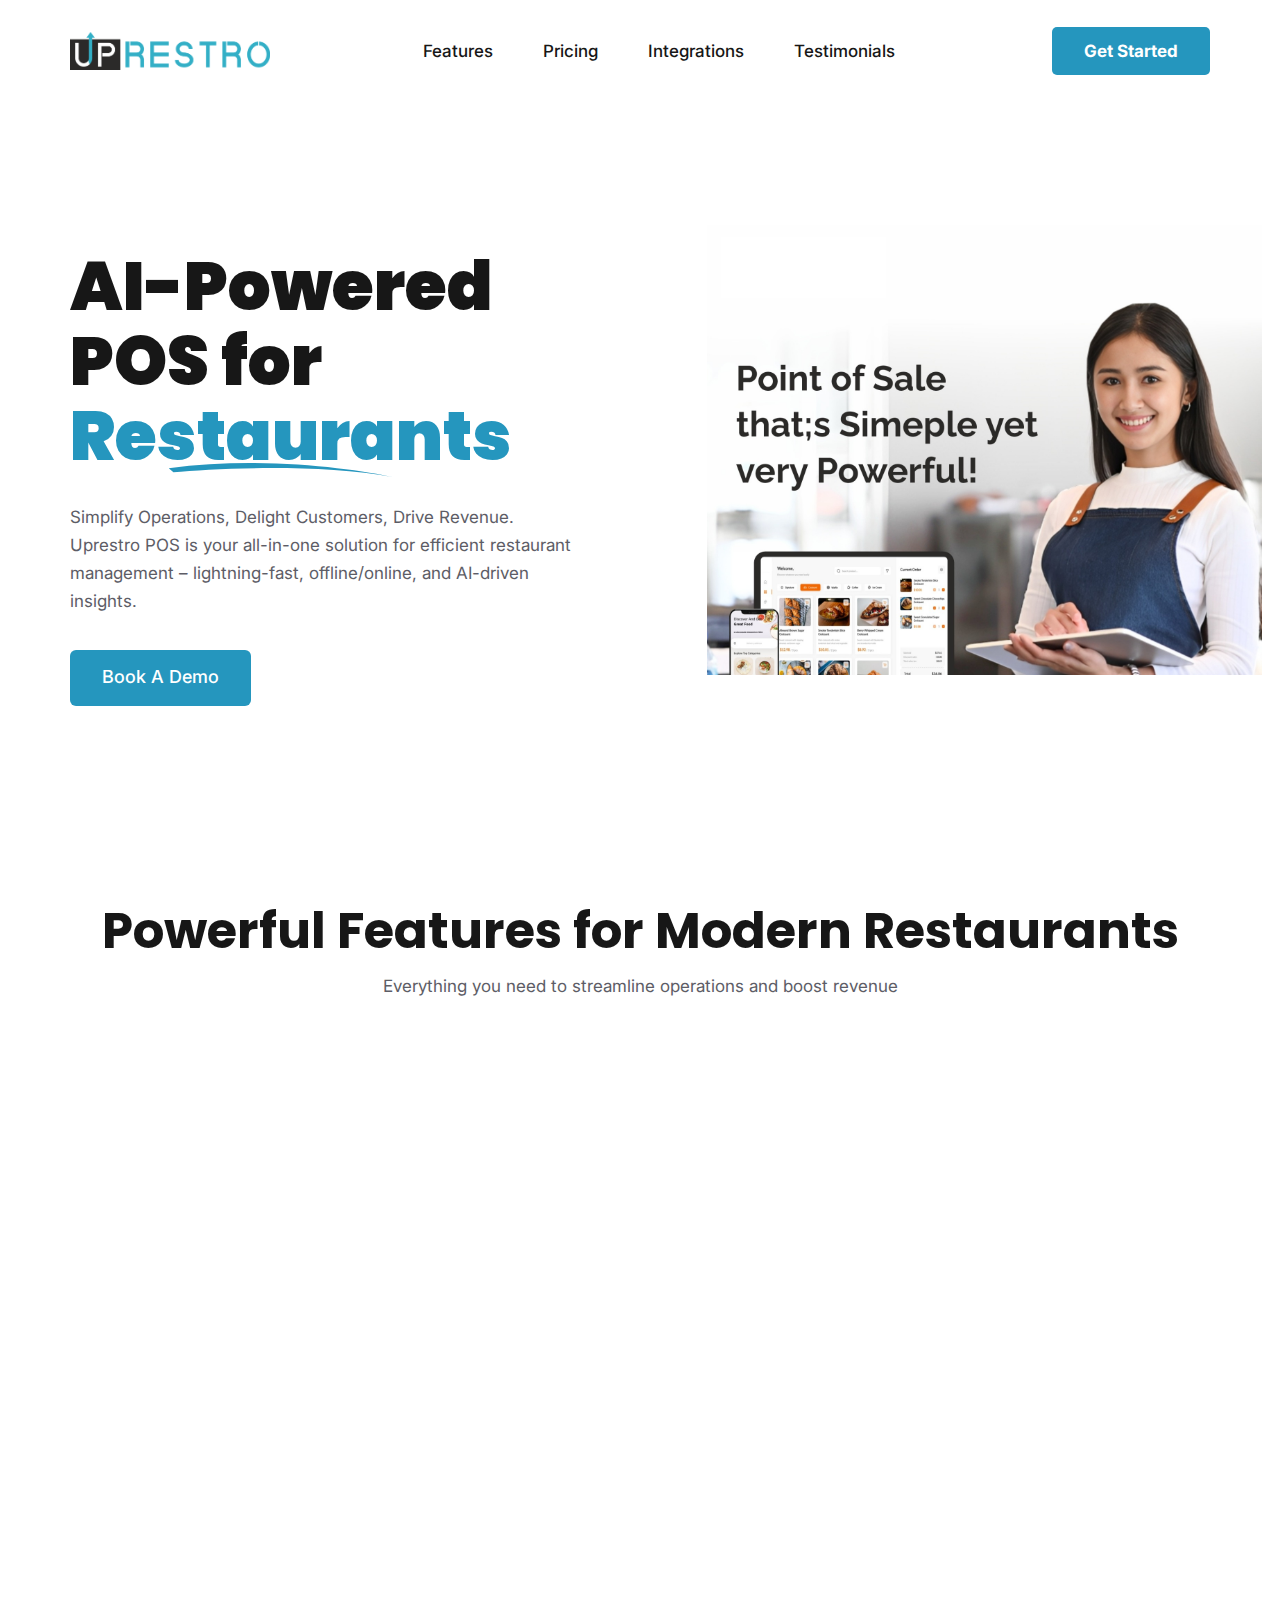
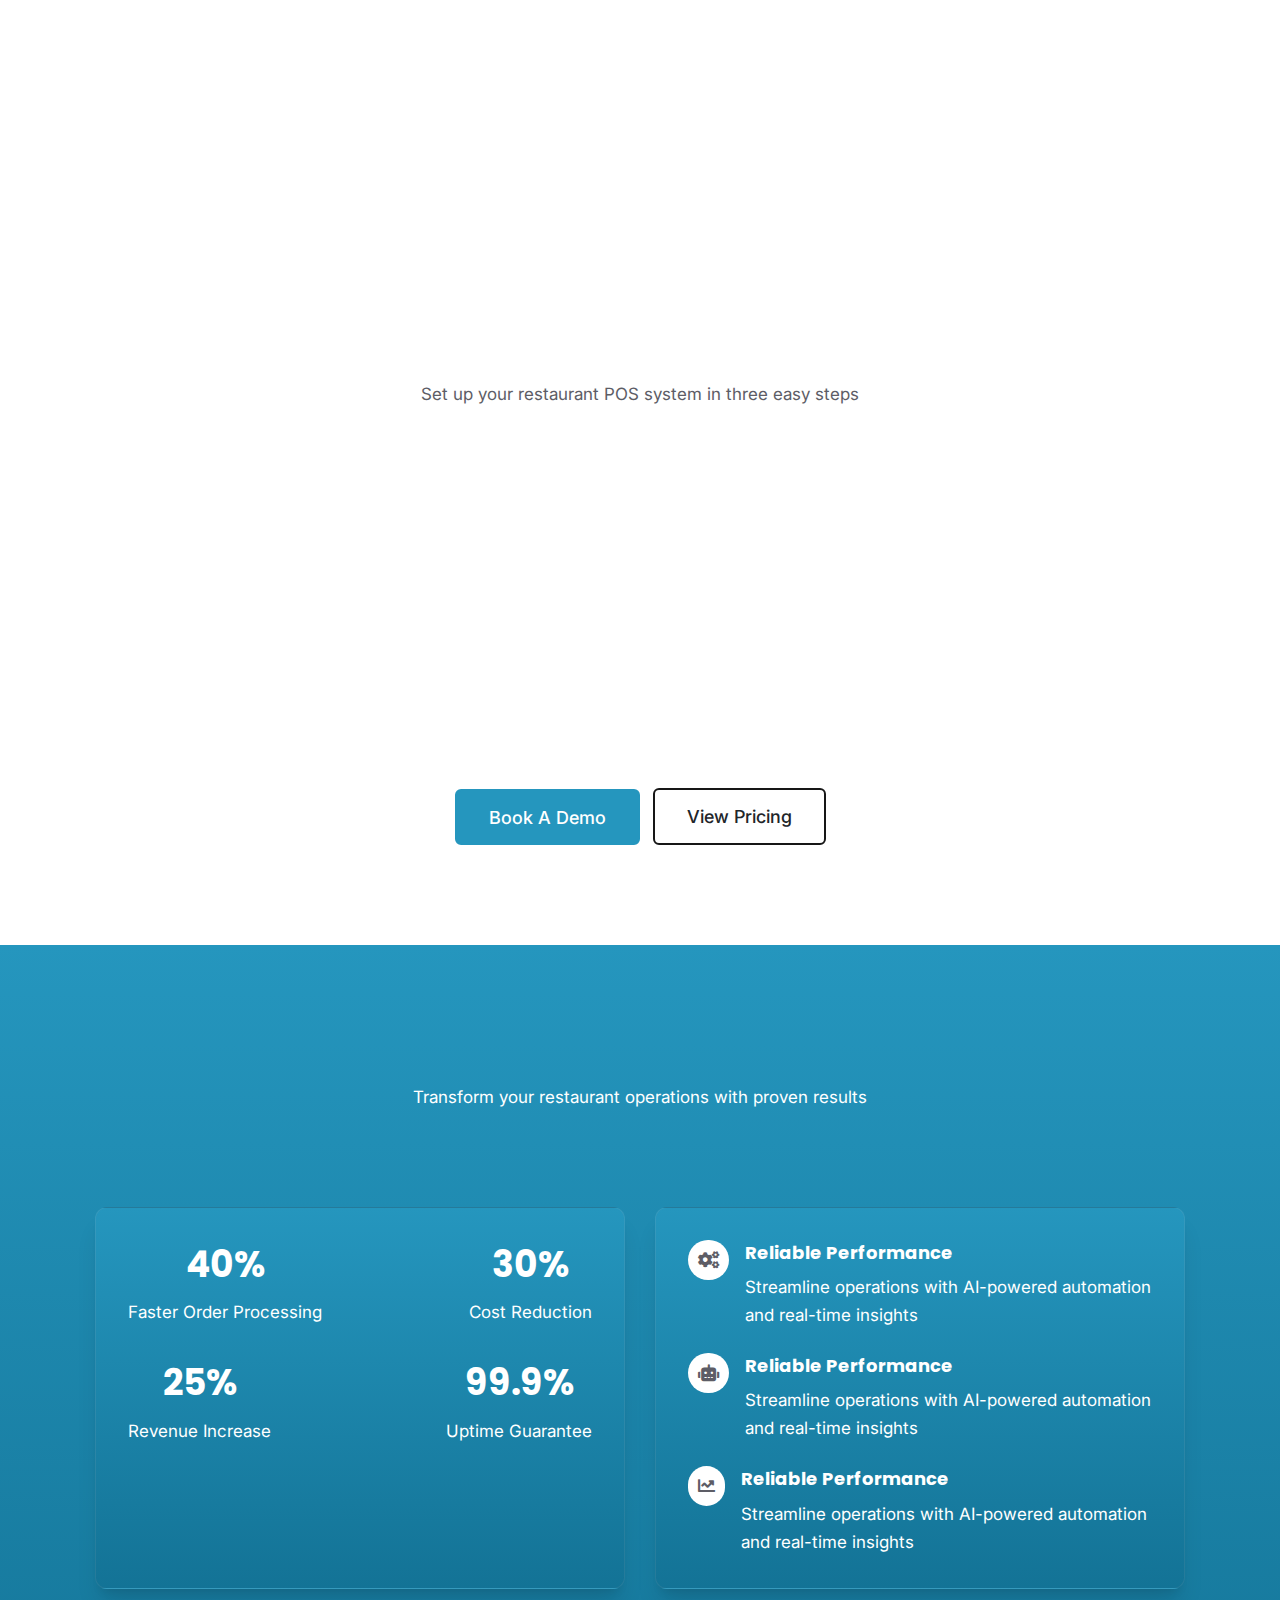
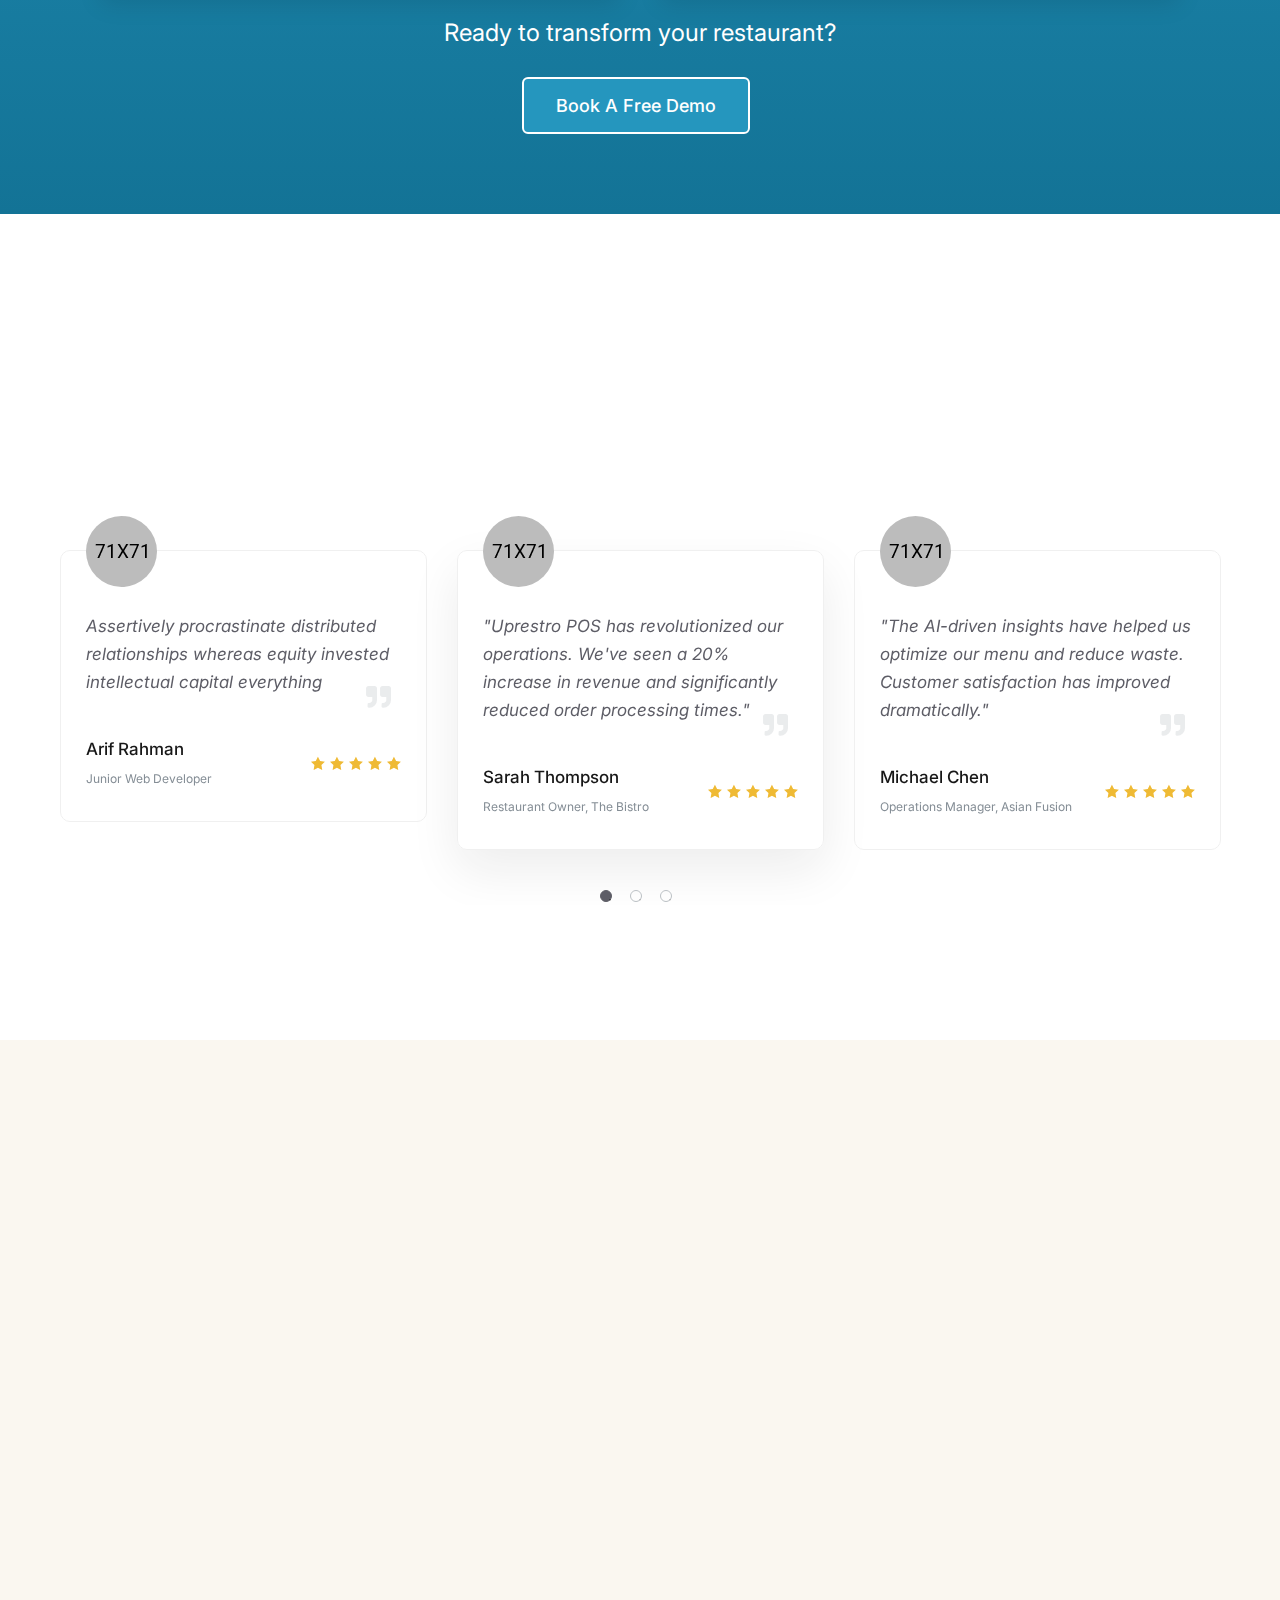
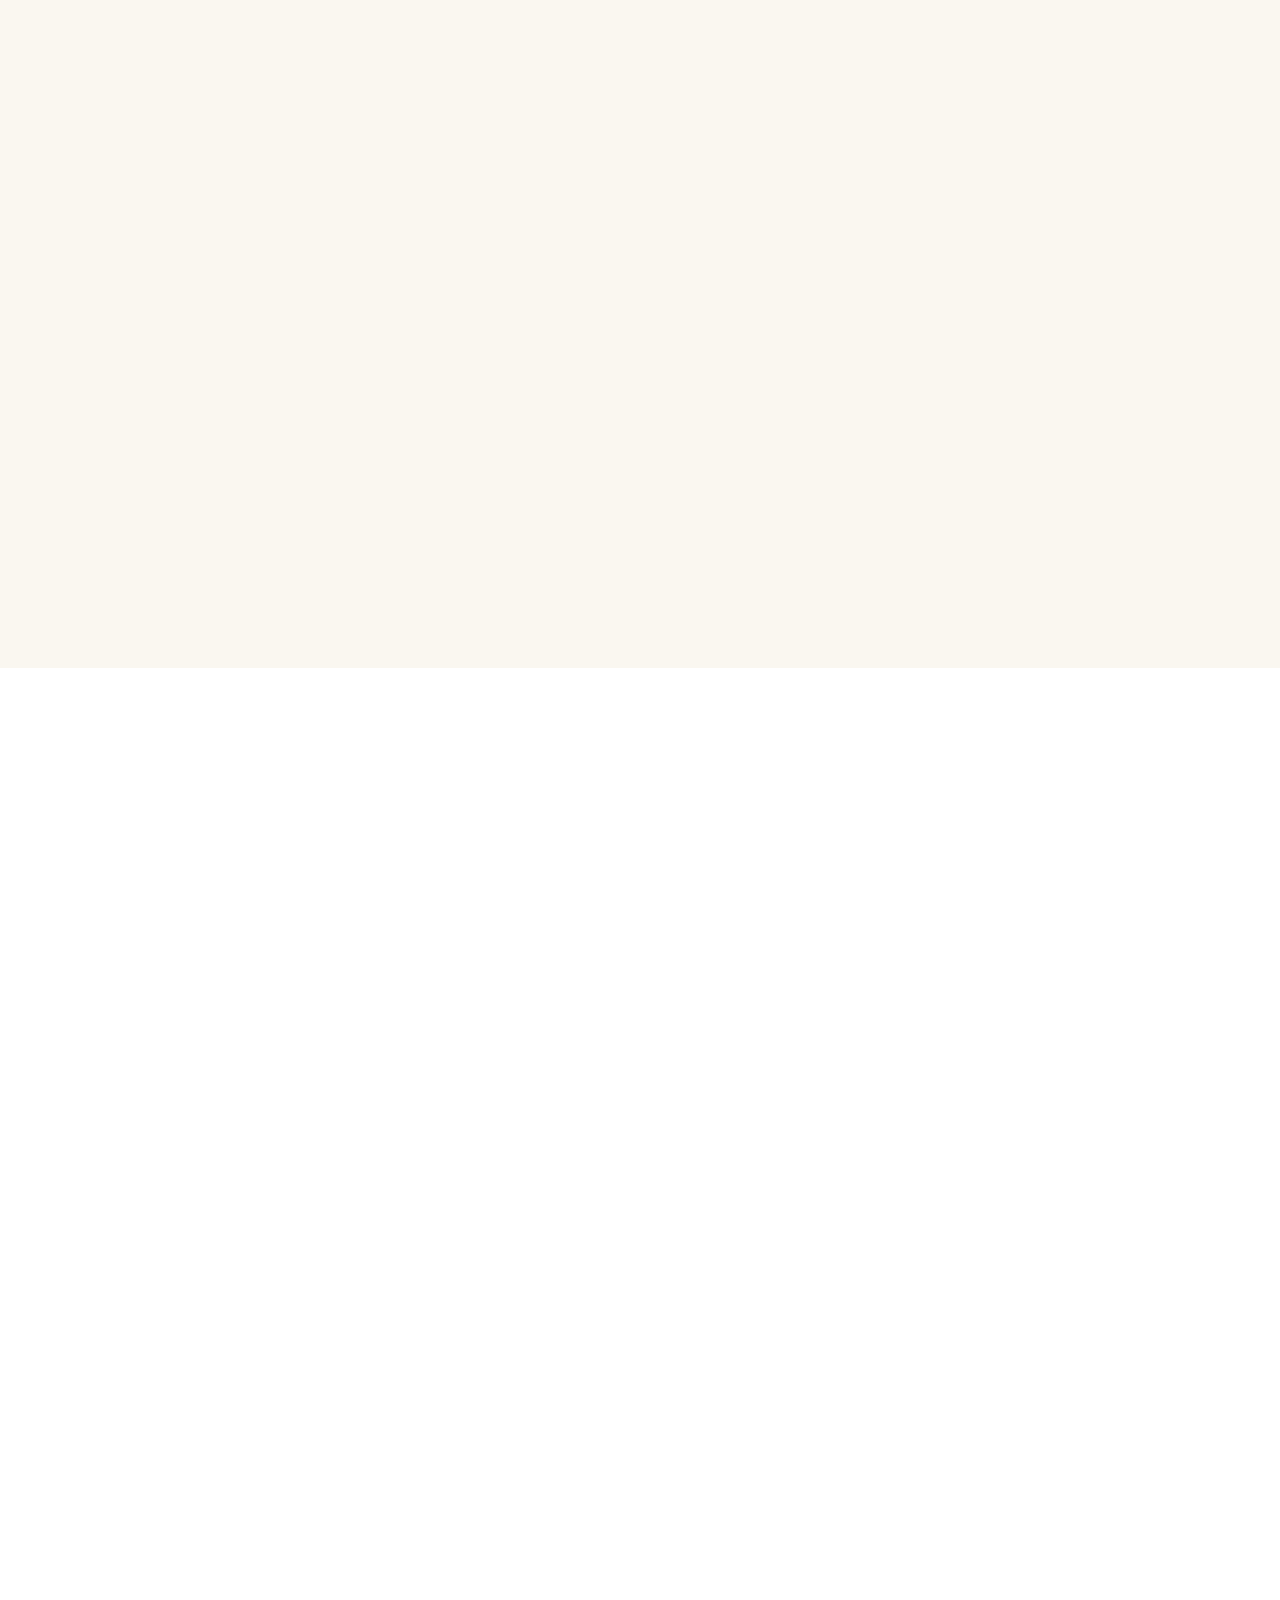
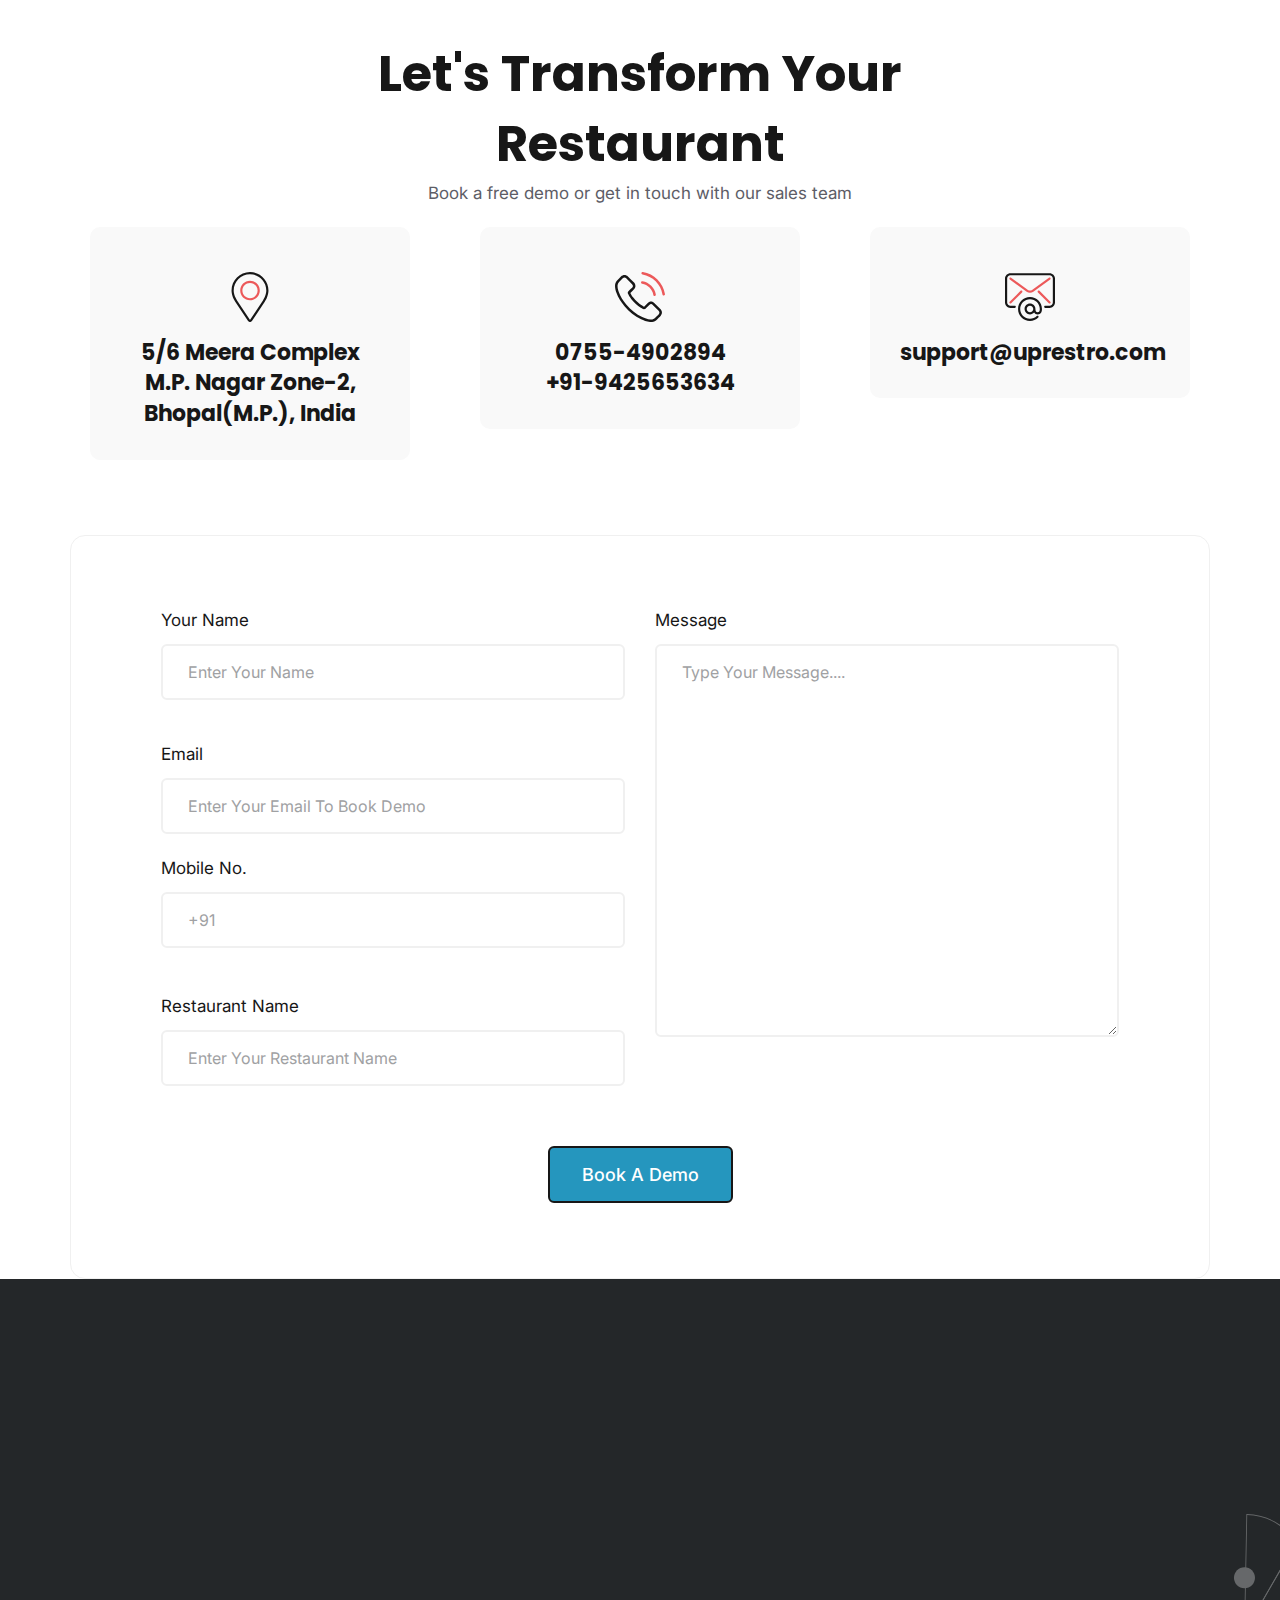
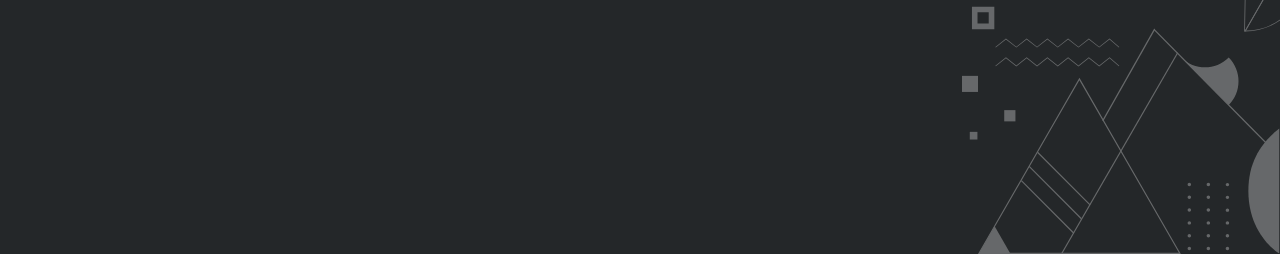
==== commit 00e9e983: "sfsf" ====
--- a/index.html
+++ b/index.html
@@ -1043,9 +1043,9 @@
     </main>
 
     <!--Scroll to top-->
-    <a href="#" class="scrollToTop">
+    <!-- <a href="#" class="scrollToTop">
       <img src="assets/images/scroll.svg" alt="" />
-    </a>
+    </a> -->
     <script src="https://cdn.jsdelivr.net/npm/@popperjs/core@2.11.6/dist/umd/popper.min.js"></script>
     <script src="https://cdn.jsdelivr.net/npm/bootstrap@5.3.0-alpha1/dist/js/bootstrap.min.js"></script>
 
--- a/assets/css/style.css
+++ b/assets/css/style.css
@@ -30,7 +30,7 @@
 /*----------------------------------------*/
 @import url("https://fonts.googleapis.com/css2?family=Inter:wght@300;400;500;600;700&family=Poppins:wght@300;400;500;600;700;800;900&family=Kalam:wght@700&display=swap");
 :root {
-  --brand: #2596BE;
+  --brand: #2596be;
   --brandDark: #137396;
   --brand-2: #9558ec;
   --brand-3: #473d8d;
@@ -114,8 +114,8 @@
 }
 
 /* Remove list styles on ul, ol elements with a list role, which suggests default styling will be removed */
-ul[role=list],
-ol[role=list] {
+ul[role="list"],
+ol[role="list"] {
   list-style: none;
 }
 
@@ -168,8 +168,8 @@
   }
 
   *,
-*::before,
-*::after {
+  *::before,
+  *::after {
     animation-duration: 0.01ms !important;
     animation-iteration-count: 1 !important;
     transition-duration: 0.01ms !important;
@@ -2414,6 +2414,11 @@
   background: transparent;
   border-color: #fff;
 }
+.btn:hover {
+  background: transparent;
+  border-color: var(--brand);
+  color: var(--brand);
+}
 
 .btn-red {
   background: var(--brand);
@@ -2424,7 +2429,7 @@
 .btn-red:hover {
   color: #fff;
   background: var(--brandDark);
-  border-color: var(--black);
+  border-color: var(--brand);
 }
 
 .dropdown {
@@ -2651,7 +2656,7 @@
   line-height: 3.125rem;
   border-radius: 50%;
   background: #fff;
-  color: #00D1F2;
+  color: #00d1f2;
   text-align: center;
   font-size: 1rem;
   cursor: pointer;
@@ -2673,7 +2678,7 @@
   animation: pulse 1500ms ease-out infinite;
 }
 .play-button:hover {
-  background: #00D1F2;
+  background: #00d1f2;
   color: #fff;
 }
 @media (min-width: 768px) {
@@ -2920,7 +2925,7 @@
 }
 .subscribe-form-two form input {
   max-width: 370px;
-  border: 1px solid #EAEAEA;
+  border: 1px solid #eaeaea;
   box-shadow: none;
   font-size: 18px;
   border-radius: 0;
@@ -3333,7 +3338,12 @@
 }
 .menu_two .menu > .nav-item.submenu .dropdown-menu .nav-item:hover > .nav-link,
 .menu_two .menu > .nav-item.submenu .dropdown-menu .nav-item:focus > .nav-link,
-.menu_two .menu > .nav-item.submenu .dropdown-menu .nav-item.active > .nav-link {
+.menu_two
+  .menu
+  > .nav-item.submenu
+  .dropdown-menu
+  .nav-item.active
+  > .nav-link {
   color: var(--brand-3);
 }
 .menu_two .menu > .nav-item.submenu .dropdown-menu .nav-item:hover > i,
@@ -3439,7 +3449,7 @@
   transition: width 0.2s linear;
 }
 .menu > .nav-item > .nav-link:after {
-  display: none;
+  display: none !important;
 }
 @media screen and (min-width: 992px) {
   .menu > .nav-item > .nav-link:after {
@@ -3516,16 +3526,24 @@
   background: var(--brand);
   transition: all 0.2s linear;
 }
-.menu > .nav-item.submenu .dropdown-menu .nav-item:hover > .nav-link, .menu > .nav-item.submenu .dropdown-menu .nav-item:focus > .nav-link, .menu > .nav-item.submenu .dropdown-menu .nav-item.active > .nav-link {
+.menu > .nav-item.submenu .dropdown-menu .nav-item:hover > .nav-link,
+.menu > .nav-item.submenu .dropdown-menu .nav-item:focus > .nav-link,
+.menu > .nav-item.submenu .dropdown-menu .nav-item.active > .nav-link {
   color: var(--brand);
 }
-.menu > .nav-item.submenu .dropdown-menu .nav-item:hover > .nav-link:before, .menu > .nav-item.submenu .dropdown-menu .nav-item:focus > .nav-link:before, .menu > .nav-item.submenu .dropdown-menu .nav-item.active > .nav-link:before {
+.menu > .nav-item.submenu .dropdown-menu .nav-item:hover > .nav-link:before,
+.menu > .nav-item.submenu .dropdown-menu .nav-item:focus > .nav-link:before,
+.menu > .nav-item.submenu .dropdown-menu .nav-item.active > .nav-link:before {
   width: 100%;
 }
-.menu > .nav-item.submenu .dropdown-menu .nav-item:hover > .nav-link h5, .menu > .nav-item.submenu .dropdown-menu .nav-item:focus > .nav-link h5, .menu > .nav-item.submenu .dropdown-menu .nav-item.active > .nav-link h5 {
+.menu > .nav-item.submenu .dropdown-menu .nav-item:hover > .nav-link h5,
+.menu > .nav-item.submenu .dropdown-menu .nav-item:focus > .nav-link h5,
+.menu > .nav-item.submenu .dropdown-menu .nav-item.active > .nav-link h5 {
   color: var(--brand);
 }
-.menu > .nav-item.submenu .dropdown-menu .nav-item:hover > i, .menu > .nav-item.submenu .dropdown-menu .nav-item:focus > i, .menu > .nav-item.submenu .dropdown-menu .nav-item.active > i {
+.menu > .nav-item.submenu .dropdown-menu .nav-item:hover > i,
+.menu > .nav-item.submenu .dropdown-menu .nav-item:focus > i,
+.menu > .nav-item.submenu .dropdown-menu .nav-item.active > i {
   color: var(--brand);
 }
 .menu > .nav-item.submenu .dropdown-menu .nav-item > .dropdown-menu:before {
@@ -3543,7 +3561,12 @@
     transition: all 0.3s ease-in;
   }
 }
-.menu > .nav-item.submenu.mega-home > .dropdown-menu > .nav-item > .nav-link img {
+.menu
+  > .nav-item.submenu.mega-home
+  > .dropdown-menu
+  > .nav-item
+  > .nav-link
+  img {
   display: none;
 }
 @media screen and (min-width: 992px) {
@@ -3575,18 +3598,36 @@
     border-radius: 5px;
     padding: 20px;
   }
-  .menu > .nav-item.submenu.mega-home > .dropdown-menu > .nav-item > .nav-link:hover {
+  .menu
+    > .nav-item.submenu.mega-home
+    > .dropdown-menu
+    > .nav-item
+    > .nav-link:hover {
     background-color: var(--black-50);
   }
-  .menu > .nav-item.submenu.mega-home > .dropdown-menu > .nav-item > .nav-link::before {
+  .menu
+    > .nav-item.submenu.mega-home
+    > .dropdown-menu
+    > .nav-item
+    > .nav-link::before {
     display: none;
   }
-  .menu > .nav-item.submenu.mega-home > .dropdown-menu > .nav-item > .nav-link img {
+  .menu
+    > .nav-item.submenu.mega-home
+    > .dropdown-menu
+    > .nav-item
+    > .nav-link
+    img {
     margin: 0 auto;
     border-radius: 5px;
     display: block;
   }
-  .menu > .nav-item.submenu.mega-home > .dropdown-menu > .nav-item > .nav-link span {
+  .menu
+    > .nav-item.submenu.mega-home
+    > .dropdown-menu
+    > .nav-item
+    > .nav-link
+    span {
     margin-top: 20px;
     display: inline-block;
   }
@@ -3619,10 +3660,18 @@
     font: 500 18px "Poppins", sans-serif;
     color: #13112d;
   }
-  .menu > .nav-item.submenu.mega-menu > .dropdown-menu > .nav-item > .nav-link:before {
+  .menu
+    > .nav-item.submenu.mega-menu
+    > .dropdown-menu
+    > .nav-item
+    > .nav-link:before {
     display: none;
   }
-  .menu > .nav-item.submenu.mega-menu > .dropdown-menu > .nav-item .dropdown-menu {
+  .menu
+    > .nav-item.submenu.mega-menu
+    > .dropdown-menu
+    > .nav-item
+    .dropdown-menu {
     top: 0;
     left: 0;
     position: relative;
@@ -3633,11 +3682,21 @@
     margin: 0;
     background: transparent;
   }
-  .menu > .nav-item.submenu.mega-menu > .dropdown-menu > .nav-item .dropdown-menu > .nav-item {
+  .menu
+    > .nav-item.submenu.mega-menu
+    > .dropdown-menu
+    > .nav-item
+    .dropdown-menu
+    > .nav-item {
     padding-left: 0;
     padding-right: 0;
   }
-  .menu > .nav-item.submenu.mega-menu > .dropdown-menu > .nav-item .dropdown-menu > .nav-item:first-child {
+  .menu
+    > .nav-item.submenu.mega-menu
+    > .dropdown-menu
+    > .nav-item
+    .dropdown-menu
+    > .nav-item:first-child {
     padding-top: 20px;
   }
   .menu > .nav-item.submenu.mega-menu:hover .mega-menu-inner {
@@ -3645,7 +3704,11 @@
     opacity: 1;
     visibility: visible;
   }
-  .menu > .nav-item.submenu.mega-menu:hover .dropdown-menu > .nav-item > .dropdown-menu {
+  .menu
+    > .nav-item.submenu.mega-menu:hover
+    .dropdown-menu
+    > .nav-item
+    > .dropdown-menu {
     opacity: 1;
     visibility: visible;
   }
@@ -3697,7 +3760,10 @@
 
 @media screen and (min-width: 992px) {
   .navbar:not(.navbar_fixed) .menu > .nav-item.submenu .dropdown-menu,
-.navbar:not(.navbar_fixed) .menu > .nav-item.submenu.mega-menu .mega-menu-inner {
+  .navbar:not(.navbar_fixed)
+    .menu
+    > .nav-item.submenu.mega-menu
+    .mega-menu-inner {
     margin-top: -15px;
   }
 }
@@ -3710,7 +3776,12 @@
 }
 
 @media screen and (min-width: 992px) {
-  .menu_one .menu > .nav-item.submenu .dropdown-menu .nav-item.submenu .dropdown-menu {
+  .menu_one
+    .menu
+    > .nav-item.submenu
+    .dropdown-menu
+    .nav-item.submenu
+    .dropdown-menu {
     left: auto;
     right: 100%;
   }
@@ -4711,7 +4782,7 @@
 }
 
 .banner-area-3 {
-  background-color: #E6F5FA;
+  background-color: #e6f5fa;
   position: relative;
   z-index: 1;
   overflow: hidden;
@@ -4830,7 +4901,11 @@
   position: relative;
   height: 450px;
   padding-top: 155px;
-  background: linear-gradient(102.7deg, rgba(252, 231, 233, 0.2) 0.49%, rgba(255, 247, 221, 0.2) 97.86%);
+  background: linear-gradient(
+    102.7deg,
+    rgba(252, 231, 233, 0.2) 0.49%,
+    rgba(255, 247, 221, 0.2) 97.86%
+  );
 }
 @media screen and (min-width: 576px) {
   .pricing-banner {
@@ -5114,26 +5189,26 @@
 }
 @media screen and (min-width: 576px) {
   .pricing-banner .pricing-shape-7,
-.pricing-banner .pricing-shape-11 {
+  .pricing-banner .pricing-shape-11 {
     width: 10%;
   }
 }
 @media screen and (min-width: 768px) {
   .pricing-banner .pricing-shape-7,
-.pricing-banner .pricing-shape-11 {
+  .pricing-banner .pricing-shape-11 {
     width: auto;
   }
 }
 @media screen and (min-width: 992px) {
   .pricing-banner .pricing-shape-7,
-.pricing-banner .pricing-shape-11 {
+  .pricing-banner .pricing-shape-11 {
     top: 18%;
     right: 6%;
   }
 }
 @media screen and (min-width: 1200px) {
   .pricing-banner .pricing-shape-7,
-.pricing-banner .pricing-shape-11 {
+  .pricing-banner .pricing-shape-11 {
     top: 25%;
     right: 10%;
   }
@@ -5351,7 +5426,7 @@
 }
 .client-meta .client-review-icon li {
   display: inline-block;
-  color: #EFBA34;
+  color: #efba34;
   font-size: 1.125rem;
 }
 
@@ -5517,7 +5592,7 @@
   width: 70px;
   height: 70px;
   display: inline-block;
-  background: #eb5757;
+  background: #2596be;
   border-radius: 50%;
   font-size: 28px;
   text-align: center;
@@ -5819,7 +5894,7 @@
 .cta-area-four .shape:nth-child(5) {
   width: 23px;
   height: 23px;
-  border: 4px solid #28192D;
+  border: 4px solid #28192d;
   border-radius: 50%;
   right: 8%;
   top: 22%;
@@ -5827,7 +5902,7 @@
 .cta-area-four .shape:nth-child(6) {
   width: 35px;
   height: 70px;
-  border: 4px solid #473D8D;
+  border: 4px solid #473d8d;
   transform: rotate(45deg);
   right: 10%;
   bottom: 30%;
@@ -5835,7 +5910,7 @@
 .cta-area-four .shape:nth-child(7) {
   width: 64px;
   height: 64px;
-  border: 4px solid #F9A619;
+  border: 4px solid #f9a619;
   border-radius: 10px;
   transform: rotate(15deg);
   right: 15%;
@@ -5844,7 +5919,7 @@
 .cta-area-four .shape:nth-child(8) {
   width: 70px;
   height: 70px;
-  border: 4px solid #EC595A;
+  border: 4px solid #ec595a;
   border-radius: 50%;
   right: 22%;
   bottom: 30%;
@@ -6091,7 +6166,8 @@
   padding: 0 16px;
   color: #6b707f;
 }
-.question-area .question_menu .nav-tabs li a:hover, .question-area .question_menu .nav-tabs li a.active {
+.question-area .question_menu .nav-tabs li a:hover,
+.question-area .question_menu .nav-tabs li a.active {
   background: var(--brand);
   color: #fff;
 }
@@ -6942,7 +7018,7 @@
 }
 
 .pricing-area-two {
-  background-color: #E6F5FA;
+  background-color: #e6f5fa;
   position: relative;
 }
 .pricing-area-two .section-title-center {
@@ -7210,7 +7286,8 @@
   padding: 40px;
   transition: all 0.3s linear;
 }
-.pricing-item-2.active, .pricing-item-2:hover {
+.pricing-item-2.active,
+.pricing-item-2:hover {
   box-shadow: 0px 20px 50px 0px #bfbfbf80;
   transform: translateY(-30px);
 }
@@ -7257,8 +7334,8 @@
 }
 .pricing-item-2 .btn:hover {
   color: #fff;
-  background-color: #eb5757;
-  border-color: #eb5757;
+  background-color: #2596be;
+  border-color: #2596be;
 }
 
 .pricing-item-3 {
@@ -7397,7 +7474,7 @@
   content: "";
   width: 31px;
   height: 31px;
-  background: #eb5757;
+  background: #2596be;
   border-radius: 50%;
   margin-top: -15.5px;
   z-index: 1;
@@ -7437,7 +7514,8 @@
 .pricing-switcher .nav-link.active {
   color: #333333;
 }
-.pricing-switcher .nav-link.active::after, .pricing-switcher .nav-link.active::before {
+.pricing-switcher .nav-link.active::after,
+.pricing-switcher .nav-link.active::before {
   display: none;
   z-index: -9;
 }
@@ -7474,7 +7552,11 @@
   top: 0;
   width: 100%;
   height: 100%;
-  background-image: linear-gradient(90deg, rgba(3, 0, 26, 0.63) 40.4%, rgba(196, 196, 196, 0) 85.66%);
+  background-image: linear-gradient(
+    90deg,
+    rgba(3, 0, 26, 0.63) 40.4%,
+    rgba(196, 196, 196, 0) 85.66%
+  );
   z-index: -1;
 }
 .pricing-banner-2::before {
@@ -7484,7 +7566,11 @@
   bottom: 0;
   width: 100%;
   height: 60%;
-  background-image: linear-gradient(360deg, #ffffff 0.72%, rgba(255, 255, 255, 0) 40.58%);
+  background-image: linear-gradient(
+    360deg,
+    #ffffff 0.72%,
+    rgba(255, 255, 255, 0) 40.58%
+  );
   z-index: -1;
 }
 .pricing-banner-2 .banner-title {
@@ -8171,46 +8257,92 @@
     padding: 4.0625rem 6.375rem 4.0625rem 4.0625rem;
   }
 }
-.testimonial-area-four .testimonial-item .testimonial-right-content .testimonial-meta-info {
+.testimonial-area-four
+  .testimonial-item
+  .testimonial-right-content
+  .testimonial-meta-info {
   display: flex;
   align-items: center;
   justify-content: space-between;
   margin-top: 2.1875rem;
 }
-.testimonial-area-four .testimonial-item .testimonial-right-content .testimonial-meta-info .testimonial-author-name h4 {
+.testimonial-area-four
+  .testimonial-item
+  .testimonial-right-content
+  .testimonial-meta-info
+  .testimonial-author-name
+  h4 {
   color: #45454d;
   font-size: 1.0625rem;
   line-height: 1;
 }
-.testimonial-area-four .testimonial-item .testimonial-right-content .testimonial-meta-info .testimonial-author-name span {
+.testimonial-area-four
+  .testimonial-item
+  .testimonial-right-content
+  .testimonial-meta-info
+  .testimonial-author-name
+  span {
   font-size: 14px;
   color: #6c6c73;
 }
-.testimonial-area-four .testimonial-item .testimonial-right-content .testimonial-meta-info .testimonial-author-review .client-review-icon {
+.testimonial-area-four
+  .testimonial-item
+  .testimonial-right-content
+  .testimonial-meta-info
+  .testimonial-author-review
+  .client-review-icon {
   display: flex;
 }
-.testimonial-area-four .testimonial-item .testimonial-right-content .testimonial-meta-info .testimonial-author-review .client-review-icon li {
+.testimonial-area-four
+  .testimonial-item
+  .testimonial-right-content
+  .testimonial-meta-info
+  .testimonial-author-review
+  .client-review-icon
+  li {
   color: #efba34;
 }
-.testimonial-area-four .testimonial-item .testimonial-right-content .testimonial-meta-info .testimonial-author-review .client-review-icon li + li {
+.testimonial-area-four
+  .testimonial-item
+  .testimonial-right-content
+  .testimonial-meta-info
+  .testimonial-author-review
+  .client-review-icon
+  li
+  + li {
   margin-left: 0.3125rem;
 }
-.testimonial-area-four .testimonial-item .testimonial-right-content .testimonial-content {
+.testimonial-area-four
+  .testimonial-item
+  .testimonial-right-content
+  .testimonial-content {
   position: relative;
   padding-top: 1.5625rem;
 }
-.testimonial-area-four .testimonial-item .testimonial-right-content .testimonial-content p {
+.testimonial-area-four
+  .testimonial-item
+  .testimonial-right-content
+  .testimonial-content
+  p {
   color: #5d5d66;
   font-size: 17px;
   line-height: 1.6;
   font-style: italic;
 }
 @media screen and (min-width: 768px) {
-  .testimonial-area-four .testimonial-item .testimonial-right-content .testimonial-content p {
+  .testimonial-area-four
+    .testimonial-item
+    .testimonial-right-content
+    .testimonial-content
+    p {
     font-size: 22px;
   }
 }
-.testimonial-area-four .testimonial-item .testimonial-right-content .testimonial-content .testimonial-quote {
+.testimonial-area-four
+  .testimonial-item
+  .testimonial-right-content
+  .testimonial-content
+  .testimonial-quote {
   right: 0;
   bottom: -30px;
   position: absolute;
@@ -8232,7 +8364,7 @@
 }
 @media screen and (min-width: 992px) {
   .testimonial-area-four .swiper-button-next,
-.testimonial-area-four .swiper-button-prev {
+  .testimonial-area-four .swiper-button-prev {
     top: calc(50% - 25px);
   }
 }
@@ -8250,13 +8382,13 @@
 }
 @media screen and (min-width: 992px) {
   .testimonial-area-four .swiper-button-prev,
-.testimonial-area-four .swiper-container-rtl .swiper-button-next {
+  .testimonial-area-four .swiper-container-rtl .swiper-button-next {
     left: calc((100vw - 1040px) / 2);
   }
 }
 @media screen and (min-width: 1200px) {
   .testimonial-area-four .swiper-button-prev,
-.testimonial-area-four .swiper-container-rtl .swiper-button-next {
+  .testimonial-area-four .swiper-container-rtl .swiper-button-next {
     left: calc((100vw - 1220px) / 2);
   }
 }
@@ -8266,13 +8398,13 @@
 }
 @media screen and (min-width: 992px) {
   .testimonial-area-four .swiper-button-next,
-.testimonial-area-four .swiper-container-rtl .swiper-button-prev {
+  .testimonial-area-four .swiper-container-rtl .swiper-button-prev {
     right: calc((100vw - 1040px) / 2);
   }
 }
 @media screen and (min-width: 1200px) {
   .testimonial-area-four .swiper-button-next,
-.testimonial-area-four .swiper-container-rtl .swiper-button-prev {
+  .testimonial-area-four .swiper-container-rtl .swiper-button-prev {
     right: calc((100vw - 1220px) / 2);
   }
 }
@@ -8675,7 +8807,7 @@
   background-color: #610fc9;
 }
 .statistics-widget-2 .widget-content.widget-2 {
-  background-color: #0050B2;
+  background-color: #0050b2;
 }
 .statistics-widget-2 .widget-content.widget-3 {
   background-color: #704dff;
@@ -8774,7 +8906,7 @@
 .choose-plan-area .bg-shapes .shape:nth-child(5) {
   height: 26px;
   width: 26px;
-  background-color: #515DC3;
+  background-color: #515dc3;
   opacity: 0.4;
   bottom: 30%;
   left: 10%;
@@ -8785,7 +8917,7 @@
   animation: zoomIn 5s linear infinite both alternate-reverse;
   height: 20px;
   width: 20px;
-  background-color: #515DC3;
+  background-color: #515dc3;
   opacity: 0.4;
   border-radius: 50%;
   top: 20%;
@@ -8835,7 +8967,7 @@
   color: #fff;
 }
 .footer-software .footer-bottom-menu ul li a {
-  color: #8D8D8D;
+  color: #8d8d8d;
 }
 .footer-software .footer-bottom-menu ul li a:hover {
   color: var(--brand);
@@ -8844,7 +8976,7 @@
   border-top: 1px solid rgba(23, 23, 23, 0.1);
 }
 .footer-software .footer-bottom .copyright {
-  color: #8D8D8D;
+  color: #8d8d8d;
 }
 
 .components-area {
@@ -8853,7 +8985,7 @@
   overflow: hidden;
 }
 .components-area .section-title-center p {
-  color: #4F4F4F;
+  color: #4f4f4f;
   font-size: 20px;
   line-height: 1.6;
   padding-top: 18px;
@@ -8899,7 +9031,7 @@
 }
 
 .deal-fast-area {
-  background-color: #E6F5FA;
+  background-color: #e6f5fa;
   overflow: hidden;
 }
 .deal-fast-area .section-title-center {
@@ -9170,7 +9302,7 @@
 }
 
 .bg-burst {
-  background-color: #252C53;
+  background-color: #252c53;
 }
 
 @keyframes rotated {
@@ -9359,7 +9491,7 @@
 }
 
 .testimonial-area-seven {
-  background-color: #FAF7F0;
+  background-color: #faf7f0;
   position: relative;
   z-index: 1;
   overflow: hidden;
@@ -9453,11 +9585,17 @@
   position: absolute;
   font-size: 5px;
 }
-.testimonial-area-seven .testimonial-reviews .testimonial-text i.testimonial-icon1 {
+.testimonial-area-seven
+  .testimonial-reviews
+  .testimonial-text
+  i.testimonial-icon1 {
   top: 9px;
   left: -3px;
 }
-.testimonial-area-seven .testimonial-reviews .testimonial-text i.testimonial-icon2 {
+.testimonial-area-seven
+  .testimonial-reviews
+  .testimonial-text
+  i.testimonial-icon2 {
   bottom: 20px;
 }
 .testimonial-area-seven .testimonial-reviews .author-wrap {
@@ -9546,14 +9684,14 @@
   margin-bottom: 15px;
 }
 .features-area-9 .features-item .features-text {
-  color: #4F4F4F;
+  color: #4f4f4f;
 }
 .features-area-9 .features-item:hover {
   box-shadow: 0px 20px 50px rgba(0, 0, 0, 0.08);
 }
 
 .app-integration-area-two {
-  background-color: #FAF7F0;
+  background-color: #faf7f0;
   position: relative;
   z-index: 1;
   overflow: hidden;
@@ -9835,7 +9973,7 @@
 }
 
 .mobile-app-area-two {
-  background-color: #FAF7F0;
+  background-color: #faf7f0;
   position: relative;
   z-index: 1;
   overflow: hidden;
@@ -9942,7 +10080,9 @@
   opacity: 0.2;
   transition: all 0.3s ease-out;
 }
-.testimonial-area-eight .testimonial-slider-eight .swiper-slide.swiper-slide-active {
+.testimonial-area-eight
+  .testimonial-slider-eight
+  .swiper-slide.swiper-slide-active {
   opacity: 1;
 }
 .testimonial-area-eight .testimonial-slider-eight .testimonial-item {
@@ -9958,7 +10098,10 @@
   z-index: -1;
   position: absolute;
 }
-.testimonial-area-eight .testimonial-slider-eight .img-box .img-shape:nth-child(1) {
+.testimonial-area-eight
+  .testimonial-slider-eight
+  .img-box
+  .img-shape:nth-child(1) {
   width: 195px;
   height: 195px;
   border-radius: 5px;
@@ -9967,7 +10110,10 @@
   left: -15px;
   top: -15px;
 }
-.testimonial-area-eight .testimonial-slider-eight .img-box .img-shape:nth-child(2) {
+.testimonial-area-eight
+  .testimonial-slider-eight
+  .img-box
+  .img-shape:nth-child(2) {
   bottom: -23px;
   right: -18px;
 }
@@ -10017,8 +10163,14 @@
     right: 0;
   }
 }
-.testimonial-area-eight .testimonial-slider-eight .slider-navigation .swiper-button-next,
-.testimonial-area-eight .testimonial-slider-eight .slider-navigation .swiper-button-prev {
+.testimonial-area-eight
+  .testimonial-slider-eight
+  .slider-navigation
+  .swiper-button-next,
+.testimonial-area-eight
+  .testimonial-slider-eight
+  .slider-navigation
+  .swiper-button-prev {
   position: initial;
   margin: 0 7.5px;
   color: #c6c6c6;
@@ -10027,13 +10179,19 @@
   padding: 10px;
   transition: all 0.3s ease-out;
 }
-.testimonial-area-eight .testimonial-slider-eight .slider-navigation .swiper-button-next:hover,
-.testimonial-area-eight .testimonial-slider-eight .slider-navigation .swiper-button-prev:hover {
+.testimonial-area-eight
+  .testimonial-slider-eight
+  .slider-navigation
+  .swiper-button-next:hover,
+.testimonial-area-eight
+  .testimonial-slider-eight
+  .slider-navigation
+  .swiper-button-prev:hover {
   color: #2a4e96;
 }
 
 .choose-plan-area-bg2 {
-  background-color: #FAF7F0;
+  background-color: #faf7f0;
 }
 .choose-plan-area-bg2 .shape {
   position: absolute;
@@ -10127,7 +10285,7 @@
   overflow: hidden;
 }
 .cta-area-five .cta-box {
-  background-color: #DCEDF5;
+  background-color: #dcedf5;
   border-radius: 10px;
   position: relative;
   padding: 145px 80px;
@@ -10159,7 +10317,7 @@
 }
 .cta-area-five .form-group input {
   font-size: 16px;
-  color: #8D8D8D;
+  color: #8d8d8d;
   border: 2px solid var(--black);
 }
 .cta-area-five .form-group .btn {
@@ -10216,7 +10374,7 @@
   border: 2px;
 }
 .footer-hrm .newsletter-box .form-group input.hrm-input {
-  color: #8D8D8D;
+  color: #8d8d8d;
   border-radius: 5px;
   background: transparent;
   border: 2px solid var(--black);
@@ -10248,7 +10406,7 @@
 }
 
 .bg-merino {
-  background-color: #FAF7F0;
+  background-color: #faf7f0;
 }
 
 .features-area-eleven .section-title-center p,
@@ -10332,7 +10490,12 @@
 }
 .menu_four .menu > .nav-item.submenu .dropdown-menu .nav-item:hover > .nav-link,
 .menu_four .menu > .nav-item.submenu .dropdown-menu .nav-item:focus > .nav-link,
-.menu_four .menu > .nav-item.submenu .dropdown-menu .nav-item.active > .nav-link {
+.menu_four
+  .menu
+  > .nav-item.submenu
+  .dropdown-menu
+  .nav-item.active
+  > .nav-link {
   color: #435bcc;
 }
 .menu_four .menu > .nav-item.submenu .dropdown-menu .nav-item:hover > i,
@@ -10534,28 +10697,46 @@
 .features-area-eleven {
   overflow: hidden;
 }
-.features-area-eleven .features-item:nth-child(2) .features-images .shape:nth-child(1) {
+.features-area-eleven
+  .features-item:nth-child(2)
+  .features-images
+  .shape:nth-child(1) {
   left: 0;
   top: -100px;
 }
-.features-area-eleven .features-item:nth-child(2) .features-images .shape:nth-child(2) {
+.features-area-eleven
+  .features-item:nth-child(2)
+  .features-images
+  .shape:nth-child(2) {
   left: -90px;
   top: 35px;
 }
-.features-area-eleven .features-item:nth-child(2) .features-images .shape:nth-child(3) {
+.features-area-eleven
+  .features-item:nth-child(2)
+  .features-images
+  .shape:nth-child(3) {
   left: -24%;
   top: -10%;
 }
-.features-area-eleven .features-item:nth-child(2) .features-images .shape:nth-child(4) {
+.features-area-eleven
+  .features-item:nth-child(2)
+  .features-images
+  .shape:nth-child(4) {
   left: -53px;
   top: -20px;
 }
-.features-area-eleven .features-item:nth-child(2) .features-images .shape:nth-child(5) {
+.features-area-eleven
+  .features-item:nth-child(2)
+  .features-images
+  .shape:nth-child(5) {
   right: auto;
   bottom: -10%;
   left: -15%;
 }
-.features-area-eleven .features-item:nth-child(2) .features-images .shape:nth-child(6) {
+.features-area-eleven
+  .features-item:nth-child(2)
+  .features-images
+  .shape:nth-child(6) {
   top: 135px;
   right: -50px;
   left: auto;
@@ -10788,15 +10969,18 @@
   border: none;
   transition: all 0.3s linear;
 }
-.choose-plan-area-three .pricing-item.active, .choose-plan-area-three .pricing-item:hover {
+.choose-plan-area-three .pricing-item.active,
+.choose-plan-area-three .pricing-item:hover {
   box-shadow: 0px 50px 80px 0px rgba(53, 42, 67, 0.1);
   transform: translateY(-20px);
   border: none;
 }
-.choose-plan-area-three .pricing-item.active h4, .choose-plan-area-three .pricing-item:hover h4 {
+.choose-plan-area-three .pricing-item.active h4,
+.choose-plan-area-three .pricing-item:hover h4 {
   color: #3c73f0;
 }
-.choose-plan-area-three .pricing-item.active .btn, .choose-plan-area-three .pricing-item:hover .btn {
+.choose-plan-area-three .pricing-item.active .btn,
+.choose-plan-area-three .pricing-item:hover .btn {
   color: #fff;
   background-color: #356eef;
 }
@@ -10925,7 +11109,8 @@
   transition: transform 0.3s ease-out;
   visibility: hidden;
 }
-.testimonial-area-nine .testimonial-item.swiper-slide-prev, .testimonial-area-nine .testimonial-item.swiper-slide-next {
+.testimonial-area-nine .testimonial-item.swiper-slide-prev,
+.testimonial-area-nine .testimonial-item.swiper-slide-next {
   visibility: visible;
   filter: blur(3px);
 }
@@ -10934,7 +11119,9 @@
   visibility: visible;
   z-index: 999;
 }
-.testimonial-area-nine .testimonial-item.swiper-slide-active .testimonial-wrapp {
+.testimonial-area-nine
+  .testimonial-item.swiper-slide-active
+  .testimonial-wrapp {
   z-index: 999;
 }
 .testimonial-area-nine .testimonial-item .testimonial-wrapp {
@@ -10958,13 +11145,22 @@
   gap: 10px;
   justify-content: center;
 }
-.testimonial-area-nine .testimonial-item .testimonial-wrapp .author-info .author-name {
+.testimonial-area-nine
+  .testimonial-item
+  .testimonial-wrapp
+  .author-info
+  .author-name {
   font-weight: 600;
   color: var(--black);
   line-height: 1.53;
   text-align: left;
 }
-.testimonial-area-nine .testimonial-item .testimonial-wrapp .author-info .author-name span {
+.testimonial-area-nine
+  .testimonial-item
+  .testimonial-wrapp
+  .author-info
+  .author-name
+  span {
   color: var(--text-color-2);
   display: block;
   font-size: 15px;
@@ -11003,7 +11199,7 @@
 }
 .blog-area .blog-item .blog-content .blog-author .author-name,
 .blog-area .blog-item .blog-content .blog-author .date {
-  color: #797A7C;
+  color: #797a7c;
   font-size: 14px;
   line-height: 1.57;
 }
@@ -11226,7 +11422,12 @@
 }
 .menu_five .menu > .nav-item.submenu .dropdown-menu .nav-item:hover > .nav-link,
 .menu_five .menu > .nav-item.submenu .dropdown-menu .nav-item:focus > .nav-link,
-.menu_five .menu > .nav-item.submenu .dropdown-menu .nav-item.active > .nav-link {
+.menu_five
+  .menu
+  > .nav-item.submenu
+  .dropdown-menu
+  .nav-item.active
+  > .nav-link {
   color: var(--brand-5);
 }
 .menu_five .menu > .nav-item.submenu .dropdown-menu .nav-item:hover > i,
@@ -11253,7 +11454,11 @@
 }
 
 .bg-proto {
-  background-image: linear-gradient(180deg, #f3fff9 7.29%, rgba(255, 235, 221, 0.28) 100%);
+  background-image: linear-gradient(
+    180deg,
+    #f3fff9 7.29%,
+    rgba(255, 235, 221, 0.28) 100%
+  );
 }
 
 .banner-area-6 {
@@ -11687,7 +11892,12 @@
 }
 
 .soft-btn {
-  background-image: linear-gradient(to right, #2525a8 0%, #9558ec 51%, #2525a8 100%);
+  background-image: linear-gradient(
+    to right,
+    #2525a8 0%,
+    #9558ec 51%,
+    #2525a8 100%
+  );
   background-size: 200% auto;
   color: #fff;
   border-radius: 6px;
@@ -12503,7 +12713,8 @@
   transition: 0.3s ease-out;
 }
 .billing-banner-area .banner-content .btn:hover .icon {
-  filter: invert(46%) sepia(54%) saturate(861%) hue-rotate(313deg) brightness(96%) contrast(94%);
+  filter: invert(46%) sepia(54%) saturate(861%) hue-rotate(313deg)
+    brightness(96%) contrast(94%);
 }
 .billing-banner-area .banner-title {
   font-size: 50px;
@@ -12810,7 +13021,12 @@
   position: absolute;
   top: 50px;
   right: 0px;
-  background-image: linear-gradient(180deg, #ffffff 0%, #c8ccd0 50%, #ffffff 100%);
+  background-image: linear-gradient(
+    180deg,
+    #ffffff 0%,
+    #c8ccd0 50%,
+    #ffffff 100%
+  );
 }
 .billing-pricing-area .pricing-item .pricing-label {
   color: var(--black);
@@ -13013,7 +13229,11 @@
 }
 
 .cloud-banner-area {
-  background-image: linear-gradient(259.32deg, #e1faf4 1.38%, rgba(237, 245, 221, 0) 97.54%);
+  background-image: linear-gradient(
+    259.32deg,
+    #e1faf4 1.38%,
+    rgba(237, 245, 221, 0) 97.54%
+  );
   overflow: hidden;
   z-index: 1;
 }
@@ -13092,7 +13312,11 @@
 }
 
 .cloud-services-area {
-  background-image: linear-gradient(180deg, rgba(245, 244, 244, 0) 0%, #f5f4f4 100%);
+  background-image: linear-gradient(
+    180deg,
+    rgba(245, 244, 244, 0) 0%,
+    #f5f4f4 100%
+  );
   overflow: hidden;
 }
 .cloud-services-area .services-title span {
@@ -13422,7 +13646,8 @@
 .cloud-team-tab .nav-link:focus {
   border: transparent;
 }
-.cloud-team-tab .nav-link:hover, .cloud-team-tab .nav-link.active {
+.cloud-team-tab .nav-link:hover,
+.cloud-team-tab .nav-link.active {
   border: 5px solid rgba(23, 23, 23, 0.15);
 }
 .cloud-team-tab .nav-link img {
@@ -13906,7 +14131,8 @@
   margin-top: 0;
 }
 .footer-cloud .footer-widget .form-group .btn:hover .icon {
-  filter: invert(38%) sepia(71%) saturate(560%) hue-rotate(309deg) brightness(106%) contrast(94%);
+  filter: invert(38%) sepia(71%) saturate(560%) hue-rotate(309deg)
+    brightness(106%) contrast(94%);
 }
 .footer-cloud .copyright-text {
   font-size: 14px;
@@ -13932,7 +14158,11 @@
 }
 
 .app-banner-area {
-  background: linear-gradient(259.32deg, #dcf5fa 1.38%, rgba(237, 249, 250, 0) 97.54%);
+  background: linear-gradient(
+    259.32deg,
+    #dcf5fa 1.38%,
+    rgba(237, 249, 250, 0) 97.54%
+  );
   overflow: hidden;
   position: relative;
   z-index: 1;
@@ -14024,7 +14254,8 @@
   transition: 0.3s ease-out;
 }
 .app-banner-content .btn:hover .icon {
-  filter: invert(47%) sepia(52%) saturate(2088%) hue-rotate(322deg) brightness(90%) contrast(106%);
+  filter: invert(47%) sepia(52%) saturate(2088%) hue-rotate(322deg)
+    brightness(90%) contrast(106%);
 }
 
 .app-banner-images {
@@ -14223,14 +14454,18 @@
   opacity: 0.4;
   transition: opacity 0.3s;
 }
-.vertical_slideshow_desktop.box1 #slideshow1, .vertical_slideshow_desktop.box2 #slideshow2, .vertical_slideshow_desktop.box3 #slideshow3 {
+.vertical_slideshow_desktop.box1 #slideshow1,
+.vertical_slideshow_desktop.box2 #slideshow2,
+.vertical_slideshow_desktop.box3 #slideshow3 {
   opacity: 1;
 }
 .vertical_slideshow_desktop .message {
   display: none;
   transition: display 0.3s;
 }
-.vertical_slideshow_desktop.box1 #slideshow1 .message, .vertical_slideshow_desktop.box2 #slideshow2 .message, .vertical_slideshow_desktop.box3 #slideshow3 .message {
+.vertical_slideshow_desktop.box1 #slideshow1 .message,
+.vertical_slideshow_desktop.box2 #slideshow2 .message,
+.vertical_slideshow_desktop.box3 #slideshow3 .message {
   display: block;
 }
 .vertical_slideshow_desktop #slideshow_img1,
@@ -14240,7 +14475,9 @@
   opacity: 0;
   transition: all 0.3s;
 }
-.vertical_slideshow_desktop.box1 #slideshow_img1, .vertical_slideshow_desktop.box2 #slideshow_img2, .vertical_slideshow_desktop.box3 #slideshow_img3 {
+.vertical_slideshow_desktop.box1 #slideshow_img1,
+.vertical_slideshow_desktop.box2 #slideshow_img2,
+.vertical_slideshow_desktop.box3 #slideshow_img3 {
   display: inline-block;
   opacity: 1;
 }
@@ -14259,7 +14496,9 @@
   border: 1px solid #5d5d66;
   margin: 7.5px 0;
 }
-.vertical_slideshow_desktop.box1 .pagination-bullet1, .vertical_slideshow_desktop.box2 .pagination-bullet2, .vertical_slideshow_desktop.box3 .pagination-bullet3 {
+.vertical_slideshow_desktop.box1 .pagination-bullet1,
+.vertical_slideshow_desktop.box2 .pagination-bullet2,
+.vertical_slideshow_desktop.box3 .pagination-bullet3 {
   border: 1px solid var(--black);
   background: var(--black);
 }
@@ -14291,7 +14530,8 @@
   transition: all 0.3s ease-in-out;
 }
 .app-how-item .btn-more .icon {
-  filter: invert(37%) sepia(4%) saturate(797%) hue-rotate(201deg) brightness(98%) contrast(96%);
+  filter: invert(37%) sepia(4%) saturate(797%) hue-rotate(201deg)
+    brightness(98%) contrast(96%);
   width: 16px;
   display: inline-block;
 }
@@ -14299,7 +14539,8 @@
   color: var(--brand);
 }
 .app-how-item .btn-more:hover .icon {
-  filter: invert(39%) sepia(40%) saturate(1728%) hue-rotate(321deg) brightness(105%) contrast(85%);
+  filter: invert(39%) sepia(40%) saturate(1728%) hue-rotate(321deg)
+    brightness(105%) contrast(85%);
 }
 
 .app-how-images {
@@ -14487,7 +14728,7 @@
   position: absolute;
 }
 .app-pricing-item .item-price .time {
-  color: #9199A1;
+  color: #9199a1;
   font-size: 18px;
   line-height: 36px;
 }
@@ -14553,16 +14794,27 @@
 .app-client-slider .slick-dots li {
   display: none;
 }
-.app-client-slider .slick-dots li.slick-active, .app-client-slider .slick-dots li.slick-active + li, .app-client-slider .slick-dots li.slick-active + li + li {
+.app-client-slider .slick-dots li.slick-active,
+.app-client-slider .slick-dots li.slick-active + li,
+.app-client-slider .slick-dots li.slick-active + li + li {
   display: inline-block;
 }
-.app-client-slider .slick-dots li:nth-last-child(1), .app-client-slider .slick-dots li:nth-last-child(2), .app-client-slider .slick-dots li:nth-last-child(3) {
+.app-client-slider .slick-dots li:nth-last-child(1),
+.app-client-slider .slick-dots li:nth-last-child(2),
+.app-client-slider .slick-dots li:nth-last-child(3) {
   display: inline-block;
 }
-.app-client-slider .slick-dots li.slick-active ~ li:nth-last-child(1), .app-client-slider .slick-dots li.slick-active ~ li:nth-last-child(2), .app-client-slider .slick-dots li.slick-active ~ li:nth-last-child(3) {
+.app-client-slider .slick-dots li.slick-active ~ li:nth-last-child(1),
+.app-client-slider .slick-dots li.slick-active ~ li:nth-last-child(2),
+.app-client-slider .slick-dots li.slick-active ~ li:nth-last-child(3) {
   display: none;
 }
-.app-client-slider .slick-dots li.slick-active + li + li:nth-last-child(3), .app-client-slider .slick-dots li.slick-active + li + li:nth-last-child(2), .app-client-slider .slick-dots li.slick-active + li + li:nth-last-child(1), .app-client-slider .slick-dots li.slick-active + li:nth-last-child(3), .app-client-slider .slick-dots li.slick-active + li:nth-last-child(2), .app-client-slider .slick-dots li.slick-active + li:nth-last-child(1) {
+.app-client-slider .slick-dots li.slick-active + li + li:nth-last-child(3),
+.app-client-slider .slick-dots li.slick-active + li + li:nth-last-child(2),
+.app-client-slider .slick-dots li.slick-active + li + li:nth-last-child(1),
+.app-client-slider .slick-dots li.slick-active + li:nth-last-child(3),
+.app-client-slider .slick-dots li.slick-active + li:nth-last-child(2),
+.app-client-slider .slick-dots li.slick-active + li:nth-last-child(1) {
   display: inline-block;
 }
 .app-client-slider .slick-dots li button {
@@ -14582,7 +14834,8 @@
   margin: 55px 15px;
   border-radius: 10px;
 }
-.app-client-slider .single-client.slick-center, .app-client-slider .single-client:hover {
+.app-client-slider .single-client.slick-center,
+.app-client-slider .single-client:hover {
   box-shadow: 0px 20px 50px 0px rgba(23, 23, 23, 0.08);
 }
 .app-client-slider .single-client img {
@@ -14692,7 +14945,8 @@
 .app-blog-slider .single-blog:hover .item-title .icon,
 .app-blog-slider .single-blog:hover .item-text .icon,
 .app-blog-slider .single-blog:hover .item-btn .icon {
-  filter: invert(99%) sepia(6%) saturate(1%) hue-rotate(41deg) brightness(105%) contrast(100%);
+  filter: invert(99%) sepia(6%) saturate(1%) hue-rotate(41deg) brightness(105%)
+    contrast(100%);
 }
 .app-blog-slider .single-blog .item-title {
   font-size: 26px;
@@ -14730,7 +14984,8 @@
   color: #fff;
 }
 .app-blog-slider .single-blog .item-btn:hover .icon {
-  filter: invert(99%) sepia(6%) saturate(1%) hue-rotate(41deg) brightness(105%) contrast(100%);
+  filter: invert(99%) sepia(6%) saturate(1%) hue-rotate(41deg) brightness(105%)
+    contrast(100%);
 }
 .app-blog-slider.slick-slider {
   margin: 0 -15px;
@@ -14989,7 +15244,11 @@
 /*  About Page Two CSS
 /*----------------------------------------*/
 .about-banner-2 {
-  background-image: linear-gradient(256.17deg, #fff6d6 1.04%, rgba(255, 255, 255, 0) 100%);
+  background-image: linear-gradient(
+    256.17deg,
+    #fff6d6 1.04%,
+    rgba(255, 255, 255, 0) 100%
+  );
   overflow: hidden;
   padding-top: 270px;
   padding-bottom: 180px;
@@ -15476,7 +15735,11 @@
 /*----------------------------------------*/
 .help-page-banner {
   position: relative;
-  background: linear-gradient(102.7deg, rgba(236, 255, 221, 0.3) 0.49%, rgba(255, 251, 213, 0.3) 97.86%);
+  background: linear-gradient(
+    102.7deg,
+    rgba(236, 255, 221, 0.3) 0.49%,
+    rgba(255, 251, 213, 0.3) 97.86%
+  );
   padding: 100px 0 70px;
 }
 @media screen and (min-width: 576px) {
@@ -15611,7 +15874,7 @@
   }
 }
 .secondary-menu-area .secondary-menu .sub-menu {
-  border: 1px solid #E6EDF0;
+  border: 1px solid #e6edf0;
   padding: 0;
   box-shadow: 0px 30px 40px rgba(0, 0, 0, 0.1);
   border-radius: 0.5rem;
@@ -15643,7 +15906,7 @@
 .secondary-menu-area .secondary-menu .sub-menu li a {
   font-size: 0.75rem;
   font-weight: 400;
-  color: #6A737C !important;
+  color: #6a737c !important;
   display: flex;
   line-height: 1.7;
   padding: 0.3125rem 1.25rem 0.3125rem 1.25rem;
@@ -15680,7 +15943,7 @@
   display: inline-block;
 }
 .secondary-menu-area .secondary-menu .sub-menu li + li a {
-  border-top: 1px solid #E6EDF0;
+  border-top: 1px solid #e6edf0;
 }
 
 @media screen and (min-width: 992px) {
@@ -15766,7 +16029,7 @@
   background: #fff;
   margin-right: 1.5625rem;
   text-align: center;
-  border: 1px solid #F0F0F0;
+  border: 1px solid #f0f0f0;
   -webkit-transition: 0.3s ease-out;
   transition: 0.3s ease-out;
 }
@@ -15827,7 +16090,7 @@
 }
 
 .community-wrapper {
-  background: #FFEEDD;
+  background: #ffeedd;
   padding: 3.125rem 1.25rem 2.5rem;
   border-radius: 1.5625rem;
   display: flex;
@@ -15856,7 +16119,7 @@
   line-height: 1.2;
 }
 .community-text p {
-  color: #696A74;
+  color: #696a74;
   line-height: 1.647;
   margin-top: 0.9375rem;
   max-width: 90%;
@@ -15902,12 +16165,12 @@
   font-size: 1.5rem;
 }
 .community-social-item .fa-facebook-f {
-  border: 1px solid #1877F2;
-  color: #1877F2;
+  border: 1px solid #1877f2;
+  color: #1877f2;
 }
 .community-social-item .fa-meetup {
-  border: 1px solid #93003F;
-  color: #93003F;
+  border: 1px solid #93003f;
+  color: #93003f;
 }
 .community-social-item span {
   color: var(--black);
@@ -16079,20 +16342,20 @@
 }
 @media only screen and (min-width: 425px) {
   .contact-banner-area .shape16,
-.contact-banner-area .pricing-shape-11 {
+  .contact-banner-area .pricing-shape-11 {
     top: 26%;
   }
 }
 @media screen and (min-width: 768px) {
   .contact-banner-area .shape16,
-.contact-banner-area .pricing-shape-11 {
+  .contact-banner-area .pricing-shape-11 {
     width: auto;
     right: 8%;
   }
 }
 @media screen and (min-width: 1200px) {
   .contact-banner-area .shape16,
-.contact-banner-area .pricing-shape-11 {
+  .contact-banner-area .pricing-shape-11 {
     top: 25%;
     right: 10%;
   }
@@ -16479,7 +16742,8 @@
   z-index: 9;
   cursor: pointer;
 }
-.map .map-marking-point .marking-point::before, .map .map-marking-point .marking-point::after {
+.map .map-marking-point .marking-point::before,
+.map .map-marking-point .marking-point::after {
   content: "";
   top: 0;
   left: 0;
@@ -16509,12 +16773,13 @@
   z-index: 1;
   animation: pulse-animation 2s infinite;
 }
-.map .map-marking-point .marking-point:hover::before, .map .map-marking-point .marking-point:hover::after {
+.map .map-marking-point .marking-point:hover::before,
+.map .map-marking-point .marking-point:hover::after {
   content: "";
   content: none;
 }
 
-.tippy-box[data-theme~=tooltip] {
+.tippy-box[data-theme~="tooltip"] {
   font-size: 12px;
   color: #5d5d66;
   max-width: 173px;
@@ -16523,7 +16788,7 @@
   top: 0;
   border: 1px solid #fff;
 }
-.tippy-box[data-theme~=tooltip]::before {
+.tippy-box[data-theme~="tooltip"]::before {
   content: "";
   bottom: -12px;
   left: 50%;
@@ -16535,26 +16800,28 @@
   border-width: 12px 12px 0 12px;
   border-color: #ffffff transparent transparent transparent;
 }
-.tippy-box[data-theme~=tooltip] .address-info {
+.tippy-box[data-theme~="tooltip"] .address-info {
   margin-left: 0.625rem !important;
 }
-.tippy-box[data-theme~=tooltip] .address-info h6 {
+.tippy-box[data-theme~="tooltip"] .address-info h6 {
   font-family: "Inter", sans-serif;
   font-size: 0.875rem;
   font-weight: 600;
   margin-bottom: 0;
 }
-.tippy-box[data-theme~=tooltip] .address-info span {
+.tippy-box[data-theme~="tooltip"] .address-info span {
   font-size: 12px;
   color: #5d5d66;
   display: block;
 }
 
-.tippy-box[data-theme~=tooltip][data-placement^=top] > .tippy-arrow::before {
+.tippy-box[data-theme~="tooltip"][data-placement^="top"]
+  > .tippy-arrow::before {
   border-top-color: #ffffff;
 }
 
-.tippy-box[data-theme~=tooltip][data-placement^=bottom] > .tippy-arrow::before {
+.tippy-box[data-theme~="tooltip"][data-placement^="bottom"]
+  > .tippy-arrow::before {
   border-bottom-color: #ffffff;
 }
 
@@ -16867,7 +17134,8 @@
   border-radius: 6px;
 }
 .follow-item:hover .item-icon img {
-  filter: invert(34%) sepia(97%) saturate(1550%) hue-rotate(331deg) brightness(101%) contrast(85%);
+  filter: invert(34%) sepia(97%) saturate(1550%) hue-rotate(331deg)
+    brightness(101%) contrast(85%);
 }
 .follow-item:hover .item-title {
   color: var(--brand);
@@ -16877,7 +17145,11 @@
 }
 
 .blog-banner-area {
-  background: linear-gradient(83.53deg, rgba(222, 250, 215, 0.1) 0%, #e3fad7 100%);
+  background: linear-gradient(
+    83.53deg,
+    rgba(222, 250, 215, 0.1) 0%,
+    #e3fad7 100%
+  );
   position: relative;
   overflow: hidden;
   z-index: 1;
@@ -17239,7 +17511,8 @@
   transition: all 0.1s linear;
   width: 30%;
 }
-.instagram-widget .instagram-item:hover::after, .instagram-widget .instagram-item:hover::before {
+.instagram-widget .instagram-item:hover::after,
+.instagram-widget .instagram-item:hover::before {
   opacity: 1;
 }
 .instagram-widget .instagram-item::after {
@@ -17460,17 +17733,17 @@
   gap: 5px;
   grid-template-columns: 14px auto;
 }
-.blog-comment-box .check-input input[type=checkbox] {
+.blog-comment-box .check-input input[type="checkbox"] {
   padding: 0;
   border-color: #e6e6e6;
   width: 14px;
   height: 14px;
 }
-.blog-comment-box .check-input input[type=checkbox]:checked {
+.blog-comment-box .check-input input[type="checkbox"]:checked {
   background-color: var(--brand);
   border-color: var(--brand);
 }
-.blog-comment-box .check-input input[type=checkbox]:focus {
+.blog-comment-box .check-input input[type="checkbox"]:focus {
   box-shadow: none;
   border: 1px solid var(--brand);
 }
@@ -17663,11 +17936,13 @@
   transform-origin: 50% 50%;
   transition: all 0.3s ease-in;
 }
-.blog_tab .nav-item .nav-link.active, .blog_tab .nav-item .nav-link:hover {
+.blog_tab .nav-item .nav-link.active,
+.blog_tab .nav-item .nav-link:hover {
   background: #ec595a0d;
   color: var(--brand);
 }
-.blog_tab .nav-item .nav-link.active:before, .blog_tab .nav-item .nav-link:hover:before {
+.blog_tab .nav-item .nav-link.active:before,
+.blog_tab .nav-item .nav-link:hover:before {
   transform: scale(1);
 }
 .blog_tab .nav-item.cat-laravel .nav-link:hover {
@@ -17833,7 +18108,7 @@
   position: relative;
   padding-left: 25px;
 }
-.action_subscribe_form .form-check input[type=checkbox] {
+.action_subscribe_form .form-check input[type="checkbox"] {
   position: relative;
   appearance: none;
   outline: none;
@@ -17848,10 +18123,11 @@
   box-sizing: border-box;
   padding: 0;
 }
-.action_subscribe_form .form-check input[type=checkbox]:focus {
+.action_subscribe_form .form-check input[type="checkbox"]:focus {
   box-shadow: none;
 }
-.action_subscribe_form .form-check input[type=checkbox]:before, .action_subscribe_form .form-check input[type=checkbox]:after {
+.action_subscribe_form .form-check input[type="checkbox"]:before,
+.action_subscribe_form .form-check input[type="checkbox"]:after {
   content: "";
   display: block;
   position: absolute;
@@ -17860,11 +18136,11 @@
   border: 1px solid #aeb5ca;
   border-radius: 2px;
 }
-.action_subscribe_form .form-check input[type=checkbox]:before {
+.action_subscribe_form .form-check input[type="checkbox"]:before {
   width: 14px;
   height: 14px;
 }
-.action_subscribe_form .form-check input[type=checkbox]:after {
+.action_subscribe_form .form-check input[type="checkbox"]:after {
   content: "";
   display: block;
   width: 6px;
@@ -17879,10 +18155,10 @@
   left: 4px;
   opacity: 0;
 }
-.action_subscribe_form .form-check input[type=checkbox]:checked:before {
+.action_subscribe_form .form-check input[type="checkbox"]:checked:before {
   border-color: #4c4cf1;
 }
-.action_subscribe_form .form-check input[type=checkbox]:checked:after {
+.action_subscribe_form .form-check input[type="checkbox"]:checked:after {
   opacity: 1;
 }
 .action_subscribe_form .form-check label {
@@ -17984,11 +18260,15 @@
   border-radius: 6px;
   background-color: #fff;
 }
-.single-sidebar-widget .form-check .form-check-input:checked[type=radio] ~ .form-check-label {
+.single-sidebar-widget
+  .form-check
+  .form-check-input:checked[type="radio"]
+  ~ .form-check-label {
   color: var(--brand);
 }
 .single-sidebar-widget.widget-shadow {
-  box-shadow: 0 0.5px 1px 0 rgba(51, 77, 114, 0.1), 0px 1.6px 3.6px 0 rgba(51, 77, 114, 0.15);
+  box-shadow: 0 0.5px 1px 0 rgba(51, 77, 114, 0.1),
+    0px 1.6px 3.6px 0 rgba(51, 77, 114, 0.15);
 }
 .single-sidebar-widget.widget-border {
   border: 1px solid #dcdee0;
@@ -18098,7 +18378,10 @@
 .catagory-list-widget .catagory-list .catagory-item .catagory-link.active {
   color: var(--brand);
 }
-.catagory-list-widget .catagory-list .catagory-item .catagory-link.active::before {
+.catagory-list-widget
+  .catagory-list
+  .catagory-item
+  .catagory-link.active::before {
   visibility: visible;
   opacity: 1;
 }
@@ -18265,7 +18548,11 @@
   transform: translate(0);
   padding-right: 5px;
 }
-.job-application-modal .modal-dialog .modal-content .modal-body .theme-btn:hover {
+.job-application-modal
+  .modal-dialog
+  .modal-content
+  .modal-body
+  .theme-btn:hover {
   background-color: var(--brand);
   color: #fff;
 }
@@ -18342,7 +18629,8 @@
 
 .single-feature-job {
   border-radius: 5px;
-  box-shadow: 0 0.3px 0.9px 0 rgba(20, 85, 166, 0.1), 0 1.6px 3px 0 rgba(20, 85, 166, 0.13);
+  box-shadow: 0 0.3px 0.9px 0 rgba(20, 85, 166, 0.1),
+    0 1.6px 3px 0 rgba(20, 85, 166, 0.13);
   background-color: #fff;
   padding: 25px 30px;
   transition: all 0.3s ease-out;
@@ -18583,7 +18871,8 @@
 .feature-card-widget-7 {
   text-align: center;
   background-color: #fff;
-  box-shadow: 0 0.5px 1px 0 rgba(51, 77, 114, 0.1), 0px 1.6px 3.6px 0 rgba(51, 77, 114, 0.15);
+  box-shadow: 0 0.5px 1px 0 rgba(51, 77, 114, 0.1),
+    0px 1.6px 3.6px 0 rgba(51, 77, 114, 0.15);
   transition: all 0.3s ease-out;
 }
 .feature-card-widget-2 h4,
@@ -18594,7 +18883,7 @@
 }
 @media screen and (min-width: 1200px) {
   .feature-card-widget-2 h4,
-.feature-card-widget-7 h4 {
+  .feature-card-widget-7 h4 {
     font-size: 24px;
   }
 }
@@ -18678,7 +18967,8 @@
 
 .our-offer .single-offer-box {
   padding: 50px;
-  box-shadow: 0 0.5px 1px 0 rgba(51, 77, 114, 0.1), 0px 1.6px 3.6px 0 rgba(51, 77, 114, 0.15);
+  box-shadow: 0 0.5px 1px 0 rgba(51, 77, 114, 0.1),
+    0px 1.6px 3.6px 0 rgba(51, 77, 114, 0.15);
   background-color: #fff;
   border-radius: 10px;
   transition: all 0.3s ease-out;
@@ -18723,15 +19013,15 @@
   box-shadow: 0 10px 30px 0 rgba(51, 77, 114, 0.12);
 }
 
-.job-post-wrapper .form-check-input[type=radio] {
+.job-post-wrapper .form-check-input[type="radio"] {
   padding: 0;
   margin-top: 7px;
 }
-.job-post-wrapper .form-check-input[type=radio]:checked {
+.job-post-wrapper .form-check-input[type="radio"]:checked {
   border-color: var(--brand);
   background-color: var(--brand);
 }
-.job-post-wrapper .form-check-input[type=radio]:focus {
+.job-post-wrapper .form-check-input[type="radio"]:focus {
   box-shadow: 0 0 0 0.25rem rgba(236, 89, 90, 0.4);
 }
 
@@ -18739,7 +19029,8 @@
   background-color: #fff;
   padding: 53px 69px;
   border-radius: 10px;
-  box-shadow: 0 0.5px 1px 0 rgba(51, 77, 114, 0.1), 0px 1.6px 3.6px 0 rgba(51, 77, 114, 0.15);
+  box-shadow: 0 0.5px 1px 0 rgba(51, 77, 114, 0.1),
+    0px 1.6px 3.6px 0 rgba(51, 77, 114, 0.15);
   text-align: center;
   transition: all 0.3s ease-out;
 }
@@ -19169,7 +19460,7 @@
   border: none;
 }
 .product-box-copy .box-title {
-  color: #1D3A46;
+  color: #1d3a46;
   font-size: 30px;
   line-height: 1.4;
   margin-bottom: 24px;
@@ -19223,7 +19514,7 @@
 
 .product-tab-pointer-text {
   width: 90%;
-  color: #1D3A46;
+  color: #1d3a46;
   font-size: 16px;
   line-height: 24px;
 }
@@ -19258,7 +19549,7 @@
 
 .product-hero-box-pointer-title {
   margin-bottom: 12px;
-  color: #1D3A46;
+  color: #1d3a46;
 }
 
 .product-hero-box-left {
@@ -19404,7 +19695,8 @@
 .product-integrations-card-line .product-integrations-inside-line {
   animation: lefttoright 60s infinite alternate linear;
 }
-.product-integrations-card-line:nth-child(2n) .product-integrations-inside-line {
+.product-integrations-card-line:nth-child(2n)
+  .product-integrations-inside-line {
   animation: righttoleft 60s infinite alternate linear;
 }
 @media screen and (min-width: 576px) {
@@ -19414,7 +19706,8 @@
   .product-integrations-card-line .product-integrations-inside-line {
     animation: toptobottom 60s infinite alternate linear;
   }
-  .product-integrations-card-line:nth-child(2n) .product-integrations-inside-line {
+  .product-integrations-card-line:nth-child(2n)
+    .product-integrations-inside-line {
     animation: bottomtotop 60s infinite alternate linear;
   }
 }
@@ -19551,7 +19844,11 @@
     margin-right: 0;
   }
 }
-.services-wrapp-area .items-wrapp .row:nth-child(1n) .services-content .item-btn {
+.services-wrapp-area
+  .items-wrapp
+  .row:nth-child(1n)
+  .services-content
+  .item-btn {
   background-color: #ac73c7;
 }
 @media screen and (min-width: 1200px) {
@@ -19560,13 +19857,25 @@
     margin-left: 0;
   }
 }
-.services-wrapp-area .items-wrapp .row:nth-child(2n) .services-content .item-btn {
+.services-wrapp-area
+  .items-wrapp
+  .row:nth-child(2n)
+  .services-content
+  .item-btn {
   background-color: #73c7bd;
 }
-.services-wrapp-area .items-wrapp .row:nth-child(3n) .services-content .item-btn {
+.services-wrapp-area
+  .items-wrapp
+  .row:nth-child(3n)
+  .services-content
+  .item-btn {
   background-color: #89c773;
 }
-.services-wrapp-area .items-wrapp .row:nth-child(4n) .services-content .item-btn {
+.services-wrapp-area
+  .items-wrapp
+  .row:nth-child(4n)
+  .services-content
+  .item-btn {
   background-color: #737cc7;
 }
 
@@ -19654,13 +19963,13 @@
   justify-content: center;
 }
 .service-testimonial-area .testimonial-content p {
-  color: #4F4F4F;
+  color: #4f4f4f;
   font-weight: 600;
   margin-bottom: 25px;
 }
 .service-testimonial-area .testimonial-content .author-info {
   font-weight: 500;
-  color: #4F4F4F;
+  color: #4f4f4f;
 }
 .service-testimonial-area .testimonial-content .author-info span {
   display: inline;
@@ -20189,7 +20498,7 @@
   content: "";
   width: 1px;
   height: 35px;
-  background: #ECB3B4;
+  background: #ecb3b4;
   position: absolute;
   left: -1px;
   top: -35px;
@@ -20320,7 +20629,8 @@
   display: block;
   position: relative;
 }
-.form-wrapper .divider:after, .form-wrapper .divider:before {
+.form-wrapper .divider:after,
+.form-wrapper .divider:before {
   content: "";
   position: absolute;
   width: 172px;
@@ -20349,10 +20659,10 @@
   cursor: pointer;
   transition: all 0.1s ease-in-out;
 }
-.sign-up-form input[type=checkbox] {
+.sign-up-form input[type="checkbox"] {
   display: none;
 }
-.sign-up-form input[type=checkbox] + label:before {
+.sign-up-form input[type="checkbox"] + label:before {
   content: "";
   display: block;
   position: absolute;
@@ -20364,7 +20674,7 @@
   border-radius: 2px;
   border: 1px solid var(--text-color-2);
 }
-.sign-up-form input[type=checkbox]:checked + label:before {
+.sign-up-form input[type="checkbox"]:checked + label:before {
   content: "N";
   color: #fff;
   background: var(--brand);
@@ -20454,7 +20764,7 @@
 }
 
 .comming-soon-wrapper {
-  background-color: #515DC3;
+  background-color: #515dc3;
   background-image: url("../images/comming_soon/bg.svg");
   background-repeat: no-repeat;
   background-position: right;
@@ -20772,3 +21082,168 @@
 }
 
 /*# sourceMappingURL=style.css.map */
+
+.benefitsSection {
+  padding: 5rem;
+  background: linear-gradient(to bottom, var(--brand), var(--brandDark));
+
+  h2 {
+    color: white;
+  }
+
+  p {
+    color: white;
+  }
+  a {
+    border: 2px solid white;
+    color: white;
+    font-size: 18px;
+    &:hover {
+      background-color: white;
+      color: var(--brand);
+    }
+  }
+
+  h4 {
+    font-size: 22px;
+    font-weight: 400;
+    color: white;
+    margin-top: 3rem;
+    margin-bottom: 1rem;
+  }
+
+  .leftSideBenifit,
+  .rightSideBenifitDiv {
+    display: flex;
+    flex-direction: column;
+
+    height: 100%;
+    width: 100%;
+    border-radius: 12px;
+    border: 1px solid #c3c0c01b;
+    padding: 2rem;
+    box-shadow: 0 20px 25px -5px rgb(0 0 0 / 0.1),
+      0 8px 10px -6px rgb(0 0 0 / 0.1);
+    background: linear-gradient(to bottom, var(--brand), var(--brandDark));
+
+    h6 {
+      font-size: 36px;
+      color: white;
+    }
+
+    p {
+      font-size: 17px;
+    }
+  }
+
+  .data1,
+  .data2 {
+    display: flex;
+    justify-content: space-between;
+    flex-wrap: wrap;
+  }
+  .data2 {
+    margin-top: 2rem;
+  }
+}
+.rightSideBenifitDiv {
+  gap: 1.5rem;
+  h2 {
+    font-size: 18px;
+    color: white;
+  }
+
+  p {
+    margin-top: 0.5rem;
+    font-size: 16px;
+    color: white;
+  }
+}
+
+.benifiticon {
+  background-color: white;
+  border-radius: 50px;
+  height: fit-content;
+  padding: 6px 10px;
+}
+@media screen and (max-width: 768px) {
+  .benefitsSection {
+    padding: 2rem 1rem !important;
+  }
+  .leftSideBenifit {
+    padding: 2rem 1rem !important;
+  }
+  .data1,
+  .data2 {
+    justify-content: center !important;
+  }
+  .bookDbttn{
+    margin-bottom:1rem;
+  }
+}
+@media screen and (max-width: 992px) {
+  .benefitsSection {
+    padding: 4rem 1rem !important;
+  }
+}
+
+.nav-link.active {
+  color: var(--brand); /* Highlight color */
+  font-weight: bold;
+}
+
+/* Sections */
+.content {
+  scroll-behavior: smooth; /* Smooth scrolling when clicking links */
+  scroll-snap-type: y mandatory; /* Enable snap scrolling */
+}
+
+.content section {
+  scroll-snap-align: start;
+}
+
+/*-------------form modal styling-------------*/
+.modal-backdrop {
+  z-index: 0;
+}
+
+.formModal {
+  position: relative;
+  z-index: 7766667;
+  .modal {
+    background-color: #0000007b;
+    backdrop-filter: blur(2px);
+  }
+
+  .form-control {
+    &:focus {
+      box-shadow: none !important;
+    }
+  }
+
+  h4 {
+    color: var(--brand);
+  }
+}
+.formModal .modal-body {
+  padding: 1rem;
+}
+.submitFormBttn {
+  margin-top:1rem;
+  width: 50%;
+
+  padding: 0.5rem 2rem;
+  font-size: 16px;
+  cursor: pointer;
+  border-radius: 5px;
+  color: var(--white);
+  background-color: var(--brand);
+
+  &:hover {
+    background-color: var(--brandDark);
+  }
+}
+
+.heroRighImgg {
+  overflow: hidden;
+}
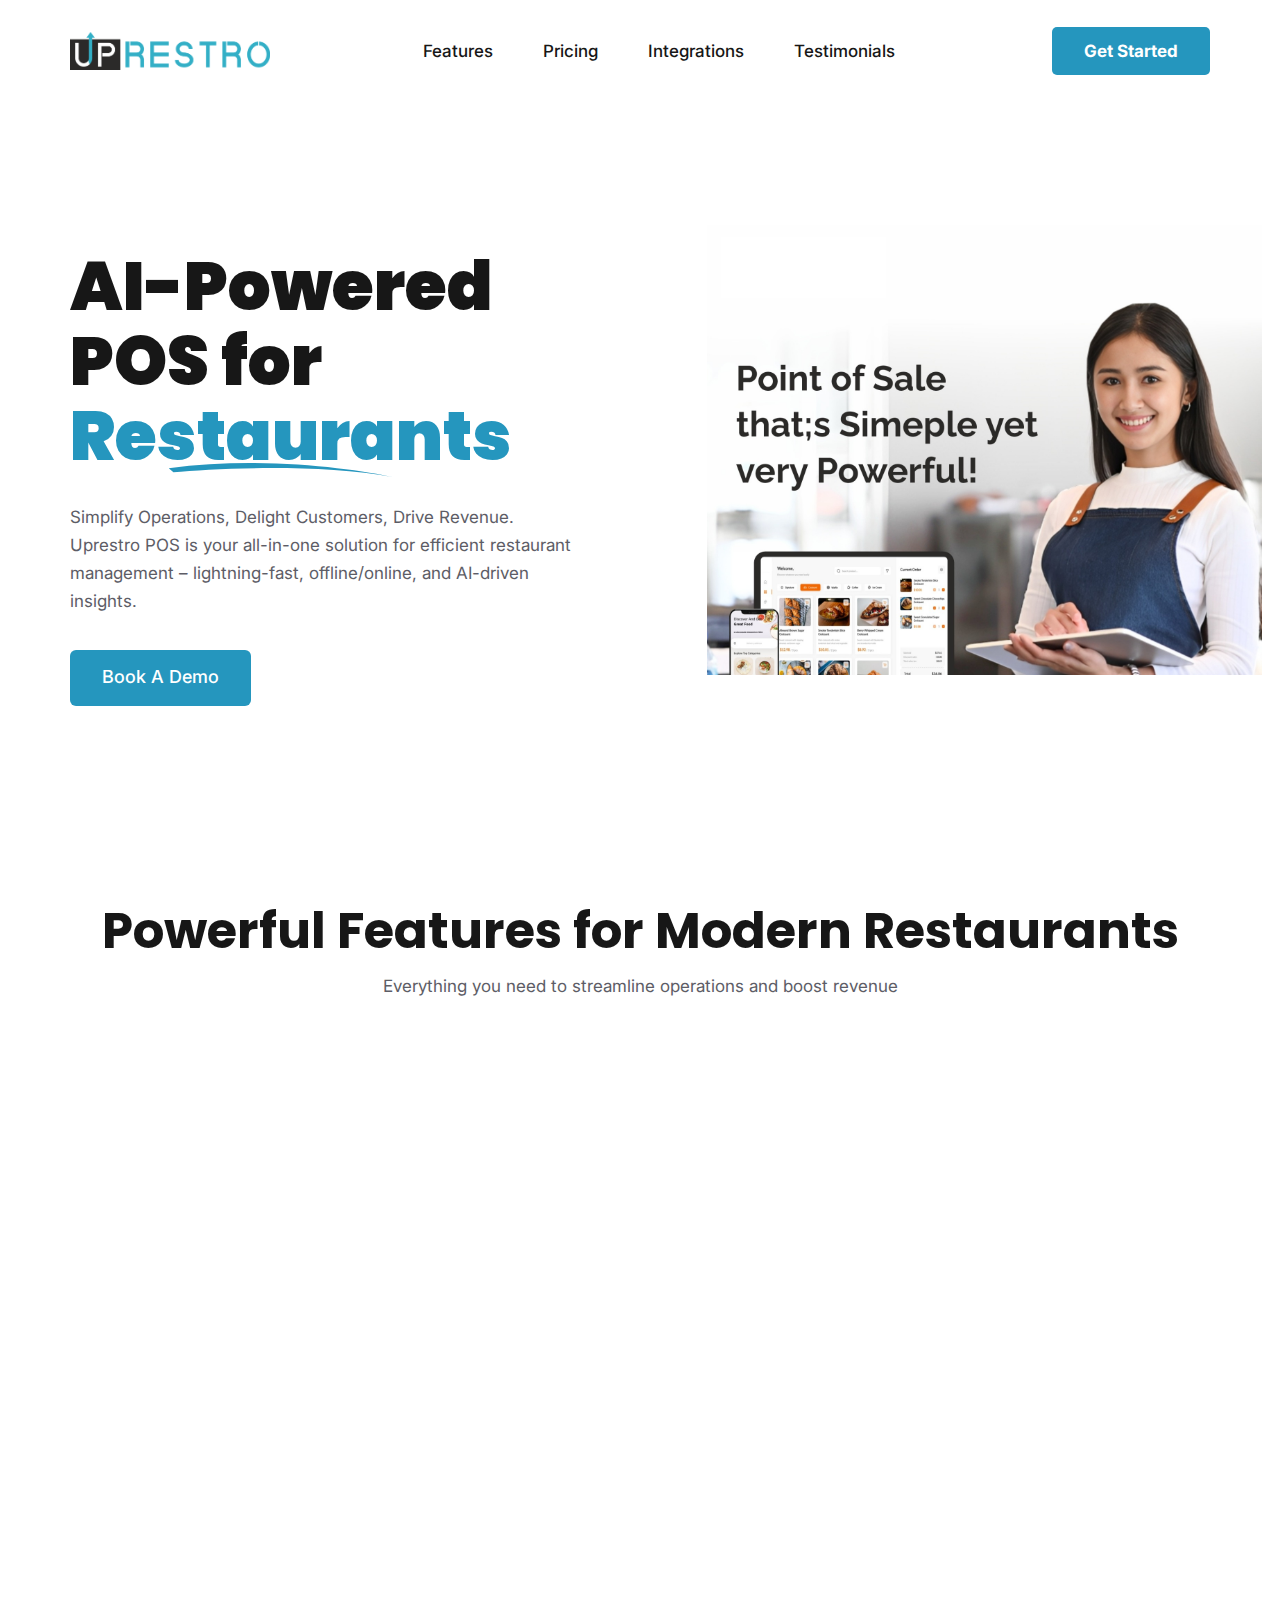
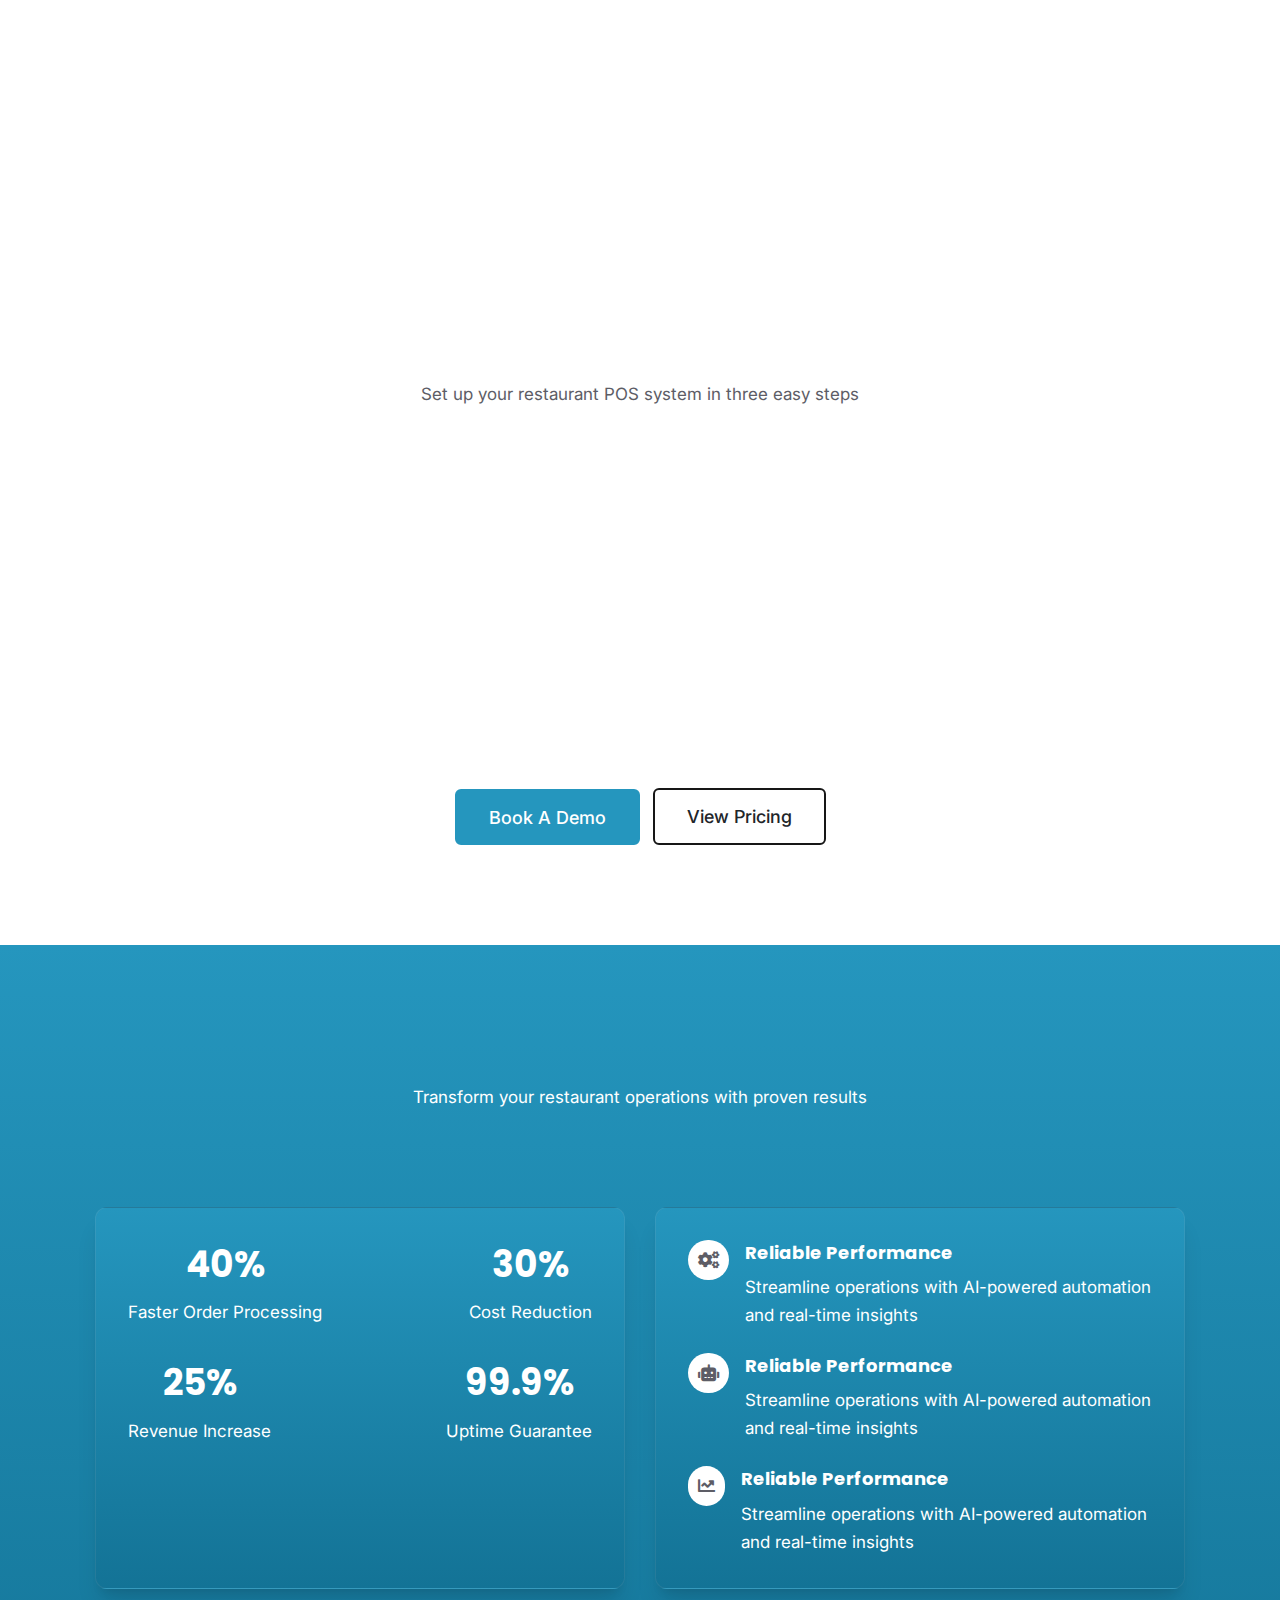
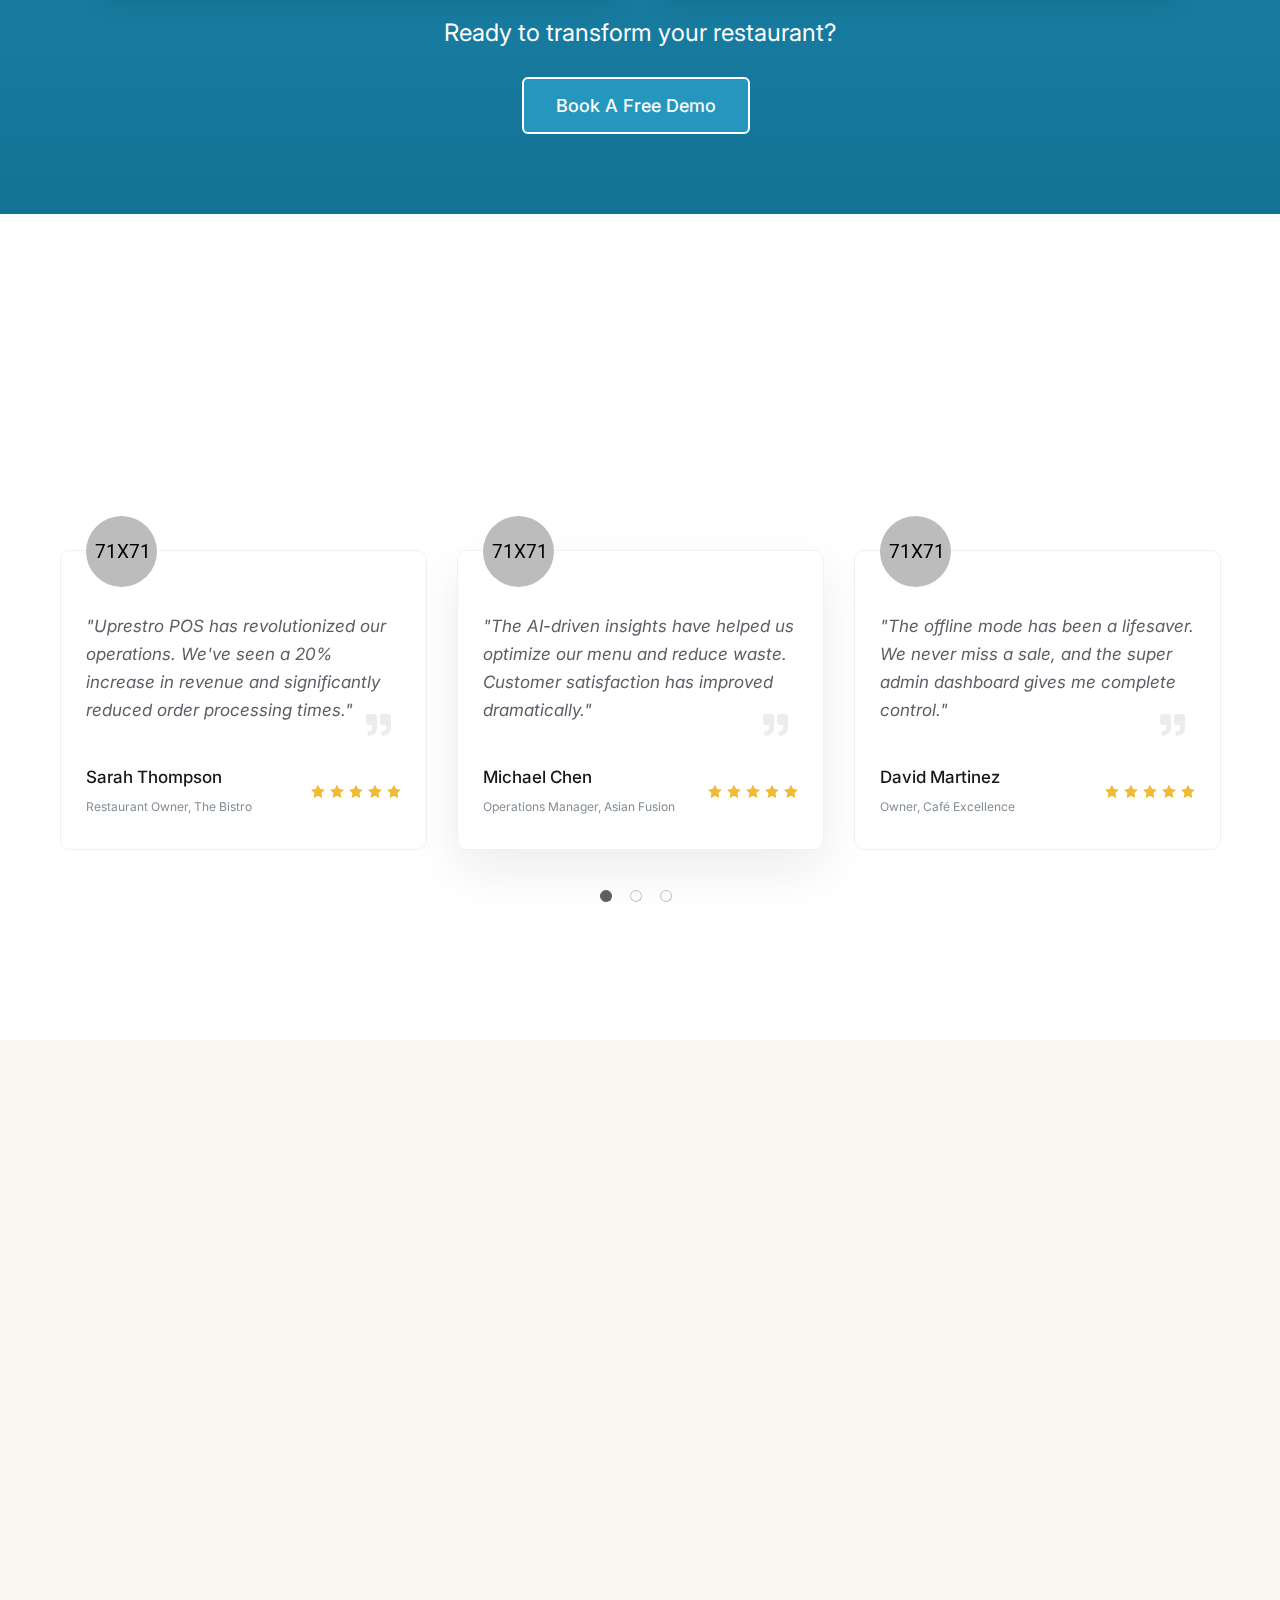
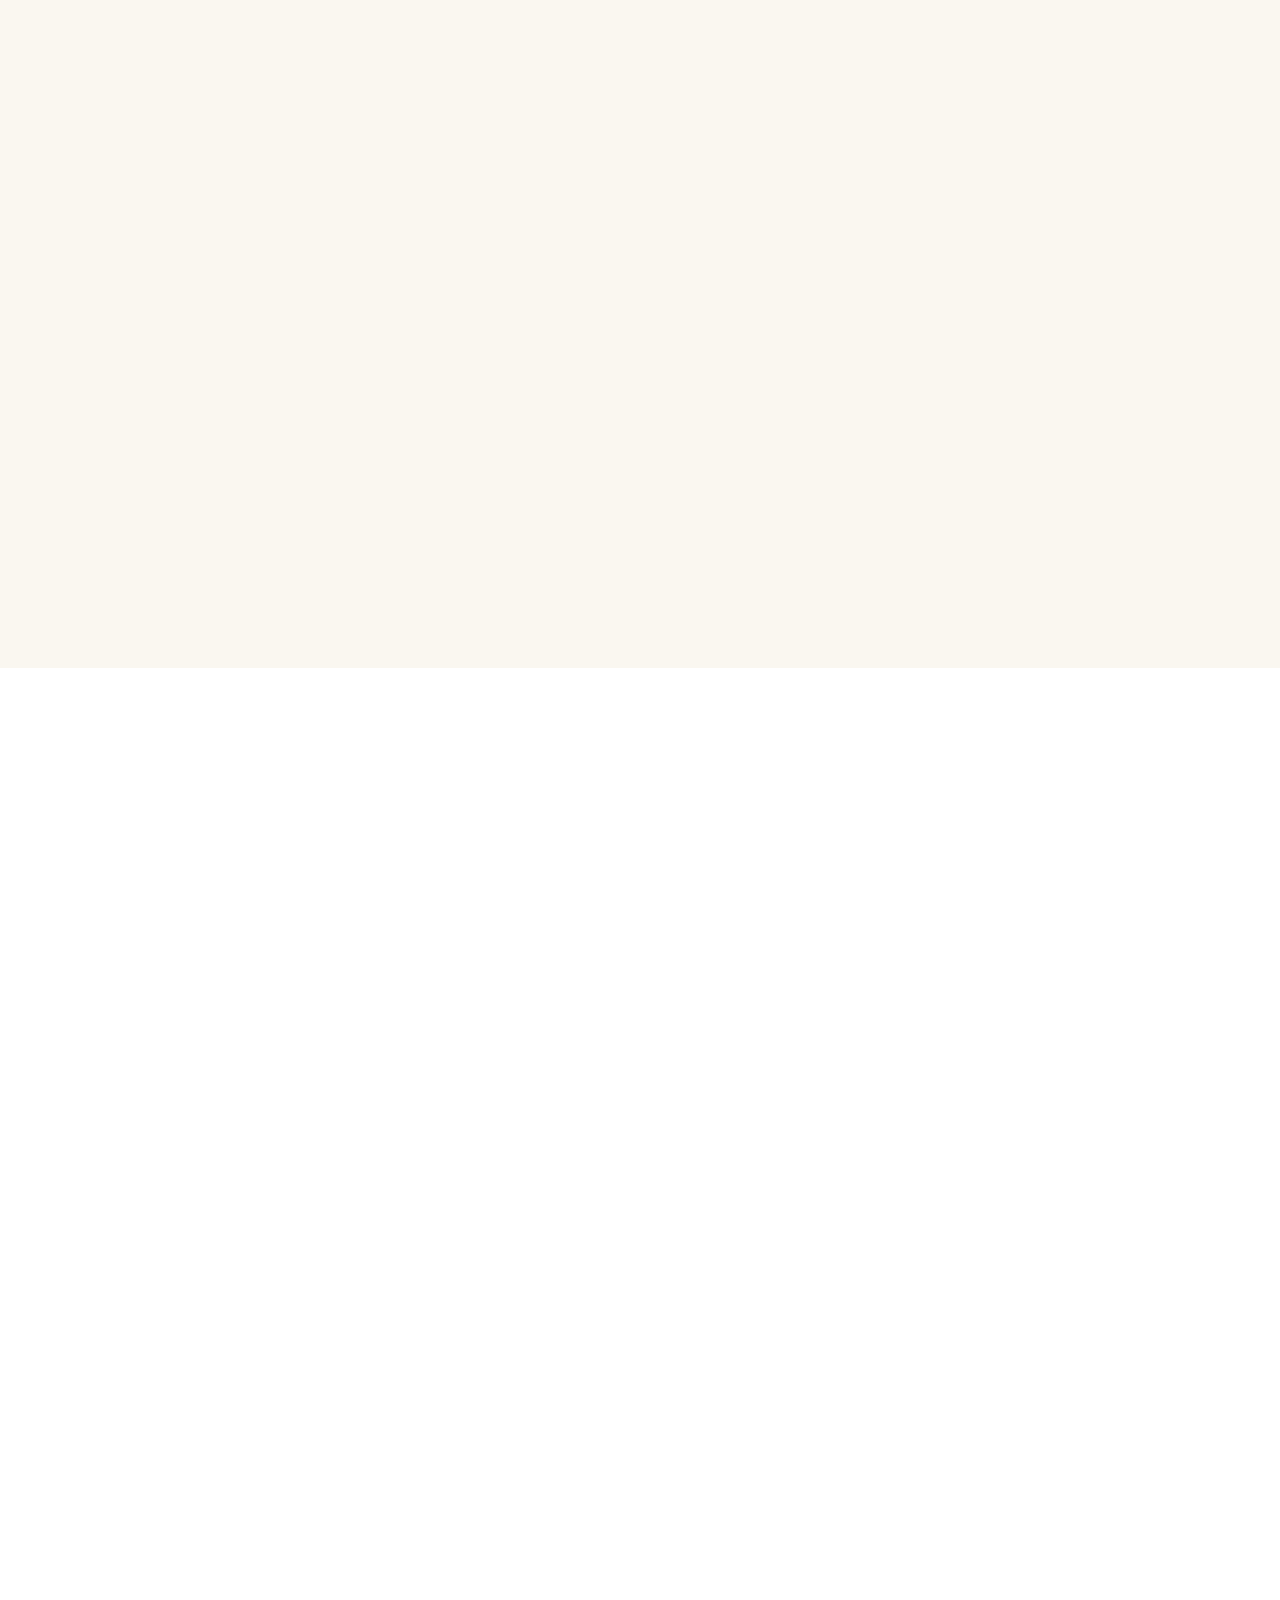
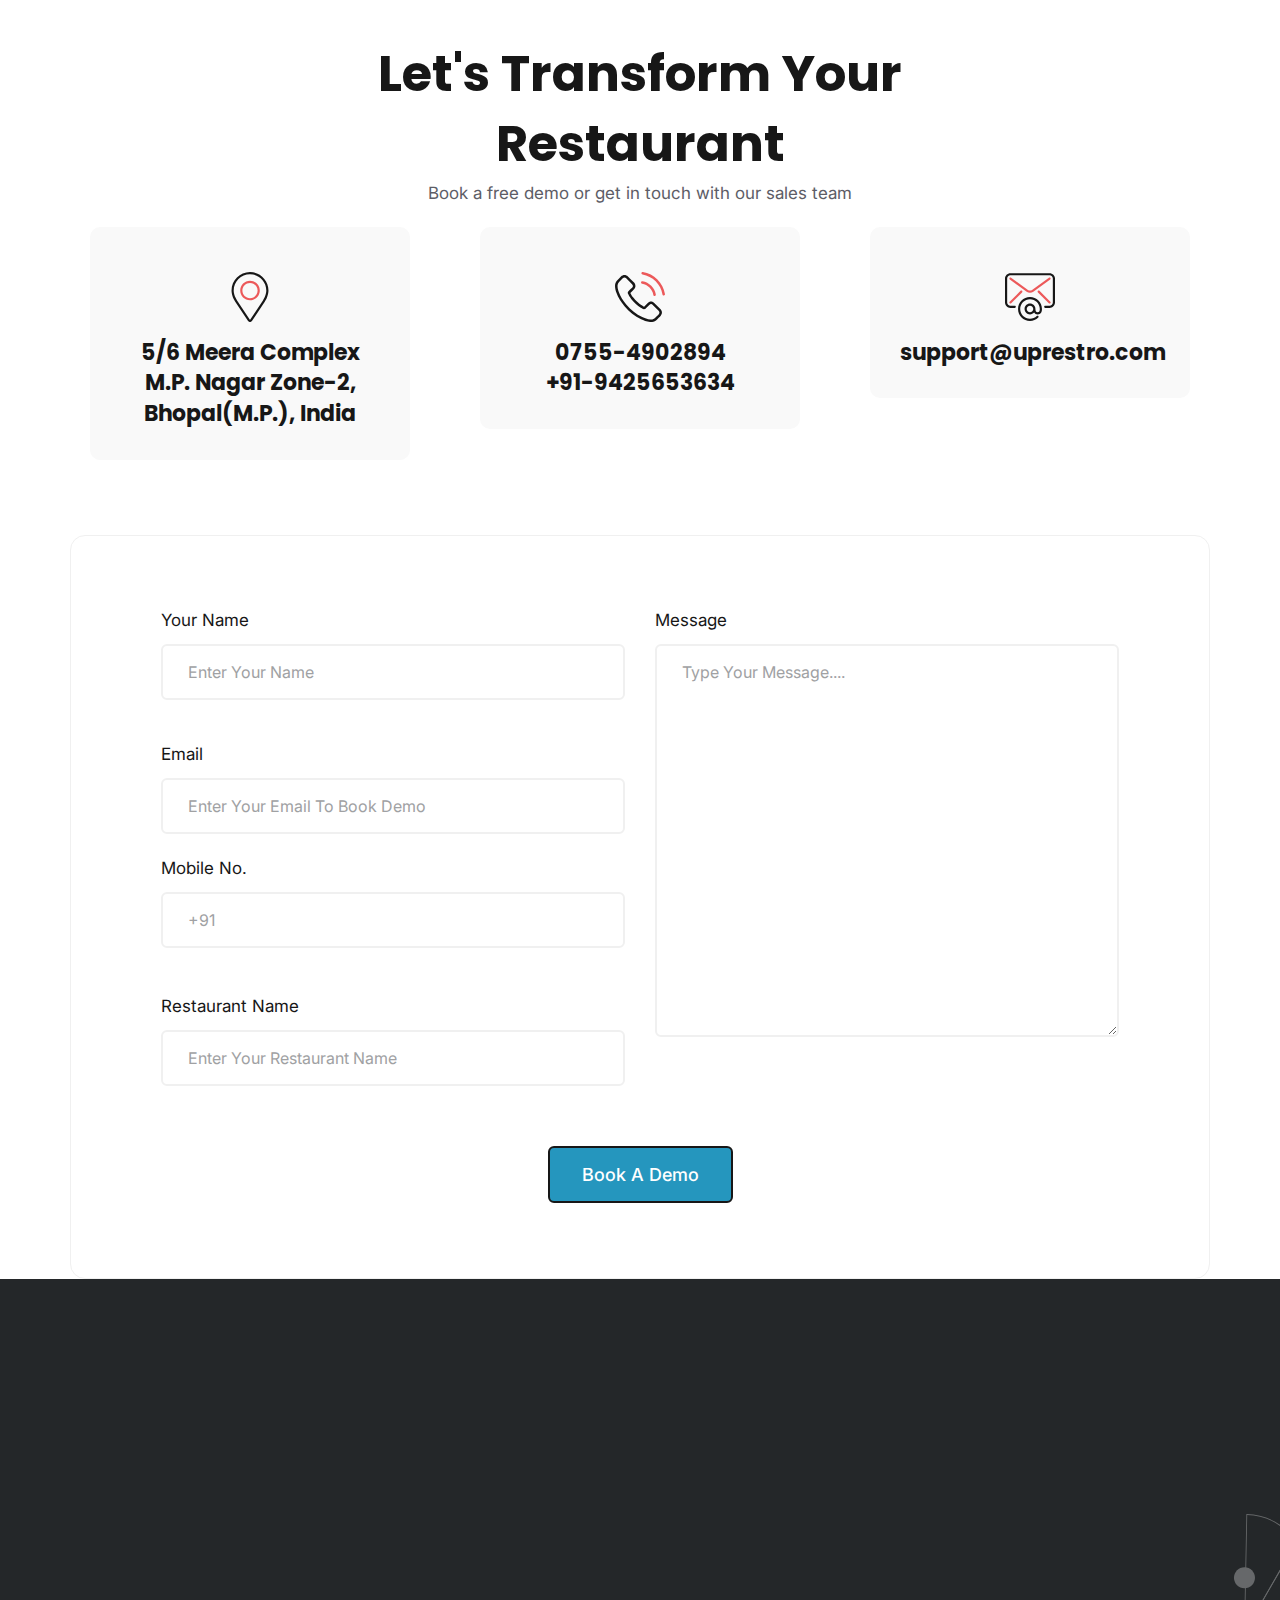
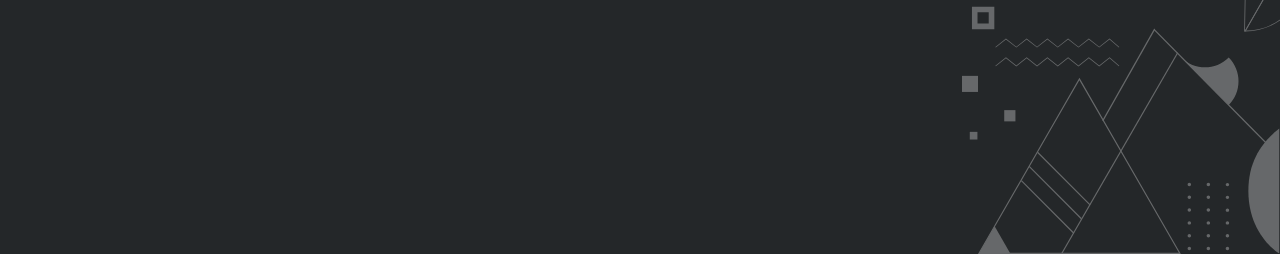
==== commit 6181d149: "adad" ====
--- a/index.html
+++ b/index.html
@@ -31,6 +31,7 @@
     <link rel="stylesheet" href="assets/css/style.css" />
     <!-- Responsive CSS -->
     <link rel="stylesheet" href="assets/css/responsive.css" />
+    
   </head>
   <body>
     <header class="header-area">
@@ -50,7 +51,7 @@
             data-bs-toggle="collapse"
             data-bs-target="#navbarText"
             aria-controls="navbarText"
-            aria-expanded="false"
+            aria-expanded="false"                                                                                                                                                                                                                         
             aria-label="Toggle navigation"
           >
             <span class="menu_toggle">
@@ -655,34 +656,32 @@
                     <button
                       class="accordion-button collapsed"
                       type="button"
-                      data-bs-toggle="collapse"
-                      data-bs-target="#flush-collapseOne"
                       aria-expanded="false"
                       aria-controls="flush-collapseOne"
+                      onclick="toggleAccordion(this, 'flush-collapseOne')"
                     >
-                      <span>Q1.</span> How does the offiline mode work?
+                      <span>Q1.</span> How does the offline mode work?
                     </button>
                   </h2>
                   <div id="flush-collapseOne" class="accordion-collapse collapse" aria-labelledby="flush-headingOne" data-bs-parent="#accordionFlushExample">
                     <div class="accordion-body">
                       <p>
-                        Our system automatically syncs data when online and stores all transactions locally when offline. Once internet connection is 
-                        restored, all data is synchronized automatically without any manual intervention.
+                        Our system automatically syncs data when online and stores all transactions locally when offline. Once internet connection is restored, all data is synchronized automatically without any manual intervention.
                       </p>
                     </div>
                   </div>
                 </div>
+            
                 <div class="accordion-item">
                   <h2 class="accordion-header" id="flush-headingTwo">
                     <button
                       class="accordion-button collapsed"
                       type="button"
-                      data-bs-toggle="collapse"
-                      data-bs-target="#flush-collapseTwo"
                       aria-expanded="false"
                       aria-controls="flush-collapseTwo"
+                      onclick="toggleAccordion(this, 'flush-collapseTwo')"
                     >
-                      <span>Q2.</span> What type of support do yopu provide?]
+                      <span>Q2.</span> What type of support do you provide?
                     </button>
                   </h2>
                   <div id="flush-collapseTwo" class="accordion-collapse collapse" aria-labelledby="flush-headingTwo" data-bs-parent="#accordionFlushExample">
@@ -694,72 +693,66 @@
                     </div>
                   </div>
                 </div>
+            
                 <div class="accordion-item">
                   <h2 class="accordion-header" id="flush-headingThree">
                     <button
                       class="accordion-button collapsed"
                       type="button"
-                      data-bs-toggle="collapse"
-                      data-bs-target="#flush-collapseThree"
                       aria-expanded="false"
                       aria-controls="flush-collapseThree"
+                      onclick="toggleAccordion(this, 'flush-collapseThree')"
                     >
-                      <span>Q3.</span> Can i Integerate with my existing system?
+                      <span>Q3.</span> Can I integrate with my existing system?
                     </button>
                   </h2>
-                  <div
-                    id="flush-collapseThree"
-                    class="accordion-collapse collapse"
-                    aria-labelledby="flush-headingThree"
-                    data-bs-parent="#accordionFlushExample"
-                  >
+                  <div id="flush-collapseThree" class="accordion-collapse collapse" aria-labelledby="flush-headingThree" data-bs-parent="#accordionFlushExample">
                     <div class="accordion-body">
                       <p>
-                        Yes, we offer various integration options with popular accounting software, delivery platforms, 
-                        and inventory management systems. Custom integrations are available for Enterprise plans.
+                        Yes, we offer various integration options with popular accounting software, delivery platforms, and inventory management systems. Custom integrations are available for Enterprise plans.
                       </p>
                     </div>
                   </div>
                 </div>
+            
                 <div class="accordion-item">
                   <h2 class="accordion-header" id="flush-headingFour">
                     <button
                       class="accordion-button collapsed"
                       type="button"
-                      data-bs-toggle="collapse"
-                      data-bs-target="#flush-collapseFour"
                       aria-expanded="false"
                       aria-controls="flush-collapseFour"
+                      onclick="toggleAccordion(this, 'flush-collapseFour')"
                     >
                       <span>Q4.</span> How secure is my data?
                     </button>
                   </h2>
-                  <div id="flush-collapseFour" class="accordion-collapse collapse" aria-labelledby="flush-collapseFour" data-bs-parent="#accordionFlushExample">
+                  <div id="flush-collapseFour" class="accordion-collapse collapse" aria-labelledby="flush-headingFour" data-bs-parent="#accordionFlushExample">
                     <div class="accordion-body">
                       <p>
                         We use industry-standard encryption and security protocols. Your data is backed up regularly and stored in secure cloud servers.
-                         We are compliant with all relevant data protection regulations.
+                        We are compliant with all relevant data protection regulations.
                       </p>
                     </div>
                   </div>
                 </div>
+            
                 <div class="accordion-item">
                   <h2 class="accordion-header" id="flush-headingFive">
                     <button
                       class="accordion-button collapsed"
                       type="button"
-                      data-bs-toggle="collapse"
-                      data-bs-target="#flush-collapseFive"
                       aria-expanded="false"
                       aria-controls="flush-collapseFive"
+                      onclick="toggleAccordion(this, 'flush-collapseFive')"
                     >
-                      <span>Q5.</span> What’s up, Docs?
+                      <span>Q5.</span> What's up, Docs?
                     </button>
                   </h2>
-                  <div id="flush-collapseFive" class="accordion-collapse collapse" aria-labelledby="flush-collapseFive" data-bs-parent="#accordionFlushExample">
+                  <div id="flush-collapseFive" class="accordion-collapse collapse" aria-labelledby="flush-headingFive" data-bs-parent="#accordionFlushExample">
                     <div class="accordion-body">
                       <p>
-                        Follow these 6 steps and you’ll get your Help Scout account up and running in no time. If you'd like to get a full tour of Help Scout
+                        Follow these 6 steps and you'll get your Help Scout account up and running in no time. If you'd like to get a full tour of Help Scout
                         and all its features, attend one of our weekly live demos or take a video tour.
                       </p>
                     </div>
@@ -1075,6 +1068,26 @@
           toggleModal(false);
         });
     </script>
+    <script>
+    function toggleAccordion(button, targetId) {
+      var target = document.getElementById(targetId);
+
+      // Toggle the class to open/close the accordion
+      if (target.classList.contains('show')) {
+        // If the target is open, close it
+        target.classList.remove('show');
+        button.setAttribute('aria-expanded', 'false');
+        button.classList.add('collapsed');
+      } else {
+        // If the target is closed, open it
+        target.classList.add('show');
+        button.setAttribute('aria-expanded', 'true');
+        button.classList.remove('collapsed');
+      }
+    }
+    </script>
+<!-- Bootstrap JS -->
+<script src="https://cdn.jsdelivr.net/npm/bootstrap@5.0.2/dist/js/bootstrap.bundle.min.js"></script>
 
     <script src="assets/js/plugin/jquery-3.5.0.min.js"></script>
     <script src="assets/js/plugin/popper.min.js"></script>
--- a/assets/css/style.css
+++ b/assets/css/style.css
@@ -21177,8 +21177,8 @@
   .data2 {
     justify-content: center !important;
   }
-  .bookDbttn{
-    margin-bottom:1rem;
+  .bookDbttn {
+    margin-bottom: 1rem;
   }
 }
 @media screen and (max-width: 992px) {
@@ -21229,7 +21229,7 @@
   padding: 1rem;
 }
 .submitFormBttn {
-  margin-top:1rem;
+  margin-top: 1rem;
   width: 50%;
 
   padding: 0.5rem 2rem;
@@ -21247,3 +21247,15 @@
 .heroRighImgg {
   overflow: hidden;
 }
+.accordion-collapse {
+  max-height: 0;
+  overflow: hidden;
+  transition: max-height 0.5s ease-in-out;
+}
+
+.accordion-collapse.show {
+  max-height: 500px;
+}
+.accordion-body p {
+  padding: 0rem 1rem;
+}
